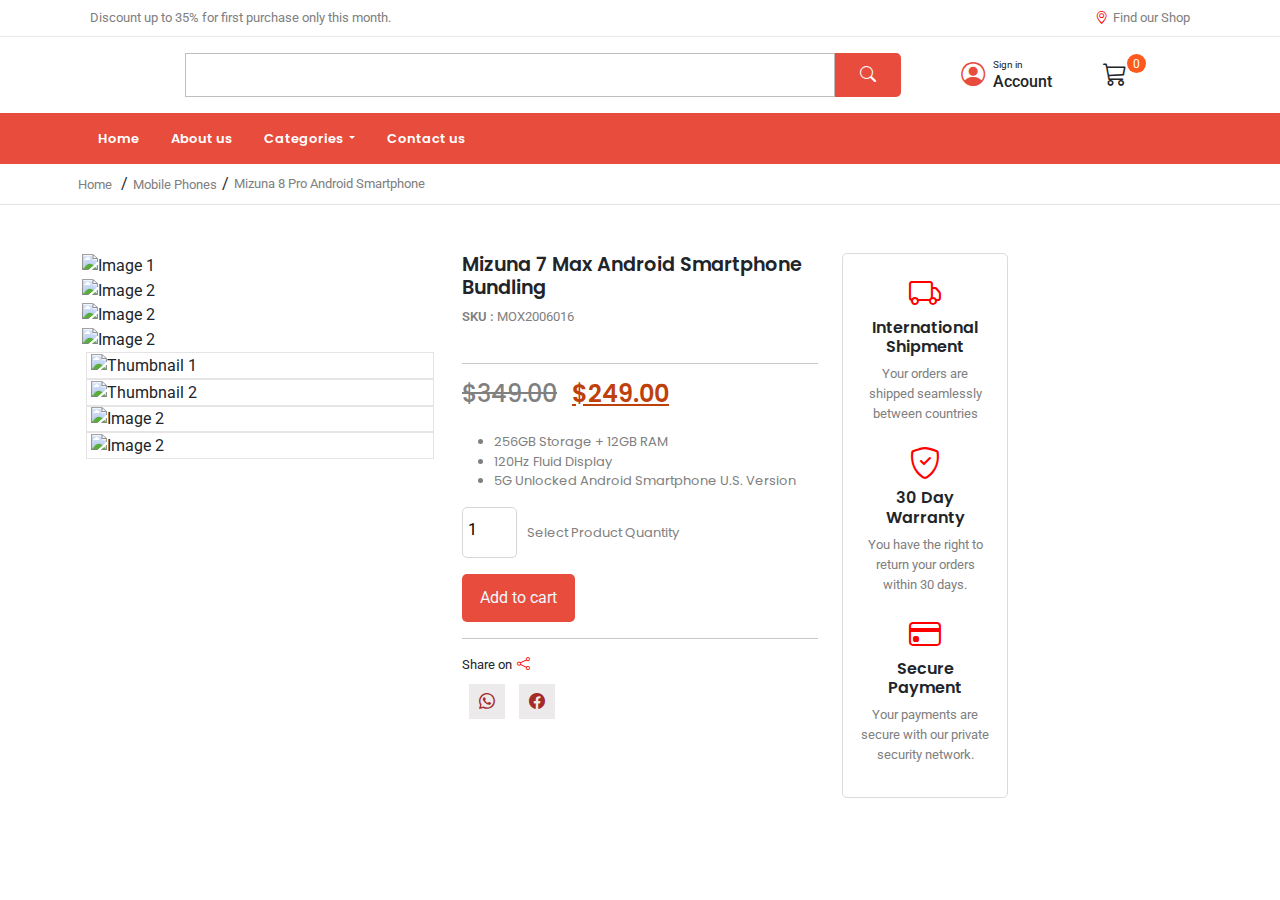
==== product-page.html @ e71a4077 "Add files via upload" ====
<!DOCTYPE html>
<html lang="en">
  <head>
    <meta charset="UTF-8" />
    <meta name="viewport" content="width=device-width, initial-scale=1.0" />
    <title>Sample Web App</title>
    <!-- Style -->
    <link rel="stylesheet" href="css/style.css" />
    <link rel="stylesheet" href="css/index.css" />
    <link rel="stylesheet" href="css/product-page.css" />
    <!-- JQuery CDN -->
    <script src="https://ajax.googleapis.com/ajax/libs/jquery/3.7.1/jquery.min.js"></script>
    <!-- Icons -->
    <link
      rel="stylesheet"
      href="https://cdn.jsdelivr.net/npm/@tabler/icons-webfont@latest/dist/tabler-icons.min.css"
    />
    <link
      rel="stylesheet"
      href="https://cdn.jsdelivr.net/npm/bootstrap-icons@1.11.3/font/bootstrap-icons.min.css"
    />
    <!-- Slick Slider -->
    <link
      rel="stylesheet"
      type="text/css"
      href="//cdn.jsdelivr.net/npm/slick-carousel@1.8.1/slick/slick.css"
    />
  </head>
  <body>
    <div class="body-wrapper">
      <div class="top-nav">
        <div class="container">
          <div class="top-nav-wrapper">
            <div class="discount-note">
              <p class="d-flex my-auto">
                Discount up to 35% for first purchase only this month.
              </p>
            </div>

            <div class="location d-none d-sm-block">
              <p class="d-flex my-auto">
                <i class="bi bi-geo-alt" style="padding-right: 5px"></i> Find
                our Shop
              </p>
            </div>
          </div>
        </div>
      </div>
      <div class="logo-section p-3">
        <div class="container">
          <div class="logo-section-wrapper">
            <div class="site-logo">
              <img
                src="https://fullkit.moxcreative.com/electrodeals/wp-content/uploads/sites/8/elementor/thumbs/Logo_electrodeals-1-pqh2rs7jj702t6120hf28oa9rgzhabts8ff3d9id4w.png"
                alt=""
              />
            </div>
            <div class="d-none d-sm-block">
              <div class="search-bar-wrapper">
                <input type="text" class="search-bar" />
                <button class="search-btn"><i class="bi bi-search"></i></button>
              </div>
            </div>
            <div class="sign-up-section d-flex my-auto">
              <div class="user-icon d-flex my-auto px-2">
                <i class="bi bi-person-circle fs-4"></i>
              </div>
              <div class="sign-up">
                <p class="d-flex my-auto">Sign in</p>
                <h6 class="d-flex my-auto">Account</h6>
              </div>
            </div>
            <div class="cart-wrapper d-flex my-auto">
              <i class="bi bi-cart3 fs-4"></i><span><sup>0</sup></span>
            </div>
          </div>
        </div>
      </div>
      <div class="main-nav">
        <nav class="navbar navbar-expand-lg">
          <div class="container">
            <button
              class="navbar-toggler"
              type="button"
              data-bs-toggle="collapse"
              data-bs-target="#navbarSupportedContent"
              aria-controls="navbarSupportedContent"
              aria-expanded="false"
              aria-label="Toggle navigation"
            >
              <span class="navbar-toggler-icon"></span>
            </button>
            <div class="collapse navbar-collapse" id="navbarSupportedContent">
              <ul class="navbar-nav me-auto mb-2 mb-lg-0">
                <li class="nav-item px-2">
                  <a class="nav-link" aria-current="page" href="#">Home</a>
                </li>
                <li class="nav-item px-2">
                  <a class="nav-link" href="#">About us</a>
                </li>
                <li class="nav-item px-2 dropdown">
                  <a
                    class="nav-link dropdown-toggle"
                    href="#"
                    role="button"
                    data-bs-toggle="dropdown"
                    aria-expanded="false"
                  >
                    Categories
                  </a>
                  <ul class="dropdown-menu">
                    <li><a class="dropdown-item" href="#">Action</a></li>
                    <li>
                      <a class="dropdown-item" href="#">Another action</a>
                    </li>
                    <li><hr class="dropdown-divider" /></li>
                    <li>
                      <a class="dropdown-item" href="#">Something else here</a>
                    </li>
                  </ul>
                </li>
                <li class="nav-item px-2">
                  <a class="nav-link" href="">Contact us</a>
                </li>
              </ul>
            </div>
          </div>
        </nav>
      </div>
    </div>

    <!-- Page Links -->
    <div class="page-links-wrapper">
      <div class="container p-2">
        <div class="page-links">
          <div class="page-links-home">
            <a href="index.html">Home</a>
            <span style="padding: 0 5px 0 5px">/</span>
          </div>
          <div class="page-links-category">
            <a href="">Mobile Phones</a
            ><span style="padding: 0 5px 0 5px">/</span>
          </div>

          <div class="page-links-product-name d-flex my-auto">
            <a href="">Mizuna 8 Pro Android Smartphone</a>
          </div>
        </div>
      </div>
    </div>
    <!-- Page Links End -->

    <!-- Product Details -->
    <div class="product-details-wrapper pt-5">
      <div class="container">
        <div class="row">
          <div class="col-md-4">
            <div class="slider-for">
              <div>
                <img
                  src="https://fullkit.moxcreative.com/electrodeals/wp-content/uploads/sites/8/2022/06/3.jpg"
                  width="100%"
                  height="100%"
                  alt="Image 1"
                />
              </div>
              <div>
                <img
                  src="https://fullkit.moxcreative.com/electrodeals/wp-content/uploads/sites/8/2022/06/4-300x300.jpg"
                  width="100%"
                  alt="Image 2"
                />
              </div>
              <div>
                <img
                  src="https://fullkit.moxcreative.com/electrodeals/wp-content/uploads/sites/8/2022/06/2.jpg"
                  width="100%"
                  alt="Image 2"
                />
              </div>
              <div>
                <img
                  src="https://fullkit.moxcreative.com/electrodeals/wp-content/uploads/sites/8/2022/06/9-100x100.jpg"
                  width="100%"
                  alt="Image 2"
                />
              </div>
            </div>

            <div class="slider-nav">
              <div class="px-1">
                <div class="thamb-image px-1">
                  <img
                    src="https://fullkit.moxcreative.com/electrodeals/wp-content/uploads/sites/8/2022/06/3.jpg"
                    width="100%"
                    height="100%"
                    alt="Thumbnail 1"
                  />
                </div>
              </div>
              <div class="px-1">
                <div class="thamb-image px-1">
                  <img
                    src="https://fullkit.moxcreative.com/electrodeals/wp-content/uploads/sites/8/2022/06/4-300x300.jpg"
                    width="100%"
                    height="100%"
                    alt="Thumbnail 2"
                  />
                </div>
              </div>
              <div class="px-1">
                <div class="thamb-image px-1">
                  <img
                    src="https://fullkit.moxcreative.com/electrodeals/wp-content/uploads/sites/8/2022/06/2.jpg"
                    width="100%"
                    alt="Image 2"
                  />
                </div>
              </div>
              <div class="px-1">
                <div class="thamb-image px-1">
                  <img
                    src="https://fullkit.moxcreative.com/electrodeals/wp-content/uploads/sites/8/2022/06/9-100x100.jpg"
                    width="100%"
                    alt="Image 2"
                  />
                </div>
              </div>
            </div>
          </div>
          <div class="col-md-4">
            <form action="cart.html">
              <div class="product-details-section pb-1">
                <div class="product-details-name">
                  <h4>Mizuna 7 Max Android Smartphone Bundling</h4>
                </div>
                <div class="product-SKU">
                  <p><span>SKU : </span>MOX2006016</p>
                </div>
              </div>
              <hr />
              <div class="product-details-prices">
                <div class="product-details-was-price">
                  <h4>$349.00</h4>
                </div>
                <div class="product-details-new-price">
                  <h4>$249.00</h4>
                </div>
              </div>
              <div class="product-details-main-description pt-3">
                <ul style="list-style: disc">
                  <li>256GB Storage + 12GB RAM</li>
                  <li>120Hz Fluid Display</li>
                  <li>5G Unlocked Android Smartphone U.S. Version</li>
                </ul>
              </div>

              <div class="product-qty-wrapper mb-3">
                <input
                  type="number"
                  name=""
                  id=""
                  value="1"
                  max="10"
                  min="1"
                  class="product-qty"
                />

                <p
                  class="product-qty-wrapper-note d-flex my-auto"
                  style="padding-left: 10px"
                >
                  Select Product Quantity
                </p>
              </div>

              <div class="product-add-to-cart mb-3">
                <button type="submit" class="product-add-to-cart-btn">
                  Add to cart
                </button>
              </div>
            </form>
            <hr />
            <div class="share-this-product">
              <p class="d-flex my-auto">
                Share on <i class="bi bi-share" style="padding-left: 5px"></i>
              </p>
            </div>
            <div class="share-apps pt-3 pb-5">
              <a
                href="https://api.whatsapp.com/send?text=Check%20out%20this%20awesome%20Product:%20http://127.0.0.1:5500/product-page.html"
                class="whatsapp px-1"
                ><i class="bi bi-whatsapp fs-6"></i
              ></a>
              <a
                href="https://www.facebook.com/sharer/sharer.php?u=http://127.0.0.1:5500/product-page.html"
                class="facebook px-1"
                ><i class="bi-facebook fs-6"></i
              ></a>
            </div>
          </div>
          <div class="col-md-2">
            <div class="our-services">
              <div class="services-card p-3 text-center">
                <div class="service-icon">
                  <i class="bi bi-truck fs-2"></i>
                </div>
                <div class="service-header">
                  <h6>International Shipment</h6>
                </div>
                <div class="service-description mb-3">
                  <p>Your orders are shipped seamlessly between countries</p>
                </div>
                <div class="service-icon">
                  <i class="bi bi-shield-check fs-2"></i>
                </div>
                <div class="service-header">
                  <h6>30 Day Warranty</h6>
                </div>
                <div class="service-description mb-3">
                  <p>
                    You have the right to return your orders within 30 days.
                  </p>
                </div>
                <div class="service-icon">
                  <i class="bi bi-credit-card fs-2"></i>
                </div>
                <div class="service-header">
                  <h6>Secure Payment</h6>
                </div>
                <div class="service-description mb-3">
                  <p>
                    Your payments are secure with our private security network.
                  </p>
                </div>
              </div>
            </div>
          </div>
        </div>
      </div>
    </div>

    <!-- Bootstrap JS -->
    <script src="js/style.js"></script>
    <script src="https://ajax.googleapis.com/ajax/libs/jquery/3.7.1/jquery.min.js"></script>
    <script
      type="text/javascript"
      src="//cdn.jsdelivr.net/npm/slick-carousel@1.8.1/slick/slick.min.js"
    ></script>
    <script src="js/slick.js"></script>
  </body>
</html>
---- css/style.css ----
@charset "UTF-8"; /*!
 * Bootstrap  v5.2.3 (https://getbootstrap.com/)
 * Copyright 2011-2022 The Bootstrap Authors
 * Copyright 2011-2022 Twitter, Inc.
 * Licensed under MIT (https://github.com/twbs/bootstrap/blob/main/LICENSE)
 */
:root {
  --bs-blue: #0d6efd;
  --bs-indigo: #6610f2;
  --bs-purple: #6f42c1;
  --bs-pink: #d63384;
  --bs-red: #dc3545;
  --bs-orange: #fd7e14;
  --bs-yellow: #ffc107;
  --bs-green: #198754;
  --bs-teal: #20c997;
  --bs-cyan: #0dcaf0;
  --bs-black: #000;
  --bs-white: #fff;
  --bs-gray: #6c757d;
  --bs-gray-dark: #343a40;
  --bs-gray-100: #f8f9fa;
  --bs-gray-200: #e9ecef;
  --bs-gray-300: #dee2e6;
  --bs-gray-400: #ced4da;
  --bs-gray-500: #adb5bd;
  --bs-gray-600: #6c757d;
  --bs-gray-700: #495057;
  --bs-gray-800: #343a40;
  --bs-gray-900: #212529;
  --bs-primary: #0d6efd;
  --bs-secondary: #6c757d;
  --bs-success: #198754;
  --bs-info: #0dcaf0;
  --bs-warning: #ffc107;
  --bs-danger: #dc3545;
  --bs-light: #f8f9fa;
  --bs-dark: #212529;
  --bs-primary-rgb: 13, 110, 253;
  --bs-secondary-rgb: 108, 117, 125;
  --bs-success-rgb: 25, 135, 84;
  --bs-info-rgb: 13, 202, 240;
  --bs-warning-rgb: 255, 193, 7;
  --bs-danger-rgb: 220, 53, 69;
  --bs-light-rgb: 248, 249, 250;
  --bs-dark-rgb: 33, 37, 41;
  --bs-white-rgb: 255, 255, 255;
  --bs-black-rgb: 0, 0, 0;
  --bs-body-color-rgb: 33, 37, 41;
  --bs-body-bg-rgb: 255, 255, 255;
  --bs-font-sans-serif: system-ui, -apple-system, "Segoe UI", Roboto,
    "Helvetica Neue", "Noto Sans", "Liberation Sans", Arial, sans-serif,
    "Apple Color Emoji", "Segoe UI Emoji", "Segoe UI Symbol", "Noto Color Emoji";
  --bs-font-monospace: SFMono-Regular, Menlo, Monaco, Consolas,
    "Liberation Mono", "Courier New", monospace;
  --bs-gradient: linear-gradient(
    180deg,
    rgba(255, 255, 255, 0.15),
    rgba(255, 255, 255, 0)
  );
  --bs-body-font-family: var(--bs-font-sans-serif);
  --bs-body-font-size: 1rem;
  --bs-body-font-weight: 400;
  --bs-body-line-height: 1.5;
  --bs-body-color: #212529;
  --bs-body-bg: #fff;
  --bs-border-width: 1px;
  --bs-border-style: solid;
  --bs-border-color: #dee2e6;
  --bs-border-color-translucent: rgba(0, 0, 0, 0.175);
  --bs-border-radius: 0.375rem;
  --bs-border-radius-sm: 0.25rem;
  --bs-border-radius-lg: 0.5rem;
  --bs-border-radius-xl: 1rem;
  --bs-border-radius-2xl: 2rem;
  --bs-border-radius-pill: 50rem;
  --bs-link-color: #0d6efd;
  --bs-link-hover-color: #0a58ca;
  --bs-code-color: #d63384;
  --bs-highlight-bg: #fff3cd;
}
*,
::after,
::before {
  box-sizing: border-box;
}
@media (prefers-reduced-motion: no-preference) {
  :root {
    scroll-behavior: smooth;
  }
}
body {
  margin: 0;
  font-family: var(--bs-body-font-family);
  font-size: var(--bs-body-font-size);
  font-weight: var(--bs-body-font-weight);
  line-height: var(--bs-body-line-height);
  color: var(--bs-body-color);
  text-align: var(--bs-body-text-align);
  background-color: var(--bs-body-bg);
  -webkit-text-size-adjust: 100%;
  -webkit-tap-highlight-color: transparent;
}
hr {
  margin: 1rem 0;
  color: inherit;
  border: 0;
  border-top: 1px solid;
  opacity: 0.25;
}
.h1,
.h2,
.h3,
.h4,
.h5,
.h6,
h1,
h2,
h3,
h4,
h5,
h6 {
  margin-top: 0;
  margin-bottom: 0.5rem;
  font-weight: 500;
  line-height: 1.2;
}
.h1,
h1 {
  font-size: calc(1.375rem + 1.5vw);
}
@media (min-width: 1200px) {
  .h1,
  h1 {
    font-size: 2.5rem;
  }
}
.h2,
h2 {
  font-size: calc(1.325rem + 0.9vw);
}
@media (min-width: 1200px) {
  .h2,
  h2 {
    font-size: 2rem;
  }
}
.h3,
h3 {
  font-size: calc(1.3rem + 0.6vw);
}
@media (min-width: 1200px) {
  .h3,
  h3 {
    font-size: 1.75rem;
  }
}
.h4,
h4 {
  font-size: calc(1.275rem + 0.3vw);
}
@media (min-width: 1200px) {
  .h4,
  h4 {
    font-size: 1.5rem;
  }
}
.h5,
h5 {
  font-size: 1.25rem;
}
.h6,
h6 {
  font-size: 1rem;
}
p {
  margin-top: 0;
  margin-bottom: 1rem;
}
abbr[title] {
  -webkit-text-decoration: underline dotted;
  text-decoration: underline dotted;
  cursor: help;
  -webkit-text-decoration-skip-ink: none;
  text-decoration-skip-ink: none;
}
address {
  margin-bottom: 1rem;
  font-style: normal;
  line-height: inherit;
}
ol,
ul {
  padding-left: 2rem;
}
dl,
ol,
ul {
  margin-top: 0;
  margin-bottom: 1rem;
}
ol ol,
ol ul,
ul ol,
ul ul {
  margin-bottom: 0;
}
dt {
  font-weight: 700;
}
dd {
  margin-bottom: 0.5rem;
  margin-left: 0;
}
blockquote {
  margin: 0 0 1rem;
}
b,
strong {
  font-weight: bolder;
}
.small,
small {
  font-size: 0.875em;
}
.mark,
mark {
  padding: 0.1875em;
  background-color: var(--bs-highlight-bg);
}
sub,
sup {
  position: relative;
  font-size: 0.75em;
  line-height: 0;
  vertical-align: baseline;
}
sub {
  bottom: -0.25em;
}
sup {
  top: -0.5em;
}
a {
  color: var(--bs-link-color);
  text-decoration: underline;
}
a:hover {
  color: var(--bs-link-hover-color);
}
a:not([href]):not([class]),
a:not([href]):not([class]):hover {
  color: inherit;
  text-decoration: none;
}
code,
kbd,
pre,
samp {
  font-family: var(--bs-font-monospace);
  font-size: 1em;
}
pre {
  display: block;
  margin-top: 0;
  margin-bottom: 1rem;
  overflow: auto;
  font-size: 0.875em;
}
pre code {
  font-size: inherit;
  color: inherit;
  word-break: normal;
}
code {
  font-size: 0.875em;
  color: var(--bs-code-color);
  word-wrap: break-word;
}
a > code {
  color: inherit;
}
kbd {
  padding: 0.1875rem 0.375rem;
  font-size: 0.875em;
  color: var(--bs-body-bg);
  background-color: var(--bs-body-color);
  border-radius: 0.25rem;
}
kbd kbd {
  padding: 0;
  font-size: 1em;
}
figure {
  margin: 0 0 1rem;
}
img,
svg {
  vertical-align: middle;
}
table {
  caption-side: bottom;
  border-collapse: collapse;
}
caption {
  padding-top: 0.5rem;
  padding-bottom: 0.5rem;
  color: #6c757d;
  text-align: left;
}
th {
  text-align: inherit;
  text-align: -webkit-match-parent;
}
tbody,
td,
tfoot,
th,
thead,
tr {
  border-color: inherit;
  border-style: solid;
  border-width: 0;
}
label {
  display: inline-block;
}
button {
  border-radius: 0;
}
button:focus:not(:focus-visible) {
  outline: 0;
}
button,
input,
optgroup,
select,
textarea {
  margin: 0;
  font-family: inherit;
  font-size: inherit;
  line-height: inherit;
}
button,
select {
  text-transform: none;
}
[role="button"] {
  cursor: pointer;
}
select {
  word-wrap: normal;
}
select:disabled {
  opacity: 1;
}
[list]:not([type="date"]):not([type="datetime-local"]):not([type="month"]):not(
    [type="week"]
  ):not([type="time"])::-webkit-calendar-picker-indicator {
  display: none !important;
}
[type="button"],
[type="reset"],
[type="submit"],
button {
  -webkit-appearance: button;
}
[type="button"]:not(:disabled),
[type="reset"]:not(:disabled),
[type="submit"]:not(:disabled),
button:not(:disabled) {
  cursor: pointer;
}
::-moz-focus-inner {
  padding: 0;
  border-style: none;
}
textarea {
  resize: vertical;
}
fieldset {
  min-width: 0;
  padding: 0;
  margin: 0;
  border: 0;
}
legend {
  float: left;
  width: 100%;
  padding: 0;
  margin-bottom: 0.5rem;
  font-size: calc(1.275rem + 0.3vw);
  line-height: inherit;
}
@media (min-width: 1200px) {
  legend {
    font-size: 1.5rem;
  }
}
legend + * {
  clear: left;
}
::-webkit-datetime-edit-day-field,
::-webkit-datetime-edit-fields-wrapper,
::-webkit-datetime-edit-hour-field,
::-webkit-datetime-edit-minute,
::-webkit-datetime-edit-month-field,
::-webkit-datetime-edit-text,
::-webkit-datetime-edit-year-field {
  padding: 0;
}
::-webkit-inner-spin-button {
  height: auto;
}
[type="search"] {
  outline-offset: -2px;
  -webkit-appearance: textfield;
}
::-webkit-search-decoration {
  -webkit-appearance: none;
}
::-webkit-color-swatch-wrapper {
  padding: 0;
}
::-webkit-file-upload-button {
  font: inherit;
  -webkit-appearance: button;
}
::file-selector-button {
  font: inherit;
  -webkit-appearance: button;
}
output {
  display: inline-block;
}
iframe {
  border: 0;
}
summary {
  display: list-item;
  cursor: pointer;
}
progress {
  vertical-align: baseline;
}
[hidden] {
  display: none !important;
}
.lead {
  font-size: 1.25rem;
  font-weight: 300;
}
.display-1 {
  font-size: calc(1.625rem + 4.5vw);
  font-weight: 300;
  line-height: 1.2;
}
@media (min-width: 1200px) {
  .display-1 {
    font-size: 5rem;
  }
}
.display-2 {
  font-size: calc(1.575rem + 3.9vw);
  font-weight: 300;
  line-height: 1.2;
}
@media (min-width: 1200px) {
  .display-2 {
    font-size: 4.5rem;
  }
}
.display-3 {
  font-size: calc(1.525rem + 3.3vw);
  font-weight: 300;
  line-height: 1.2;
}
@media (min-width: 1200px) {
  .display-3 {
    font-size: 4rem;
  }
}
.display-4 {
  font-size: calc(1.475rem + 2.7vw);
  font-weight: 300;
  line-height: 1.2;
}
@media (min-width: 1200px) {
  .display-4 {
    font-size: 3.5rem;
  }
}
.display-5 {
  font-size: calc(1.425rem + 2.1vw);
  font-weight: 300;
  line-height: 1.2;
}
@media (min-width: 1200px) {
  .display-5 {
    font-size: 3rem;
  }
}
.display-6 {
  font-size: calc(1.375rem + 1.5vw);
  font-weight: 300;
  line-height: 1.2;
}
@media (min-width: 1200px) {
  .display-6 {
    font-size: 2.5rem;
  }
}
.list-unstyled {
  padding-left: 0;
  list-style: none;
}
.list-inline {
  padding-left: 0;
  list-style: none;
}
.list-inline-item {
  display: inline-block;
}
.list-inline-item:not(:last-child) {
  margin-right: 0.5rem;
}
.initialism {
  font-size: 0.875em;
  text-transform: uppercase;
}
.blockquote {
  margin-bottom: 1rem;
  font-size: 1.25rem;
}
.blockquote > :last-child {
  margin-bottom: 0;
}
.blockquote-footer {
  margin-top: -1rem;
  margin-bottom: 1rem;
  font-size: 0.875em;
  color: #6c757d;
}
.blockquote-footer::before {
  content: "— ";
}
.img-fluid {
  max-width: 100%;
  height: auto;
}
.img-thumbnail {
  padding: 0.25rem;
  background-color: #fff;
  border: 1px solid var(--bs-border-color);
  border-radius: 0.375rem;
  max-width: 100%;
  height: auto;
}
.figure {
  display: inline-block;
}
.figure-img {
  margin-bottom: 0.5rem;
  line-height: 1;
}
.figure-caption {
  font-size: 0.875em;
  color: #6c757d;
}
.container,
.container-fluid,
.container-lg,
.container-md,
.container-sm,
.container-xl,
.container-xxl {
  --bs-gutter-x: 1.5rem;
  --bs-gutter-y: 0;
  width: 100%;
  padding-right: calc(var(--bs-gutter-x) * 0.5);
  padding-left: calc(var(--bs-gutter-x) * 0.5);
  margin-right: auto;
  margin-left: auto;
}
@media (min-width: 576px) {
  .container,
  .container-sm {
    max-width: 540px;
  }
}
@media (min-width: 768px) {
  .container,
  .container-md,
  .container-sm {
    max-width: 720px;
  }
}
@media (min-width: 992px) {
  .container,
  .container-lg,
  .container-md,
  .container-sm {
    max-width: 960px;
  }
}
@media (min-width: 1200px) {
  .container,
  .container-lg,
  .container-md,
  .container-sm,
  .container-xl {
    max-width: 1140px;
  }
}
@media (min-width: 1400px) {
  .container,
  .container-lg,
  .container-md,
  .container-sm,
  .container-xl,
  .container-xxl {
    max-width: 1320px;
  }
}
.row {
  --bs-gutter-x: 1.5rem;
  --bs-gutter-y: 0;
  display: flex;
  flex-wrap: wrap;
  margin-top: calc(-1 * var(--bs-gutter-y));
  margin-right: calc(-0.5 * var(--bs-gutter-x));
  margin-left: calc(-0.5 * var(--bs-gutter-x));
}
.row > * {
  flex-shrink: 0;
  width: 100%;
  max-width: 100%;
  padding-right: calc(var(--bs-gutter-x) * 0.5);
  padding-left: calc(var(--bs-gutter-x) * 0.5);
  margin-top: var(--bs-gutter-y);
}
.col {
  flex: 1 0 0%;
}
.row-cols-auto > * {
  flex: 0 0 auto;
  width: auto;
}
.row-cols-1 > * {
  flex: 0 0 auto;
  width: 100%;
}
.row-cols-2 > * {
  flex: 0 0 auto;
  width: 50%;
}
.row-cols-3 > * {
  flex: 0 0 auto;
  width: 33.3333333333%;
}
.row-cols-4 > * {
  flex: 0 0 auto;
  width: 25%;
}
.row-cols-5 > * {
  flex: 0 0 auto;
  width: 20%;
}
.row-cols-6 > * {
  flex: 0 0 auto;
  width: 16.6666666667%;
}
.col-auto {
  flex: 0 0 auto;
  width: auto;
}
.col-1 {
  flex: 0 0 auto;
  width: 8.33333333%;
}
.col-2 {
  flex: 0 0 auto;
  width: 16.66666667%;
}
.col-3 {
  flex: 0 0 auto;
  width: 25%;
}
.col-4 {
  flex: 0 0 auto;
  width: 33.33333333%;
}
.col-5 {
  flex: 0 0 auto;
  width: 41.66666667%;
}
.col-6 {
  flex: 0 0 auto;
  width: 50%;
}
.col-7 {
  flex: 0 0 auto;
  width: 58.33333333%;
}
.col-8 {
  flex: 0 0 auto;
  width: 66.66666667%;
}
.col-9 {
  flex: 0 0 auto;
  width: 75%;
}
.col-10 {
  flex: 0 0 auto;
  width: 83.33333333%;
}
.col-11 {
  flex: 0 0 auto;
  width: 91.66666667%;
}
.col-12 {
  flex: 0 0 auto;
  width: 100%;
}
.offset-1 {
  margin-left: 8.33333333%;
}
.offset-2 {
  margin-left: 16.66666667%;
}
.offset-3 {
  margin-left: 25%;
}
.offset-4 {
  margin-left: 33.33333333%;
}
.offset-5 {
  margin-left: 41.66666667%;
}
.offset-6 {
  margin-left: 50%;
}
.offset-7 {
  margin-left: 58.33333333%;
}
.offset-8 {
  margin-left: 66.66666667%;
}
.offset-9 {
  margin-left: 75%;
}
.offset-10 {
  margin-left: 83.33333333%;
}
.offset-11 {
  margin-left: 91.66666667%;
}
.g-0,
.gx-0 {
  --bs-gutter-x: 0;
}
.g-0,
.gy-0 {
  --bs-gutter-y: 0;
}
.g-1,
.gx-1 {
  --bs-gutter-x: 0.25rem;
}
.g-1,
.gy-1 {
  --bs-gutter-y: 0.25rem;
}
.g-2,
.gx-2 {
  --bs-gutter-x: 0.5rem;
}
.g-2,
.gy-2 {
  --bs-gutter-y: 0.5rem;
}
.g-3,
.gx-3 {
  --bs-gutter-x: 1rem;
}
.g-3,
.gy-3 {
  --bs-gutter-y: 1rem;
}
.g-4,
.gx-4 {
  --bs-gutter-x: 1.5rem;
}
.g-4,
.gy-4 {
  --bs-gutter-y: 1.5rem;
}
.g-5,
.gx-5 {
  --bs-gutter-x: 3rem;
}
.g-5,
.gy-5 {
  --bs-gutter-y: 3rem;
}
@media (min-width: 576px) {
  .col-sm {
    flex: 1 0 0%;
  }
  .row-cols-sm-auto > * {
    flex: 0 0 auto;
    width: auto;
  }
  .row-cols-sm-1 > * {
    flex: 0 0 auto;
    width: 100%;
  }
  .row-cols-sm-2 > * {
    flex: 0 0 auto;
    width: 50%;
  }
  .row-cols-sm-3 > * {
    flex: 0 0 auto;
    width: 33.3333333333%;
  }
  .row-cols-sm-4 > * {
    flex: 0 0 auto;
    width: 25%;
  }
  .row-cols-sm-5 > * {
    flex: 0 0 auto;
    width: 20%;
  }
  .row-cols-sm-6 > * {
    flex: 0 0 auto;
    width: 16.6666666667%;
  }
  .col-sm-auto {
    flex: 0 0 auto;
    width: auto;
  }
  .col-sm-1 {
    flex: 0 0 auto;
    width: 8.33333333%;
  }
  .col-sm-2 {
    flex: 0 0 auto;
    width: 16.66666667%;
  }
  .col-sm-3 {
    flex: 0 0 auto;
    width: 25%;
  }
  .col-sm-4 {
    flex: 0 0 auto;
    width: 33.33333333%;
  }
  .col-sm-5 {
    flex: 0 0 auto;
    width: 41.66666667%;
  }
  .col-sm-6 {
    flex: 0 0 auto;
    width: 50%;
  }
  .col-sm-7 {
    flex: 0 0 auto;
    width: 58.33333333%;
  }
  .col-sm-8 {
    flex: 0 0 auto;
    width: 66.66666667%;
  }
  .col-sm-9 {
    flex: 0 0 auto;
    width: 75%;
  }
  .col-sm-10 {
    flex: 0 0 auto;
    width: 83.33333333%;
  }
  .col-sm-11 {
    flex: 0 0 auto;
    width: 91.66666667%;
  }
  .col-sm-12 {
    flex: 0 0 auto;
    width: 100%;
  }
  .offset-sm-0 {
    margin-left: 0;
  }
  .offset-sm-1 {
    margin-left: 8.33333333%;
  }
  .offset-sm-2 {
    margin-left: 16.66666667%;
  }
  .offset-sm-3 {
    margin-left: 25%;
  }
  .offset-sm-4 {
    margin-left: 33.33333333%;
  }
  .offset-sm-5 {
    margin-left: 41.66666667%;
  }
  .offset-sm-6 {
    margin-left: 50%;
  }
  .offset-sm-7 {
    margin-left: 58.33333333%;
  }
  .offset-sm-8 {
    margin-left: 66.66666667%;
  }
  .offset-sm-9 {
    margin-left: 75%;
  }
  .offset-sm-10 {
    margin-left: 83.33333333%;
  }
  .offset-sm-11 {
    margin-left: 91.66666667%;
  }
  .g-sm-0,
  .gx-sm-0 {
    --bs-gutter-x: 0;
  }
  .g-sm-0,
  .gy-sm-0 {
    --bs-gutter-y: 0;
  }
  .g-sm-1,
  .gx-sm-1 {
    --bs-gutter-x: 0.25rem;
  }
  .g-sm-1,
  .gy-sm-1 {
    --bs-gutter-y: 0.25rem;
  }
  .g-sm-2,
  .gx-sm-2 {
    --bs-gutter-x: 0.5rem;
  }
  .g-sm-2,
  .gy-sm-2 {
    --bs-gutter-y: 0.5rem;
  }
  .g-sm-3,
  .gx-sm-3 {
    --bs-gutter-x: 1rem;
  }
  .g-sm-3,
  .gy-sm-3 {
    --bs-gutter-y: 1rem;
  }
  .g-sm-4,
  .gx-sm-4 {
    --bs-gutter-x: 1.5rem;
  }
  .g-sm-4,
  .gy-sm-4 {
    --bs-gutter-y: 1.5rem;
  }
  .g-sm-5,
  .gx-sm-5 {
    --bs-gutter-x: 3rem;
  }
  .g-sm-5,
  .gy-sm-5 {
    --bs-gutter-y: 3rem;
  }
}
@media (min-width: 768px) {
  .col-md {
    flex: 1 0 0%;
  }
  .row-cols-md-auto > * {
    flex: 0 0 auto;
    width: auto;
  }
  .row-cols-md-1 > * {
    flex: 0 0 auto;
    width: 100%;
  }
  .row-cols-md-2 > * {
    flex: 0 0 auto;
    width: 50%;
  }
  .row-cols-md-3 > * {
    flex: 0 0 auto;
    width: 33.3333333333%;
  }
  .row-cols-md-4 > * {
    flex: 0 0 auto;
    width: 25%;
  }
  .row-cols-md-5 > * {
    flex: 0 0 auto;
    width: 20%;
  }
  .row-cols-md-6 > * {
    flex: 0 0 auto;
    width: 16.6666666667%;
  }
  .col-md-auto {
    flex: 0 0 auto;
    width: auto;
  }
  .col-md-1 {
    flex: 0 0 auto;
    width: 8.33333333%;
  }
  .col-md-2 {
    flex: 0 0 auto;
    width: 16.66666667%;
  }
  .col-md-3 {
    flex: 0 0 auto;
    width: 25%;
  }
  .col-md-4 {
    flex: 0 0 auto;
    width: 33.33333333%;
  }
  .col-md-5 {
    flex: 0 0 auto;
    width: 41.66666667%;
  }
  .col-md-6 {
    flex: 0 0 auto;
    width: 50%;
  }
  .col-md-7 {
    flex: 0 0 auto;
    width: 58.33333333%;
  }
  .col-md-8 {
    flex: 0 0 auto;
    width: 66.66666667%;
  }
  .col-md-9 {
    flex: 0 0 auto;
    width: 75%;
  }
  .col-md-10 {
    flex: 0 0 auto;
    width: 83.33333333%;
  }
  .col-md-11 {
    flex: 0 0 auto;
    width: 91.66666667%;
  }
  .col-md-12 {
    flex: 0 0 auto;
    width: 100%;
  }
  .offset-md-0 {
    margin-left: 0;
  }
  .offset-md-1 {
    margin-left: 8.33333333%;
  }
  .offset-md-2 {
    margin-left: 16.66666667%;
  }
  .offset-md-3 {
    margin-left: 25%;
  }
  .offset-md-4 {
    margin-left: 33.33333333%;
  }
  .offset-md-5 {
    margin-left: 41.66666667%;
  }
  .offset-md-6 {
    margin-left: 50%;
  }
  .offset-md-7 {
    margin-left: 58.33333333%;
  }
  .offset-md-8 {
    margin-left: 66.66666667%;
  }
  .offset-md-9 {
    margin-left: 75%;
  }
  .offset-md-10 {
    margin-left: 83.33333333%;
  }
  .offset-md-11 {
    margin-left: 91.66666667%;
  }
  .g-md-0,
  .gx-md-0 {
    --bs-gutter-x: 0;
  }
  .g-md-0,
  .gy-md-0 {
    --bs-gutter-y: 0;
  }
  .g-md-1,
  .gx-md-1 {
    --bs-gutter-x: 0.25rem;
  }
  .g-md-1,
  .gy-md-1 {
    --bs-gutter-y: 0.25rem;
  }
  .g-md-2,
  .gx-md-2 {
    --bs-gutter-x: 0.5rem;
  }
  .g-md-2,
  .gy-md-2 {
    --bs-gutter-y: 0.5rem;
  }
  .g-md-3,
  .gx-md-3 {
    --bs-gutter-x: 1rem;
  }
  .g-md-3,
  .gy-md-3 {
    --bs-gutter-y: 1rem;
  }
  .g-md-4,
  .gx-md-4 {
    --bs-gutter-x: 1.5rem;
  }
  .g-md-4,
  .gy-md-4 {
    --bs-gutter-y: 1.5rem;
  }
  .g-md-5,
  .gx-md-5 {
    --bs-gutter-x: 3rem;
  }
  .g-md-5,
  .gy-md-5 {
    --bs-gutter-y: 3rem;
  }
}
@media (min-width: 992px) {
  .col-lg {
    flex: 1 0 0%;
  }
  .row-cols-lg-auto > * {
    flex: 0 0 auto;
    width: auto;
  }
  .row-cols-lg-1 > * {
    flex: 0 0 auto;
    width: 100%;
  }
  .row-cols-lg-2 > * {
    flex: 0 0 auto;
    width: 50%;
  }
  .row-cols-lg-3 > * {
    flex: 0 0 auto;
    width: 33.3333333333%;
  }
  .row-cols-lg-4 > * {
    flex: 0 0 auto;
    width: 25%;
  }
  .row-cols-lg-5 > * {
    flex: 0 0 auto;
    width: 20%;
  }
  .row-cols-lg-6 > * {
    flex: 0 0 auto;
    width: 16.6666666667%;
  }
  .col-lg-auto {
    flex: 0 0 auto;
    width: auto;
  }
  .col-lg-1 {
    flex: 0 0 auto;
    width: 8.33333333%;
  }
  .col-lg-2 {
    flex: 0 0 auto;
    width: 16.66666667%;
  }
  .col-lg-3 {
    flex: 0 0 auto;
    width: 25%;
  }
  .col-lg-4 {
    flex: 0 0 auto;
    width: 33.33333333%;
  }
  .col-lg-5 {
    flex: 0 0 auto;
    width: 41.66666667%;
  }
  .col-lg-6 {
    flex: 0 0 auto;
    width: 50%;
  }
  .col-lg-7 {
    flex: 0 0 auto;
    width: 58.33333333%;
  }
  .col-lg-8 {
    flex: 0 0 auto;
    width: 66.66666667%;
  }
  .col-lg-9 {
    flex: 0 0 auto;
    width: 75%;
  }
  .col-lg-10 {
    flex: 0 0 auto;
    width: 83.33333333%;
  }
  .col-lg-11 {
    flex: 0 0 auto;
    width: 91.66666667%;
  }
  .col-lg-12 {
    flex: 0 0 auto;
    width: 100%;
  }
  .offset-lg-0 {
    margin-left: 0;
  }
  .offset-lg-1 {
    margin-left: 8.33333333%;
  }
  .offset-lg-2 {
    margin-left: 16.66666667%;
  }
  .offset-lg-3 {
    margin-left: 25%;
  }
  .offset-lg-4 {
    margin-left: 33.33333333%;
  }
  .offset-lg-5 {
    margin-left: 41.66666667%;
  }
  .offset-lg-6 {
    margin-left: 50%;
  }
  .offset-lg-7 {
    margin-left: 58.33333333%;
  }
  .offset-lg-8 {
    margin-left: 66.66666667%;
  }
  .offset-lg-9 {
    margin-left: 75%;
  }
  .offset-lg-10 {
    margin-left: 83.33333333%;
  }
  .offset-lg-11 {
    margin-left: 91.66666667%;
  }
  .g-lg-0,
  .gx-lg-0 {
    --bs-gutter-x: 0;
  }
  .g-lg-0,
  .gy-lg-0 {
    --bs-gutter-y: 0;
  }
  .g-lg-1,
  .gx-lg-1 {
    --bs-gutter-x: 0.25rem;
  }
  .g-lg-1,
  .gy-lg-1 {
    --bs-gutter-y: 0.25rem;
  }
  .g-lg-2,
  .gx-lg-2 {
    --bs-gutter-x: 0.5rem;
  }
  .g-lg-2,
  .gy-lg-2 {
    --bs-gutter-y: 0.5rem;
  }
  .g-lg-3,
  .gx-lg-3 {
    --bs-gutter-x: 1rem;
  }
  .g-lg-3,
  .gy-lg-3 {
    --bs-gutter-y: 1rem;
  }
  .g-lg-4,
  .gx-lg-4 {
    --bs-gutter-x: 1.5rem;
  }
  .g-lg-4,
  .gy-lg-4 {
    --bs-gutter-y: 1.5rem;
  }
  .g-lg-5,
  .gx-lg-5 {
    --bs-gutter-x: 3rem;
  }
  .g-lg-5,
  .gy-lg-5 {
    --bs-gutter-y: 3rem;
  }
}
@media (min-width: 1200px) {
  .col-xl {
    flex: 1 0 0%;
  }
  .row-cols-xl-auto > * {
    flex: 0 0 auto;
    width: auto;
  }
  .row-cols-xl-1 > * {
    flex: 0 0 auto;
    width: 100%;
  }
  .row-cols-xl-2 > * {
    flex: 0 0 auto;
    width: 50%;
  }
  .row-cols-xl-3 > * {
    flex: 0 0 auto;
    width: 33.3333333333%;
  }
  .row-cols-xl-4 > * {
    flex: 0 0 auto;
    width: 25%;
  }
  .row-cols-xl-5 > * {
    flex: 0 0 auto;
    width: 20%;
  }
  .row-cols-xl-6 > * {
    flex: 0 0 auto;
    width: 16.6666666667%;
  }
  .col-xl-auto {
    flex: 0 0 auto;
    width: auto;
  }
  .col-xl-1 {
    flex: 0 0 auto;
    width: 8.33333333%;
  }
  .col-xl-2 {
    flex: 0 0 auto;
    width: 16.66666667%;
  }
  .col-xl-3 {
    flex: 0 0 auto;
    width: 25%;
  }
  .col-xl-4 {
    flex: 0 0 auto;
    width: 33.33333333%;
  }
  .col-xl-5 {
    flex: 0 0 auto;
    width: 41.66666667%;
  }
  .col-xl-6 {
    flex: 0 0 auto;
    width: 50%;
  }
  .col-xl-7 {
    flex: 0 0 auto;
    width: 58.33333333%;
  }
  .col-xl-8 {
    flex: 0 0 auto;
    width: 66.66666667%;
  }
  .col-xl-9 {
    flex: 0 0 auto;
    width: 75%;
  }
  .col-xl-10 {
    flex: 0 0 auto;
    width: 83.33333333%;
  }
  .col-xl-11 {
    flex: 0 0 auto;
    width: 91.66666667%;
  }
  .col-xl-12 {
    flex: 0 0 auto;
    width: 100%;
  }
  .offset-xl-0 {
    margin-left: 0;
  }
  .offset-xl-1 {
    margin-left: 8.33333333%;
  }
  .offset-xl-2 {
    margin-left: 16.66666667%;
  }
  .offset-xl-3 {
    margin-left: 25%;
  }
  .offset-xl-4 {
    margin-left: 33.33333333%;
  }
  .offset-xl-5 {
    margin-left: 41.66666667%;
  }
  .offset-xl-6 {
    margin-left: 50%;
  }
  .offset-xl-7 {
    margin-left: 58.33333333%;
  }
  .offset-xl-8 {
    margin-left: 66.66666667%;
  }
  .offset-xl-9 {
    margin-left: 75%;
  }
  .offset-xl-10 {
    margin-left: 83.33333333%;
  }
  .offset-xl-11 {
    margin-left: 91.66666667%;
  }
  .g-xl-0,
  .gx-xl-0 {
    --bs-gutter-x: 0;
  }
  .g-xl-0,
  .gy-xl-0 {
    --bs-gutter-y: 0;
  }
  .g-xl-1,
  .gx-xl-1 {
    --bs-gutter-x: 0.25rem;
  }
  .g-xl-1,
  .gy-xl-1 {
    --bs-gutter-y: 0.25rem;
  }
  .g-xl-2,
  .gx-xl-2 {
    --bs-gutter-x: 0.5rem;
  }
  .g-xl-2,
  .gy-xl-2 {
    --bs-gutter-y: 0.5rem;
  }
  .g-xl-3,
  .gx-xl-3 {
    --bs-gutter-x: 1rem;
  }
  .g-xl-3,
  .gy-xl-3 {
    --bs-gutter-y: 1rem;
  }
  .g-xl-4,
  .gx-xl-4 {
    --bs-gutter-x: 1.5rem;
  }
  .g-xl-4,
  .gy-xl-4 {
    --bs-gutter-y: 1.5rem;
  }
  .g-xl-5,
  .gx-xl-5 {
    --bs-gutter-x: 3rem;
  }
  .g-xl-5,
  .gy-xl-5 {
    --bs-gutter-y: 3rem;
  }
}
@media (min-width: 1400px) {
  .col-xxl {
    flex: 1 0 0%;
  }
  .row-cols-xxl-auto > * {
    flex: 0 0 auto;
    width: auto;
  }
  .row-cols-xxl-1 > * {
    flex: 0 0 auto;
    width: 100%;
  }
  .row-cols-xxl-2 > * {
    flex: 0 0 auto;
    width: 50%;
  }
  .row-cols-xxl-3 > * {
    flex: 0 0 auto;
    width: 33.3333333333%;
  }
  .row-cols-xxl-4 > * {
    flex: 0 0 auto;
    width: 25%;
  }
  .row-cols-xxl-5 > * {
    flex: 0 0 auto;
    width: 20%;
  }
  .row-cols-xxl-6 > * {
    flex: 0 0 auto;
    width: 16.6666666667%;
  }
  .col-xxl-auto {
    flex: 0 0 auto;
    width: auto;
  }
  .col-xxl-1 {
    flex: 0 0 auto;
    width: 8.33333333%;
  }
  .col-xxl-2 {
    flex: 0 0 auto;
    width: 16.66666667%;
  }
  .col-xxl-3 {
    flex: 0 0 auto;
    width: 25%;
  }
  .col-xxl-4 {
    flex: 0 0 auto;
    width: 33.33333333%;
  }
  .col-xxl-5 {
    flex: 0 0 auto;
    width: 41.66666667%;
  }
  .col-xxl-6 {
    flex: 0 0 auto;
    width: 50%;
  }
  .col-xxl-7 {
    flex: 0 0 auto;
    width: 58.33333333%;
  }
  .col-xxl-8 {
    flex: 0 0 auto;
    width: 66.66666667%;
  }
  .col-xxl-9 {
    flex: 0 0 auto;
    width: 75%;
  }
  .col-xxl-10 {
    flex: 0 0 auto;
    width: 83.33333333%;
  }
  .col-xxl-11 {
    flex: 0 0 auto;
    width: 91.66666667%;
  }
  .col-xxl-12 {
    flex: 0 0 auto;
    width: 100%;
  }
  .offset-xxl-0 {
    margin-left: 0;
  }
  .offset-xxl-1 {
    margin-left: 8.33333333%;
  }
  .offset-xxl-2 {
    margin-left: 16.66666667%;
  }
  .offset-xxl-3 {
    margin-left: 25%;
  }
  .offset-xxl-4 {
    margin-left: 33.33333333%;
  }
  .offset-xxl-5 {
    margin-left: 41.66666667%;
  }
  .offset-xxl-6 {
    margin-left: 50%;
  }
  .offset-xxl-7 {
    margin-left: 58.33333333%;
  }
  .offset-xxl-8 {
    margin-left: 66.66666667%;
  }
  .offset-xxl-9 {
    margin-left: 75%;
  }
  .offset-xxl-10 {
    margin-left: 83.33333333%;
  }
  .offset-xxl-11 {
    margin-left: 91.66666667%;
  }
  .g-xxl-0,
  .gx-xxl-0 {
    --bs-gutter-x: 0;
  }
  .g-xxl-0,
  .gy-xxl-0 {
    --bs-gutter-y: 0;
  }
  .g-xxl-1,
  .gx-xxl-1 {
    --bs-gutter-x: 0.25rem;
  }
  .g-xxl-1,
  .gy-xxl-1 {
    --bs-gutter-y: 0.25rem;
  }
  .g-xxl-2,
  .gx-xxl-2 {
    --bs-gutter-x: 0.5rem;
  }
  .g-xxl-2,
  .gy-xxl-2 {
    --bs-gutter-y: 0.5rem;
  }
  .g-xxl-3,
  .gx-xxl-3 {
    --bs-gutter-x: 1rem;
  }
  .g-xxl-3,
  .gy-xxl-3 {
    --bs-gutter-y: 1rem;
  }
  .g-xxl-4,
  .gx-xxl-4 {
    --bs-gutter-x: 1.5rem;
  }
  .g-xxl-4,
  .gy-xxl-4 {
    --bs-gutter-y: 1.5rem;
  }
  .g-xxl-5,
  .gx-xxl-5 {
    --bs-gutter-x: 3rem;
  }
  .g-xxl-5,
  .gy-xxl-5 {
    --bs-gutter-y: 3rem;
  }
}
.table {
  --bs-table-color: var(--bs-body-color);
  --bs-table-bg: transparent;
  --bs-table-border-color: var(--bs-border-color);
  --bs-table-accent-bg: transparent;
  --bs-table-striped-color: var(--bs-body-color);
  --bs-table-striped-bg: rgba(0, 0, 0, 0.05);
  --bs-table-active-color: var(--bs-body-color);
  --bs-table-active-bg: rgba(0, 0, 0, 0.1);
  --bs-table-hover-color: var(--bs-body-color);
  --bs-table-hover-bg: rgba(0, 0, 0, 0.075);
  width: 100%;
  margin-bottom: 1rem;
  color: var(--bs-table-color);
  vertical-align: top;
  border-color: var(--bs-table-border-color);
}
.table > :not(caption) > * > * {
  padding: 0.5rem 0.5rem;
  background-color: var(--bs-table-bg);
  border-bottom-width: 1px;
  box-shadow: inset 0 0 0 9999px var(--bs-table-accent-bg);
}
.table > tbody {
  vertical-align: inherit;
}
.table > thead {
  vertical-align: bottom;
}
.table-group-divider {
  border-top: 2px solid currentcolor;
}
.caption-top {
  caption-side: top;
}
.table-sm > :not(caption) > * > * {
  padding: 0.25rem 0.25rem;
}
.table-bordered > :not(caption) > * {
  border-width: 1px 0;
}
.table-bordered > :not(caption) > * > * {
  border-width: 0 1px;
}
.table-borderless > :not(caption) > * > * {
  border-bottom-width: 0;
}
.table-borderless > :not(:first-child) {
  border-top-width: 0;
}
.table-striped > tbody > tr:nth-of-type(odd) > * {
  --bs-table-accent-bg: var(--bs-table-striped-bg);
  color: var(--bs-table-striped-color);
}
.table-striped-columns > :not(caption) > tr > :nth-child(2n) {
  --bs-table-accent-bg: var(--bs-table-striped-bg);
  color: var(--bs-table-striped-color);
}
.table-active {
  --bs-table-accent-bg: var(--bs-table-active-bg);
  color: var(--bs-table-active-color);
}
.table-hover > tbody > tr:hover > * {
  --bs-table-accent-bg: var(--bs-table-hover-bg);
  color: var(--bs-table-hover-color);
}
.table-primary {
  --bs-table-color: #000;
  --bs-table-bg: #cfe2ff;
  --bs-table-border-color: #bacbe6;
  --bs-table-striped-bg: #c5d7f2;
  --bs-table-striped-color: #000;
  --bs-table-active-bg: #bacbe6;
  --bs-table-active-color: #000;
  --bs-table-hover-bg: #bfd1ec;
  --bs-table-hover-color: #000;
  color: var(--bs-table-color);
  border-color: var(--bs-table-border-color);
}
.table-secondary {
  --bs-table-color: #000;
  --bs-table-bg: #e2e3e5;
  --bs-table-border-color: #cbccce;
  --bs-table-striped-bg: #d7d8da;
  --bs-table-striped-color: #000;
  --bs-table-active-bg: #cbccce;
  --bs-table-active-color: #000;
  --bs-table-hover-bg: #d1d2d4;
  --bs-table-hover-color: #000;
  color: var(--bs-table-color);
  border-color: var(--bs-table-border-color);
}
.table-success {
  --bs-table-color: #000;
  --bs-table-bg: #d1e7dd;
  --bs-table-border-color: #bcd0c7;
  --bs-table-striped-bg: #c7dbd2;
  --bs-table-striped-color: #000;
  --bs-table-active-bg: #bcd0c7;
  --bs-table-active-color: #000;
  --bs-table-hover-bg: #c1d6cc;
  --bs-table-hover-color: #000;
  color: var(--bs-table-color);
  border-color: var(--bs-table-border-color);
}
.table-info {
  --bs-table-color: #000;
  --bs-table-bg: #cff4fc;
  --bs-table-border-color: #badce3;
  --bs-table-striped-bg: #c5e8ef;
  --bs-table-striped-color: #000;
  --bs-table-active-bg: #badce3;
  --bs-table-active-color: #000;
  --bs-table-hover-bg: #bfe2e9;
  --bs-table-hover-color: #000;
  color: var(--bs-table-color);
  border-color: var(--bs-table-border-color);
}
.table-warning {
  --bs-table-color: #000;
  --bs-table-bg: #fff3cd;
  --bs-table-border-color: #e6dbb9;
  --bs-table-striped-bg: #f2e7c3;
  --bs-table-striped-color: #000;
  --bs-table-active-bg: #e6dbb9;
  --bs-table-active-color: #000;
  --bs-table-hover-bg: #ece1be;
  --bs-table-hover-color: #000;
  color: var(--bs-table-color);
  border-color: var(--bs-table-border-color);
}
.table-danger {
  --bs-table-color: #000;
  --bs-table-bg: #f8d7da;
  --bs-table-border-color: #dfc2c4;
  --bs-table-striped-bg: #eccccf;
  --bs-table-striped-color: #000;
  --bs-table-active-bg: #dfc2c4;
  --bs-table-active-color: #000;
  --bs-table-hover-bg: #e5c7ca;
  --bs-table-hover-color: #000;
  color: var(--bs-table-color);
  border-color: var(--bs-table-border-color);
}
.table-light {
  --bs-table-color: #000;
  --bs-table-bg: #f8f9fa;
  --bs-table-border-color: #dfe0e1;
  --bs-table-striped-bg: #ecedee;
  --bs-table-striped-color: #000;
  --bs-table-active-bg: #dfe0e1;
  --bs-table-active-color: #000;
  --bs-table-hover-bg: #e5e6e7;
  --bs-table-hover-color: #000;
  color: var(--bs-table-color);
  border-color: var(--bs-table-border-color);
}
.table-dark {
  --bs-table-color: #fff;
  --bs-table-bg: #212529;
  --bs-table-border-color: #373b3e;
  --bs-table-striped-bg: #2c3034;
  --bs-table-striped-color: #fff;
  --bs-table-active-bg: #373b3e;
  --bs-table-active-color: #fff;
  --bs-table-hover-bg: #323539;
  --bs-table-hover-color: #fff;
  color: var(--bs-table-color);
  border-color: var(--bs-table-border-color);
}
.table-responsive {
  overflow-x: auto;
  -webkit-overflow-scrolling: touch;
}
@media (max-width: 575.98px) {
  .table-responsive-sm {
    overflow-x: auto;
    -webkit-overflow-scrolling: touch;
  }
}
@media (max-width: 767.98px) {
  .table-responsive-md {
    overflow-x: auto;
    -webkit-overflow-scrolling: touch;
  }
}
@media (max-width: 991.98px) {
  .table-responsive-lg {
    overflow-x: auto;
    -webkit-overflow-scrolling: touch;
  }
}
@media (max-width: 1199.98px) {
  .table-responsive-xl {
    overflow-x: auto;
    -webkit-overflow-scrolling: touch;
  }
}
@media (max-width: 1399.98px) {
  .table-responsive-xxl {
    overflow-x: auto;
    -webkit-overflow-scrolling: touch;
  }
}
.form-label {
  margin-bottom: 0.5rem;
}
.col-form-label {
  padding-top: calc(0.375rem + 1px);
  padding-bottom: calc(0.375rem + 1px);
  margin-bottom: 0;
  font-size: inherit;
  line-height: 1.5;
}
.col-form-label-lg {
  padding-top: calc(0.5rem + 1px);
  padding-bottom: calc(0.5rem + 1px);
  font-size: 1.25rem;
}
.col-form-label-sm {
  padding-top: calc(0.25rem + 1px);
  padding-bottom: calc(0.25rem + 1px);
  font-size: 0.875rem;
}
.form-text {
  margin-top: 0.25rem;
  font-size: 0.875em;
  color: #6c757d;
}
.form-control {
  display: block;
  width: 100%;
  padding: 0.375rem 0.75rem;
  font-size: 1rem;
  font-weight: 400;
  line-height: 1.5;
  color: #212529;
  background-color: #fff;
  background-clip: padding-box;
  border: 1px solid #ced4da;
  -webkit-appearance: none;
  -moz-appearance: none;
  appearance: none;
  border-radius: 0.375rem;
  transition: border-color 0.15s ease-in-out, box-shadow 0.15s ease-in-out;
}
@media (prefers-reduced-motion: reduce) {
  .form-control {
    transition: none;
  }
}
.form-control[type="file"] {
  overflow: hidden;
}
.form-control[type="file"]:not(:disabled):not([readonly]) {
  cursor: pointer;
}
.form-control:focus {
  color: #212529;
  background-color: #fff;
  border-color: #86b7fe;
  outline: 0;
  box-shadow: 0 0 0 0.25rem rgba(13, 110, 253, 0.25);
}
.form-control::-webkit-date-and-time-value {
  height: 1.5em;
}
.form-control::-moz-placeholder {
  color: #6c757d;
  opacity: 1;
}
.form-control::placeholder {
  color: #6c757d;
  opacity: 1;
}
.form-control:disabled {
  background-color: #e9ecef;
  opacity: 1;
}
.form-control::-webkit-file-upload-button {
  padding: 0.375rem 0.75rem;
  margin: -0.375rem -0.75rem;
  -webkit-margin-end: 0.75rem;
  margin-inline-end: 0.75rem;
  color: #212529;
  background-color: #e9ecef;
  pointer-events: none;
  border-color: inherit;
  border-style: solid;
  border-width: 0;
  border-inline-end-width: 1px;
  border-radius: 0;
  -webkit-transition: color 0.15s ease-in-out,
    background-color 0.15s ease-in-out, border-color 0.15s ease-in-out,
    box-shadow 0.15s ease-in-out;
  transition: color 0.15s ease-in-out, background-color 0.15s ease-in-out,
    border-color 0.15s ease-in-out, box-shadow 0.15s ease-in-out;
}
.form-control::file-selector-button {
  padding: 0.375rem 0.75rem;
  margin: -0.375rem -0.75rem;
  -webkit-margin-end: 0.75rem;
  margin-inline-end: 0.75rem;
  color: #212529;
  background-color: #e9ecef;
  pointer-events: none;
  border-color: inherit;
  border-style: solid;
  border-width: 0;
  border-inline-end-width: 1px;
  border-radius: 0;
  transition: color 0.15s ease-in-out, background-color 0.15s ease-in-out,
    border-color 0.15s ease-in-out, box-shadow 0.15s ease-in-out;
}
@media (prefers-reduced-motion: reduce) {
  .form-control::-webkit-file-upload-button {
    -webkit-transition: none;
    transition: none;
  }
  .form-control::file-selector-button {
    transition: none;
  }
}
.form-control:hover:not(:disabled):not([readonly])::-webkit-file-upload-button {
  background-color: #dde0e3;
}
.form-control:hover:not(:disabled):not([readonly])::file-selector-button {
  background-color: #dde0e3;
}
.form-control-plaintext {
  display: block;
  width: 100%;
  padding: 0.375rem 0;
  margin-bottom: 0;
  line-height: 1.5;
  color: #212529;
  background-color: transparent;
  border: solid transparent;
  border-width: 1px 0;
}
.form-control-plaintext:focus {
  outline: 0;
}
.form-control-plaintext.form-control-lg,
.form-control-plaintext.form-control-sm {
  padding-right: 0;
  padding-left: 0;
}
.form-control-sm {
  min-height: calc(1.5em + 0.5rem + 2px);
  padding: 0.25rem 0.5rem;
  font-size: 0.875rem;
  border-radius: 0.25rem;
}
.form-control-sm::-webkit-file-upload-button {
  padding: 0.25rem 0.5rem;
  margin: -0.25rem -0.5rem;
  -webkit-margin-end: 0.5rem;
  margin-inline-end: 0.5rem;
}
.form-control-sm::file-selector-button {
  padding: 0.25rem 0.5rem;
  margin: -0.25rem -0.5rem;
  -webkit-margin-end: 0.5rem;
  margin-inline-end: 0.5rem;
}
.form-control-lg {
  min-height: calc(1.5em + 1rem + 2px);
  padding: 0.5rem 1rem;
  font-size: 1.25rem;
  border-radius: 0.5rem;
}
.form-control-lg::-webkit-file-upload-button {
  padding: 0.5rem 1rem;
  margin: -0.5rem -1rem;
  -webkit-margin-end: 1rem;
  margin-inline-end: 1rem;
}
.form-control-lg::file-selector-button {
  padding: 0.5rem 1rem;
  margin: -0.5rem -1rem;
  -webkit-margin-end: 1rem;
  margin-inline-end: 1rem;
}
textarea.form-control {
  min-height: calc(1.5em + 0.75rem + 2px);
}
textarea.form-control-sm {
  min-height: calc(1.5em + 0.5rem + 2px);
}
textarea.form-control-lg {
  min-height: calc(1.5em + 1rem + 2px);
}
.form-control-color {
  width: 3rem;
  height: calc(1.5em + 0.75rem + 2px);
  padding: 0.375rem;
}
.form-control-color:not(:disabled):not([readonly]) {
  cursor: pointer;
}
.form-control-color::-moz-color-swatch {
  border: 0 !important;
  border-radius: 0.375rem;
}
.form-control-color::-webkit-color-swatch {
  border-radius: 0.375rem;
}
.form-control-color.form-control-sm {
  height: calc(1.5em + 0.5rem + 2px);
}
.form-control-color.form-control-lg {
  height: calc(1.5em + 1rem + 2px);
}
.form-select {
  display: block;
  width: 100%;
  padding: 0.375rem 2.25rem 0.375rem 0.75rem;
  -moz-padding-start: calc(0.75rem - 3px);
  font-size: 1rem;
  font-weight: 400;
  line-height: 1.5;
  color: #212529;
  background-color: #fff;
  background-image: url("data:image/svg+xml,%3csvg xmlns='http://www.w3.org/2000/svg' viewBox='0 0 16 16'%3e%3cpath fill='none' stroke='%23343a40' stroke-linecap='round' stroke-linejoin='round' stroke-width='2' d='m2 5 6 6 6-6'/%3e%3c/svg%3e");
  background-repeat: no-repeat;
  background-position: right 0.75rem center;
  background-size: 16px 12px;
  border: 1px solid #ced4da;
  border-radius: 0.375rem;
  transition: border-color 0.15s ease-in-out, box-shadow 0.15s ease-in-out;
  -webkit-appearance: none;
  -moz-appearance: none;
  appearance: none;
}
@media (prefers-reduced-motion: reduce) {
  .form-select {
    transition: none;
  }
}
.form-select:focus {
  border-color: #86b7fe;
  outline: 0;
  box-shadow: 0 0 0 0.25rem rgba(13, 110, 253, 0.25);
}
.form-select[multiple],
.form-select[size]:not([size="1"]) {
  padding-right: 0.75rem;
  background-image: none;
}
.form-select:disabled {
  background-color: #e9ecef;
}
.form-select:-moz-focusring {
  color: transparent;
  text-shadow: 0 0 0 #212529;
}
.form-select-sm {
  padding-top: 0.25rem;
  padding-bottom: 0.25rem;
  padding-left: 0.5rem;
  font-size: 0.875rem;
  border-radius: 0.25rem;
}
.form-select-lg {
  padding-top: 0.5rem;
  padding-bottom: 0.5rem;
  padding-left: 1rem;
  font-size: 1.25rem;
  border-radius: 0.5rem;
}
.form-check {
  display: block;
  min-height: 1.5rem;
  padding-left: 1.5em;
  margin-bottom: 0.125rem;
}
.form-check .form-check-input {
  float: left;
  margin-left: -1.5em;
}
.form-check-reverse {
  padding-right: 1.5em;
  padding-left: 0;
  text-align: right;
}
.form-check-reverse .form-check-input {
  float: right;
  margin-right: -1.5em;
  margin-left: 0;
}
.form-check-input {
  width: 1em;
  height: 1em;
  margin-top: 0.25em;
  vertical-align: top;
  background-color: #fff;
  background-repeat: no-repeat;
  background-position: center;
  background-size: contain;
  border: 1px solid rgba(0, 0, 0, 0.25);
  -webkit-appearance: none;
  -moz-appearance: none;
  appearance: none;
  -webkit-print-color-adjust: exact;
  color-adjust: exact;
  print-color-adjust: exact;
}
.form-check-input[type="checkbox"] {
  border-radius: 0.25em;
}
.form-check-input[type="radio"] {
  border-radius: 50%;
}
.form-check-input:active {
  filter: brightness(90%);
}
.form-check-input:focus {
  border-color: #86b7fe;
  outline: 0;
  box-shadow: 0 0 0 0.25rem rgba(13, 110, 253, 0.25);
}
.form-check-input:checked {
  background-color: #0d6efd;
  border-color: #0d6efd;
}
.form-check-input:checked[type="checkbox"] {
  background-image: url("data:image/svg+xml,%3csvg xmlns='http://www.w3.org/2000/svg' viewBox='0 0 20 20'%3e%3cpath fill='none' stroke='%23fff' stroke-linecap='round' stroke-linejoin='round' stroke-width='3' d='m6 10 3 3 6-6'/%3e%3c/svg%3e");
}
.form-check-input:checked[type="radio"] {
  background-image: url("data:image/svg+xml,%3csvg xmlns='http://www.w3.org/2000/svg' viewBox='-4 -4 8 8'%3e%3ccircle r='2' fill='%23fff'/%3e%3c/svg%3e");
}
.form-check-input[type="checkbox"]:indeterminate {
  background-color: #0d6efd;
  border-color: #0d6efd;
  background-image: url("data:image/svg+xml,%3csvg xmlns='http://www.w3.org/2000/svg' viewBox='0 0 20 20'%3e%3cpath fill='none' stroke='%23fff' stroke-linecap='round' stroke-linejoin='round' stroke-width='3' d='M6 10h8'/%3e%3c/svg%3e");
}
.form-check-input:disabled {
  pointer-events: none;
  filter: none;
  opacity: 0.5;
}
.form-check-input:disabled ~ .form-check-label,
.form-check-input[disabled] ~ .form-check-label {
  cursor: default;
  opacity: 0.5;
}
.form-switch {
  padding-left: 2.5em;
}
.form-switch .form-check-input {
  width: 2em;
  margin-left: -2.5em;
  background-image: url("data:image/svg+xml,%3csvg xmlns='http://www.w3.org/2000/svg' viewBox='-4 -4 8 8'%3e%3ccircle r='3' fill='rgba%280, 0, 0, 0.25%29'/%3e%3c/svg%3e");
  background-position: left center;
  border-radius: 2em;
  transition: background-position 0.15s ease-in-out;
}
@media (prefers-reduced-motion: reduce) {
  .form-switch .form-check-input {
    transition: none;
  }
}
.form-switch .form-check-input:focus {
  background-image: url("data:image/svg+xml,%3csvg xmlns='http://www.w3.org/2000/svg' viewBox='-4 -4 8 8'%3e%3ccircle r='3' fill='%2386b7fe'/%3e%3c/svg%3e");
}
.form-switch .form-check-input:checked {
  background-position: right center;
  background-image: url("data:image/svg+xml,%3csvg xmlns='http://www.w3.org/2000/svg' viewBox='-4 -4 8 8'%3e%3ccircle r='3' fill='%23fff'/%3e%3c/svg%3e");
}
.form-switch.form-check-reverse {
  padding-right: 2.5em;
  padding-left: 0;
}
.form-switch.form-check-reverse .form-check-input {
  margin-right: -2.5em;
  margin-left: 0;
}
.form-check-inline {
  display: inline-block;
  margin-right: 1rem;
}
.btn-check {
  position: absolute;
  clip: rect(0, 0, 0, 0);
  pointer-events: none;
}
.btn-check:disabled + .btn,
.btn-check[disabled] + .btn {
  pointer-events: none;
  filter: none;
  opacity: 0.65;
}
.form-range {
  width: 100%;
  height: 1.5rem;
  padding: 0;
  background-color: transparent;
  -webkit-appearance: none;
  -moz-appearance: none;
  appearance: none;
}
.form-range:focus {
  outline: 0;
}
.form-range:focus::-webkit-slider-thumb {
  box-shadow: 0 0 0 1px #fff, 0 0 0 0.25rem rgba(13, 110, 253, 0.25);
}
.form-range:focus::-moz-range-thumb {
  box-shadow: 0 0 0 1px #fff, 0 0 0 0.25rem rgba(13, 110, 253, 0.25);
}
.form-range::-moz-focus-outer {
  border: 0;
}
.form-range::-webkit-slider-thumb {
  width: 1rem;
  height: 1rem;
  margin-top: -0.25rem;
  background-color: #0d6efd;
  border: 0;
  border-radius: 1rem;
  -webkit-transition: background-color 0.15s ease-in-out,
    border-color 0.15s ease-in-out, box-shadow 0.15s ease-in-out;
  transition: background-color 0.15s ease-in-out, border-color 0.15s ease-in-out,
    box-shadow 0.15s ease-in-out;
  -webkit-appearance: none;
  appearance: none;
}
@media (prefers-reduced-motion: reduce) {
  .form-range::-webkit-slider-thumb {
    -webkit-transition: none;
    transition: none;
  }
}
.form-range::-webkit-slider-thumb:active {
  background-color: #b6d4fe;
}
.form-range::-webkit-slider-runnable-track {
  width: 100%;
  height: 0.5rem;
  color: transparent;
  cursor: pointer;
  background-color: #dee2e6;
  border-color: transparent;
  border-radius: 1rem;
}
.form-range::-moz-range-thumb {
  width: 1rem;
  height: 1rem;
  background-color: #0d6efd;
  border: 0;
  border-radius: 1rem;
  -moz-transition: background-color 0.15s ease-in-out,
    border-color 0.15s ease-in-out, box-shadow 0.15s ease-in-out;
  transition: background-color 0.15s ease-in-out, border-color 0.15s ease-in-out,
    box-shadow 0.15s ease-in-out;
  -moz-appearance: none;
  appearance: none;
}
@media (prefers-reduced-motion: reduce) {
  .form-range::-moz-range-thumb {
    -moz-transition: none;
    transition: none;
  }
}
.form-range::-moz-range-thumb:active {
  background-color: #b6d4fe;
}
.form-range::-moz-range-track {
  width: 100%;
  height: 0.5rem;
  color: transparent;
  cursor: pointer;
  background-color: #dee2e6;
  border-color: transparent;
  border-radius: 1rem;
}
.form-range:disabled {
  pointer-events: none;
}
.form-range:disabled::-webkit-slider-thumb {
  background-color: #adb5bd;
}
.form-range:disabled::-moz-range-thumb {
  background-color: #adb5bd;
}
.form-floating {
  position: relative;
}
.form-floating > .form-control,
.form-floating > .form-control-plaintext,
.form-floating > .form-select {
  height: calc(3.5rem + 2px);
  line-height: 1.25;
}
.form-floating > label {
  position: absolute;
  top: 0;
  left: 0;
  width: 100%;
  height: 100%;
  padding: 1rem 0.75rem;
  overflow: hidden;
  text-align: start;
  text-overflow: ellipsis;
  white-space: nowrap;
  pointer-events: none;
  border: 1px solid transparent;
  transform-origin: 0 0;
  transition: opacity 0.1s ease-in-out, transform 0.1s ease-in-out;
}
@media (prefers-reduced-motion: reduce) {
  .form-floating > label {
    transition: none;
  }
}
.form-floating > .form-control,
.form-floating > .form-control-plaintext {
  padding: 1rem 0.75rem;
}
.form-floating > .form-control-plaintext::-moz-placeholder,
.form-floating > .form-control::-moz-placeholder {
  color: transparent;
}
.form-floating > .form-control-plaintext::placeholder,
.form-floating > .form-control::placeholder {
  color: transparent;
}
.form-floating > .form-control-plaintext:not(:-moz-placeholder-shown),
.form-floating > .form-control:not(:-moz-placeholder-shown) {
  padding-top: 1.625rem;
  padding-bottom: 0.625rem;
}
.form-floating > .form-control-plaintext:focus,
.form-floating > .form-control-plaintext:not(:placeholder-shown),
.form-floating > .form-control:focus,
.form-floating > .form-control:not(:placeholder-shown) {
  padding-top: 1.625rem;
  padding-bottom: 0.625rem;
}
.form-floating > .form-control-plaintext:-webkit-autofill,
.form-floating > .form-control:-webkit-autofill {
  padding-top: 1.625rem;
  padding-bottom: 0.625rem;
}
.form-floating > .form-select {
  padding-top: 1.625rem;
  padding-bottom: 0.625rem;
}
.form-floating > .form-control:not(:-moz-placeholder-shown) ~ label {
  opacity: 0.65;
  transform: scale(0.85) translateY(-0.5rem) translateX(0.15rem);
}
.form-floating > .form-control-plaintext ~ label,
.form-floating > .form-control:focus ~ label,
.form-floating > .form-control:not(:placeholder-shown) ~ label,
.form-floating > .form-select ~ label {
  opacity: 0.65;
  transform: scale(0.85) translateY(-0.5rem) translateX(0.15rem);
}
.form-floating > .form-control:-webkit-autofill ~ label {
  opacity: 0.65;
  transform: scale(0.85) translateY(-0.5rem) translateX(0.15rem);
}
.form-floating > .form-control-plaintext ~ label {
  border-width: 1px 0;
}
.input-group {
  position: relative;
  display: flex;
  flex-wrap: wrap;
  align-items: stretch;
  width: 100%;
}
.input-group > .form-control,
.input-group > .form-floating,
.input-group > .form-select {
  position: relative;
  flex: 1 1 auto;
  width: 1%;
  min-width: 0;
}
.input-group > .form-control:focus,
.input-group > .form-floating:focus-within,
.input-group > .form-select:focus {
  z-index: 5;
}
.input-group .btn {
  position: relative;
  z-index: 2;
}
.input-group .btn:focus {
  z-index: 5;
}
.input-group-text {
  display: flex;
  align-items: center;
  padding: 0.375rem 0.75rem;
  font-size: 1rem;
  font-weight: 400;
  line-height: 1.5;
  color: #212529;
  text-align: center;
  white-space: nowrap;
  background-color: #e9ecef;
  border: 1px solid #ced4da;
  border-radius: 0.375rem;
}
.input-group-lg > .btn,
.input-group-lg > .form-control,
.input-group-lg > .form-select,
.input-group-lg > .input-group-text {
  padding: 0.5rem 1rem;
  font-size: 1.25rem;
  border-radius: 0.5rem;
}
.input-group-sm > .btn,
.input-group-sm > .form-control,
.input-group-sm > .form-select,
.input-group-sm > .input-group-text {
  padding: 0.25rem 0.5rem;
  font-size: 0.875rem;
  border-radius: 0.25rem;
}
.input-group-lg > .form-select,
.input-group-sm > .form-select {
  padding-right: 3rem;
}
.input-group:not(.has-validation) > .dropdown-toggle:nth-last-child(n + 3),
.input-group:not(.has-validation)
  > .form-floating:not(:last-child)
  > .form-control,
.input-group:not(.has-validation)
  > .form-floating:not(:last-child)
  > .form-select,
.input-group:not(.has-validation)
  > :not(:last-child):not(.dropdown-toggle):not(.dropdown-menu):not(
    .form-floating
  ) {
  border-top-right-radius: 0;
  border-bottom-right-radius: 0;
}
.input-group.has-validation > .dropdown-toggle:nth-last-child(n + 4),
.input-group.has-validation
  > .form-floating:nth-last-child(n + 3)
  > .form-control,
.input-group.has-validation
  > .form-floating:nth-last-child(n + 3)
  > .form-select,
.input-group.has-validation
  > :nth-last-child(n + 3):not(.dropdown-toggle):not(.dropdown-menu):not(
    .form-floating
  ) {
  border-top-right-radius: 0;
  border-bottom-right-radius: 0;
}
.input-group
  > :not(:first-child):not(.dropdown-menu):not(.valid-tooltip):not(
    .valid-feedback
  ):not(.invalid-tooltip):not(.invalid-feedback) {
  margin-left: -1px;
  border-top-left-radius: 0;
  border-bottom-left-radius: 0;
}
.input-group > .form-floating:not(:first-child) > .form-control,
.input-group > .form-floating:not(:first-child) > .form-select {
  border-top-left-radius: 0;
  border-bottom-left-radius: 0;
}
.valid-feedback {
  display: none;
  width: 100%;
  margin-top: 0.25rem;
  font-size: 0.875em;
  color: #198754;
}
.valid-tooltip {
  position: absolute;
  top: 100%;
  z-index: 5;
  display: none;
  max-width: 100%;
  padding: 0.25rem 0.5rem;
  margin-top: 0.1rem;
  font-size: 0.875rem;
  color: #fff;
  background-color: rgba(25, 135, 84, 0.9);
  border-radius: 0.375rem;
}
.is-valid ~ .valid-feedback,
.is-valid ~ .valid-tooltip,
.was-validated :valid ~ .valid-feedback,
.was-validated :valid ~ .valid-tooltip {
  display: block;
}
.form-control.is-valid,
.was-validated .form-control:valid {
  border-color: #198754;
  padding-right: calc(1.5em + 0.75rem);
  background-image: url("data:image/svg+xml,%3csvg xmlns='http://www.w3.org/2000/svg' viewBox='0 0 8 8'%3e%3cpath fill='%23198754' d='M2.3 6.73.6 4.53c-.4-1.04.46-1.4 1.1-.8l1.1 1.4 3.4-3.8c.6-.63 1.6-.27 1.2.7l-4 4.6c-.43.5-.8.4-1.1.1z'/%3e%3c/svg%3e");
  background-repeat: no-repeat;
  background-position: right calc(0.375em + 0.1875rem) center;
  background-size: calc(0.75em + 0.375rem) calc(0.75em + 0.375rem);
}
.form-control.is-valid:focus,
.was-validated .form-control:valid:focus {
  border-color: #198754;
  box-shadow: 0 0 0 0.25rem rgba(25, 135, 84, 0.25);
}
.was-validated textarea.form-control:valid,
textarea.form-control.is-valid {
  padding-right: calc(1.5em + 0.75rem);
  background-position: top calc(0.375em + 0.1875rem) right
    calc(0.375em + 0.1875rem);
}
.form-select.is-valid,
.was-validated .form-select:valid {
  border-color: #198754;
}
.form-select.is-valid:not([multiple]):not([size]),
.form-select.is-valid:not([multiple])[size="1"],
.was-validated .form-select:valid:not([multiple]):not([size]),
.was-validated .form-select:valid:not([multiple])[size="1"] {
  padding-right: 4.125rem;
  background-image: url("data:image/svg+xml,%3csvg xmlns='http://www.w3.org/2000/svg' viewBox='0 0 16 16'%3e%3cpath fill='none' stroke='%23343a40' stroke-linecap='round' stroke-linejoin='round' stroke-width='2' d='m2 5 6 6 6-6'/%3e%3c/svg%3e"),
    url("data:image/svg+xml,%3csvg xmlns='http://www.w3.org/2000/svg' viewBox='0 0 8 8'%3e%3cpath fill='%23198754' d='M2.3 6.73.6 4.53c-.4-1.04.46-1.4 1.1-.8l1.1 1.4 3.4-3.8c.6-.63 1.6-.27 1.2.7l-4 4.6c-.43.5-.8.4-1.1.1z'/%3e%3c/svg%3e");
  background-position: right 0.75rem center, center right 2.25rem;
  background-size: 16px 12px, calc(0.75em + 0.375rem) calc(0.75em + 0.375rem);
}
.form-select.is-valid:focus,
.was-validated .form-select:valid:focus {
  border-color: #198754;
  box-shadow: 0 0 0 0.25rem rgba(25, 135, 84, 0.25);
}
.form-control-color.is-valid,
.was-validated .form-control-color:valid {
  width: calc(3rem + calc(1.5em + 0.75rem));
}
.form-check-input.is-valid,
.was-validated .form-check-input:valid {
  border-color: #198754;
}
.form-check-input.is-valid:checked,
.was-validated .form-check-input:valid:checked {
  background-color: #198754;
}
.form-check-input.is-valid:focus,
.was-validated .form-check-input:valid:focus {
  box-shadow: 0 0 0 0.25rem rgba(25, 135, 84, 0.25);
}
.form-check-input.is-valid ~ .form-check-label,
.was-validated .form-check-input:valid ~ .form-check-label {
  color: #198754;
}
.form-check-inline .form-check-input ~ .valid-feedback {
  margin-left: 0.5em;
}
.input-group > .form-control:not(:focus).is-valid,
.input-group > .form-floating:not(:focus-within).is-valid,
.input-group > .form-select:not(:focus).is-valid,
.was-validated .input-group > .form-control:not(:focus):valid,
.was-validated .input-group > .form-floating:not(:focus-within):valid,
.was-validated .input-group > .form-select:not(:focus):valid {
  z-index: 3;
}
.invalid-feedback {
  display: none;
  width: 100%;
  margin-top: 0.25rem;
  font-size: 0.875em;
  color: #dc3545;
}
.invalid-tooltip {
  position: absolute;
  top: 100%;
  z-index: 5;
  display: none;
  max-width: 100%;
  padding: 0.25rem 0.5rem;
  margin-top: 0.1rem;
  font-size: 0.875rem;
  color: #fff;
  background-color: rgba(220, 53, 69, 0.9);
  border-radius: 0.375rem;
}
.is-invalid ~ .invalid-feedback,
.is-invalid ~ .invalid-tooltip,
.was-validated :invalid ~ .invalid-feedback,
.was-validated :invalid ~ .invalid-tooltip {
  display: block;
}
.form-control.is-invalid,
.was-validated .form-control:invalid {
  border-color: #dc3545;
  padding-right: calc(1.5em + 0.75rem);
  background-image: url("data:image/svg+xml,%3csvg xmlns='http://www.w3.org/2000/svg' viewBox='0 0 12 12' width='12' height='12' fill='none' stroke='%23dc3545'%3e%3ccircle cx='6' cy='6' r='4.5'/%3e%3cpath stroke-linejoin='round' d='M5.8 3.6h.4L6 6.5z'/%3e%3ccircle cx='6' cy='8.2' r='.6' fill='%23dc3545' stroke='none'/%3e%3c/svg%3e");
  background-repeat: no-repeat;
  background-position: right calc(0.375em + 0.1875rem) center;
  background-size: calc(0.75em + 0.375rem) calc(0.75em + 0.375rem);
}
.form-control.is-invalid:focus,
.was-validated .form-control:invalid:focus {
  border-color: #dc3545;
  box-shadow: 0 0 0 0.25rem rgba(220, 53, 69, 0.25);
}
.was-validated textarea.form-control:invalid,
textarea.form-control.is-invalid {
  padding-right: calc(1.5em + 0.75rem);
  background-position: top calc(0.375em + 0.1875rem) right
    calc(0.375em + 0.1875rem);
}
.form-select.is-invalid,
.was-validated .form-select:invalid {
  border-color: #dc3545;
}
.form-select.is-invalid:not([multiple]):not([size]),
.form-select.is-invalid:not([multiple])[size="1"],
.was-validated .form-select:invalid:not([multiple]):not([size]),
.was-validated .form-select:invalid:not([multiple])[size="1"] {
  padding-right: 4.125rem;
  background-image: url("data:image/svg+xml,%3csvg xmlns='http://www.w3.org/2000/svg' viewBox='0 0 16 16'%3e%3cpath fill='none' stroke='%23343a40' stroke-linecap='round' stroke-linejoin='round' stroke-width='2' d='m2 5 6 6 6-6'/%3e%3c/svg%3e"),
    url("data:image/svg+xml,%3csvg xmlns='http://www.w3.org/2000/svg' viewBox='0 0 12 12' width='12' height='12' fill='none' stroke='%23dc3545'%3e%3ccircle cx='6' cy='6' r='4.5'/%3e%3cpath stroke-linejoin='round' d='M5.8 3.6h.4L6 6.5z'/%3e%3ccircle cx='6' cy='8.2' r='.6' fill='%23dc3545' stroke='none'/%3e%3c/svg%3e");
  background-position: right 0.75rem center, center right 2.25rem;
  background-size: 16px 12px, calc(0.75em + 0.375rem) calc(0.75em + 0.375rem);
}
.form-select.is-invalid:focus,
.was-validated .form-select:invalid:focus {
  border-color: #dc3545;
  box-shadow: 0 0 0 0.25rem rgba(220, 53, 69, 0.25);
}
.form-control-color.is-invalid,
.was-validated .form-control-color:invalid {
  width: calc(3rem + calc(1.5em + 0.75rem));
}
.form-check-input.is-invalid,
.was-validated .form-check-input:invalid {
  border-color: #dc3545;
}
.form-check-input.is-invalid:checked,
.was-validated .form-check-input:invalid:checked {
  background-color: #dc3545;
}
.form-check-input.is-invalid:focus,
.was-validated .form-check-input:invalid:focus {
  box-shadow: 0 0 0 0.25rem rgba(220, 53, 69, 0.25);
}
.form-check-input.is-invalid ~ .form-check-label,
.was-validated .form-check-input:invalid ~ .form-check-label {
  color: #dc3545;
}
.form-check-inline .form-check-input ~ .invalid-feedback {
  margin-left: 0.5em;
}
.input-group > .form-control:not(:focus).is-invalid,
.input-group > .form-floating:not(:focus-within).is-invalid,
.input-group > .form-select:not(:focus).is-invalid,
.was-validated .input-group > .form-control:not(:focus):invalid,
.was-validated .input-group > .form-floating:not(:focus-within):invalid,
.was-validated .input-group > .form-select:not(:focus):invalid {
  z-index: 4;
}
.btn {
  --bs-btn-padding-x: 0.75rem;
  --bs-btn-padding-y: 0.375rem;
  --bs-btn-font-family: ;
  --bs-btn-font-size: 1rem;
  --bs-btn-font-weight: 400;
  --bs-btn-line-height: 1.5;
  --bs-btn-color: #212529;
  --bs-btn-bg: transparent;
  --bs-btn-border-width: 1px;
  --bs-btn-border-color: transparent;
  --bs-btn-border-radius: 0.375rem;
  --bs-btn-hover-border-color: transparent;
  --bs-btn-box-shadow: inset 0 1px 0 rgba(255, 255, 255, 0.15),
    0 1px 1px rgba(0, 0, 0, 0.075);
  --bs-btn-disabled-opacity: 0.65;
  --bs-btn-focus-box-shadow: 0 0 0 0.25rem
    rgba(var(--bs-btn-focus-shadow-rgb), 0.5);
  display: inline-block;
  padding: var(--bs-btn-padding-y) var(--bs-btn-padding-x);
  font-family: var(--bs-btn-font-family);
  font-size: var(--bs-btn-font-size);
  font-weight: var(--bs-btn-font-weight);
  line-height: var(--bs-btn-line-height);
  color: var(--bs-btn-color);
  text-align: center;
  text-decoration: none;
  vertical-align: middle;
  cursor: pointer;
  -webkit-user-select: none;
  -moz-user-select: none;
  user-select: none;
  border: var(--bs-btn-border-width) solid var(--bs-btn-border-color);
  border-radius: var(--bs-btn-border-radius);
  background-color: var(--bs-btn-bg);
  transition: color 0.15s ease-in-out, background-color 0.15s ease-in-out,
    border-color 0.15s ease-in-out, box-shadow 0.15s ease-in-out;
}
@media (prefers-reduced-motion: reduce) {
  .btn {
    transition: none;
  }
}
.btn:hover {
  color: var(--bs-btn-hover-color);
  background-color: var(--bs-btn-hover-bg);
  border-color: var(--bs-btn-hover-border-color);
}
.btn-check + .btn:hover {
  color: var(--bs-btn-color);
  background-color: var(--bs-btn-bg);
  border-color: var(--bs-btn-border-color);
}
.btn:focus-visible {
  color: var(--bs-btn-hover-color);
  background-color: var(--bs-btn-hover-bg);
  border-color: var(--bs-btn-hover-border-color);
  outline: 0;
  box-shadow: var(--bs-btn-focus-box-shadow);
}
.btn-check:focus-visible + .btn {
  border-color: var(--bs-btn-hover-border-color);
  outline: 0;
  box-shadow: var(--bs-btn-focus-box-shadow);
}
.btn-check:checked + .btn,
.btn.active,
.btn.show,
.btn:first-child:active,
:not(.btn-check) + .btn:active {
  color: var(--bs-btn-active-color);
  background-color: var(--bs-btn-active-bg);
  border-color: var(--bs-btn-active-border-color);
}
.btn-check:checked + .btn:focus-visible,
.btn.active:focus-visible,
.btn.show:focus-visible,
.btn:first-child:active:focus-visible,
:not(.btn-check) + .btn:active:focus-visible {
  box-shadow: var(--bs-btn-focus-box-shadow);
}
.btn.disabled,
.btn:disabled,
fieldset:disabled .btn {
  color: var(--bs-btn-disabled-color);
  pointer-events: none;
  background-color: var(--bs-btn-disabled-bg);
  border-color: var(--bs-btn-disabled-border-color);
  opacity: var(--bs-btn-disabled-opacity);
}
.btn-primary {
  --bs-btn-color: #fff;
  --bs-btn-bg: #0d6efd;
  --bs-btn-border-color: #0d6efd;
  --bs-btn-hover-color: #fff;
  --bs-btn-hover-bg: #0b5ed7;
  --bs-btn-hover-border-color: #0a58ca;
  --bs-btn-focus-shadow-rgb: 49, 132, 253;
  --bs-btn-active-color: #fff;
  --bs-btn-active-bg: #0a58ca;
  --bs-btn-active-border-color: #0a53be;
  --bs-btn-active-shadow: inset 0 3px 5px rgba(0, 0, 0, 0.125);
  --bs-btn-disabled-color: #fff;
  --bs-btn-disabled-bg: #0d6efd;
  --bs-btn-disabled-border-color: #0d6efd;
}
.btn-secondary {
  --bs-btn-color: #fff;
  --bs-btn-bg: #6c757d;
  --bs-btn-border-color: #6c757d;
  --bs-btn-hover-color: #fff;
  --bs-btn-hover-bg: #5c636a;
  --bs-btn-hover-border-color: #565e64;
  --bs-btn-focus-shadow-rgb: 130, 138, 145;
  --bs-btn-active-color: #fff;
  --bs-btn-active-bg: #565e64;
  --bs-btn-active-border-color: #51585e;
  --bs-btn-active-shadow: inset 0 3px 5px rgba(0, 0, 0, 0.125);
  --bs-btn-disabled-color: #fff;
  --bs-btn-disabled-bg: #6c757d;
  --bs-btn-disabled-border-color: #6c757d;
}
.btn-success {
  --bs-btn-color: #fff;
  --bs-btn-bg: #198754;
  --bs-btn-border-color: #198754;
  --bs-btn-hover-color: #fff;
  --bs-btn-hover-bg: #157347;
  --bs-btn-hover-border-color: #146c43;
  --bs-btn-focus-shadow-rgb: 60, 153, 110;
  --bs-btn-active-color: #fff;
  --bs-btn-active-bg: #146c43;
  --bs-btn-active-border-color: #13653f;
  --bs-btn-active-shadow: inset 0 3px 5px rgba(0, 0, 0, 0.125);
  --bs-btn-disabled-color: #fff;
  --bs-btn-disabled-bg: #198754;
  --bs-btn-disabled-border-color: #198754;
}
.btn-info {
  --bs-btn-color: #000;
  --bs-btn-bg: #0dcaf0;
  --bs-btn-border-color: #0dcaf0;
  --bs-btn-hover-color: #000;
  --bs-btn-hover-bg: #31d2f2;
  --bs-btn-hover-border-color: #25cff2;
  --bs-btn-focus-shadow-rgb: 11, 172, 204;
  --bs-btn-active-color: #000;
  --bs-btn-active-bg: #3dd5f3;
  --bs-btn-active-border-color: #25cff2;
  --bs-btn-active-shadow: inset 0 3px 5px rgba(0, 0, 0, 0.125);
  --bs-btn-disabled-color: #000;
  --bs-btn-disabled-bg: #0dcaf0;
  --bs-btn-disabled-border-color: #0dcaf0;
}
.btn-warning {
  --bs-btn-color: #000;
  --bs-btn-bg: #ffc107;
  --bs-btn-border-color: #ffc107;
  --bs-btn-hover-color: #000;
  --bs-btn-hover-bg: #ffca2c;
  --bs-btn-hover-border-color: #ffc720;
  --bs-btn-focus-shadow-rgb: 217, 164, 6;
  --bs-btn-active-color: #000;
  --bs-btn-active-bg: #ffcd39;
  --bs-btn-active-border-color: #ffc720;
  --bs-btn-active-shadow: inset 0 3px 5px rgba(0, 0, 0, 0.125);
  --bs-btn-disabled-color: #000;
  --bs-btn-disabled-bg: #ffc107;
  --bs-btn-disabled-border-color: #ffc107;
}
.btn-danger {
  --bs-btn-color: #fff;
  --bs-btn-bg: #dc3545;
  --bs-btn-border-color: #dc3545;
  --bs-btn-hover-color: #fff;
  --bs-btn-hover-bg: #bb2d3b;
  --bs-btn-hover-border-color: #b02a37;
  --bs-btn-focus-shadow-rgb: 225, 83, 97;
  --bs-btn-active-color: #fff;
  --bs-btn-active-bg: #b02a37;
  --bs-btn-active-border-color: #a52834;
  --bs-btn-active-shadow: inset 0 3px 5px rgba(0, 0, 0, 0.125);
  --bs-btn-disabled-color: #fff;
  --bs-btn-disabled-bg: #dc3545;
  --bs-btn-disabled-border-color: #dc3545;
}
.btn-light {
  --bs-btn-color: #000;
  --bs-btn-bg: #f8f9fa;
  --bs-btn-border-color: #f8f9fa;
  --bs-btn-hover-color: #000;
  --bs-btn-hover-bg: #d3d4d5;
  --bs-btn-hover-border-color: #c6c7c8;
  --bs-btn-focus-shadow-rgb: 211, 212, 213;
  --bs-btn-active-color: #000;
  --bs-btn-active-bg: #c6c7c8;
  --bs-btn-active-border-color: #babbbc;
  --bs-btn-active-shadow: inset 0 3px 5px rgba(0, 0, 0, 0.125);
  --bs-btn-disabled-color: #000;
  --bs-btn-disabled-bg: #f8f9fa;
  --bs-btn-disabled-border-color: #f8f9fa;
}
.btn-dark {
  --bs-btn-color: #fff;
  --bs-btn-bg: #212529;
  --bs-btn-border-color: #212529;
  --bs-btn-hover-color: #fff;
  --bs-btn-hover-bg: #424649;
  --bs-btn-hover-border-color: #373b3e;
  --bs-btn-focus-shadow-rgb: 66, 70, 73;
  --bs-btn-active-color: #fff;
  --bs-btn-active-bg: #4d5154;
  --bs-btn-active-border-color: #373b3e;
  --bs-btn-active-shadow: inset 0 3px 5px rgba(0, 0, 0, 0.125);
  --bs-btn-disabled-color: #fff;
  --bs-btn-disabled-bg: #212529;
  --bs-btn-disabled-border-color: #212529;
}
.btn-outline-primary {
  --bs-btn-color: #0d6efd;
  --bs-btn-border-color: #0d6efd;
  --bs-btn-hover-color: #fff;
  --bs-btn-hover-bg: #0d6efd;
  --bs-btn-hover-border-color: #0d6efd;
  --bs-btn-focus-shadow-rgb: 13, 110, 253;
  --bs-btn-active-color: #fff;
  --bs-btn-active-bg: #0d6efd;
  --bs-btn-active-border-color: #0d6efd;
  --bs-btn-active-shadow: inset 0 3px 5px rgba(0, 0, 0, 0.125);
  --bs-btn-disabled-color: #0d6efd;
  --bs-btn-disabled-bg: transparent;
  --bs-btn-disabled-border-color: #0d6efd;
  --bs-gradient: none;
}
.btn-outline-secondary {
  --bs-btn-color: #6c757d;
  --bs-btn-border-color: #6c757d;
  --bs-btn-hover-color: #fff;
  --bs-btn-hover-bg: #6c757d;
  --bs-btn-hover-border-color: #6c757d;
  --bs-btn-focus-shadow-rgb: 108, 117, 125;
  --bs-btn-active-color: #fff;
  --bs-btn-active-bg: #6c757d;
  --bs-btn-active-border-color: #6c757d;
  --bs-btn-active-shadow: inset 0 3px 5px rgba(0, 0, 0, 0.125);
  --bs-btn-disabled-color: #6c757d;
  --bs-btn-disabled-bg: transparent;
  --bs-btn-disabled-border-color: #6c757d;
  --bs-gradient: none;
}
.btn-outline-success {
  --bs-btn-color: #198754;
  --bs-btn-border-color: #198754;
  --bs-btn-hover-color: #fff;
  --bs-btn-hover-bg: #198754;
  --bs-btn-hover-border-color: #198754;
  --bs-btn-focus-shadow-rgb: 25, 135, 84;
  --bs-btn-active-color: #fff;
  --bs-btn-active-bg: #198754;
  --bs-btn-active-border-color: #198754;
  --bs-btn-active-shadow: inset 0 3px 5px rgba(0, 0, 0, 0.125);
  --bs-btn-disabled-color: #198754;
  --bs-btn-disabled-bg: transparent;
  --bs-btn-disabled-border-color: #198754;
  --bs-gradient: none;
}
.btn-outline-info {
  --bs-btn-color: #0dcaf0;
  --bs-btn-border-color: #0dcaf0;
  --bs-btn-hover-color: #000;
  --bs-btn-hover-bg: #0dcaf0;
  --bs-btn-hover-border-color: #0dcaf0;
  --bs-btn-focus-shadow-rgb: 13, 202, 240;
  --bs-btn-active-color: #000;
  --bs-btn-active-bg: #0dcaf0;
  --bs-btn-active-border-color: #0dcaf0;
  --bs-btn-active-shadow: inset 0 3px 5px rgba(0, 0, 0, 0.125);
  --bs-btn-disabled-color: #0dcaf0;
  --bs-btn-disabled-bg: transparent;
  --bs-btn-disabled-border-color: #0dcaf0;
  --bs-gradient: none;
}
.btn-outline-warning {
  --bs-btn-color: #ffc107;
  --bs-btn-border-color: #ffc107;
  --bs-btn-hover-color: #000;
  --bs-btn-hover-bg: #ffc107;
  --bs-btn-hover-border-color: #ffc107;
  --bs-btn-focus-shadow-rgb: 255, 193, 7;
  --bs-btn-active-color: #000;
  --bs-btn-active-bg: #ffc107;
  --bs-btn-active-border-color: #ffc107;
  --bs-btn-active-shadow: inset 0 3px 5px rgba(0, 0, 0, 0.125);
  --bs-btn-disabled-color: #ffc107;
  --bs-btn-disabled-bg: transparent;
  --bs-btn-disabled-border-color: #ffc107;
  --bs-gradient: none;
}
.btn-outline-danger {
  --bs-btn-color: #dc3545;
  --bs-btn-border-color: #dc3545;
  --bs-btn-hover-color: #fff;
  --bs-btn-hover-bg: #dc3545;
  --bs-btn-hover-border-color: #dc3545;
  --bs-btn-focus-shadow-rgb: 220, 53, 69;
  --bs-btn-active-color: #fff;
  --bs-btn-active-bg: #dc3545;
  --bs-btn-active-border-color: #dc3545;
  --bs-btn-active-shadow: inset 0 3px 5px rgba(0, 0, 0, 0.125);
  --bs-btn-disabled-color: #dc3545;
  --bs-btn-disabled-bg: transparent;
  --bs-btn-disabled-border-color: #dc3545;
  --bs-gradient: none;
}
.btn-outline-light {
  --bs-btn-color: #f8f9fa;
  --bs-btn-border-color: #f8f9fa;
  --bs-btn-hover-color: #000;
  --bs-btn-hover-bg: #f8f9fa;
  --bs-btn-hover-border-color: #f8f9fa;
  --bs-btn-focus-shadow-rgb: 248, 249, 250;
  --bs-btn-active-color: #000;
  --bs-btn-active-bg: #f8f9fa;
  --bs-btn-active-border-color: #f8f9fa;
  --bs-btn-active-shadow: inset 0 3px 5px rgba(0, 0, 0, 0.125);
  --bs-btn-disabled-color: #f8f9fa;
  --bs-btn-disabled-bg: transparent;
  --bs-btn-disabled-border-color: #f8f9fa;
  --bs-gradient: none;
}
.btn-outline-dark {
  --bs-btn-color: #212529;
  --bs-btn-border-color: #212529;
  --bs-btn-hover-color: #fff;
  --bs-btn-hover-bg: #212529;
  --bs-btn-hover-border-color: #212529;
  --bs-btn-focus-shadow-rgb: 33, 37, 41;
  --bs-btn-active-color: #fff;
  --bs-btn-active-bg: #212529;
  --bs-btn-active-border-color: #212529;
  --bs-btn-active-shadow: inset 0 3px 5px rgba(0, 0, 0, 0.125);
  --bs-btn-disabled-color: #212529;
  --bs-btn-disabled-bg: transparent;
  --bs-btn-disabled-border-color: #212529;
  --bs-gradient: none;
}
.btn-link {
  --bs-btn-font-weight: 400;
  --bs-btn-color: var(--bs-link-color);
  --bs-btn-bg: transparent;
  --bs-btn-border-color: transparent;
  --bs-btn-hover-color: var(--bs-link-hover-color);
  --bs-btn-hover-border-color: transparent;
  --bs-btn-active-color: var(--bs-link-hover-color);
  --bs-btn-active-border-color: transparent;
  --bs-btn-disabled-color: #6c757d;
  --bs-btn-disabled-border-color: transparent;
  --bs-btn-box-shadow: none;
  --bs-btn-focus-shadow-rgb: 49, 132, 253;
  text-decoration: underline;
}
.btn-link:focus-visible {
  color: var(--bs-btn-color);
}
.btn-link:hover {
  color: var(--bs-btn-hover-color);
}
.btn-group-lg > .btn,
.btn-lg {
  --bs-btn-padding-y: 0.5rem;
  --bs-btn-padding-x: 1rem;
  --bs-btn-font-size: 1.25rem;
  --bs-btn-border-radius: 0.5rem;
}
.btn-group-sm > .btn,
.btn-sm {
  --bs-btn-padding-y: 0.25rem;
  --bs-btn-padding-x: 0.5rem;
  --bs-btn-font-size: 0.875rem;
  --bs-btn-border-radius: 0.25rem;
}
.fade {
  transition: opacity 0.15s linear;
}
@media (prefers-reduced-motion: reduce) {
  .fade {
    transition: none;
  }
}
.fade:not(.show) {
  opacity: 0;
}
.collapse:not(.show) {
  display: none;
}
.collapsing {
  height: 0;
  overflow: hidden;
  transition: height 0.35s ease;
}
@media (prefers-reduced-motion: reduce) {
  .collapsing {
    transition: none;
  }
}
.collapsing.collapse-horizontal {
  width: 0;
  height: auto;
  transition: width 0.35s ease;
}
@media (prefers-reduced-motion: reduce) {
  .collapsing.collapse-horizontal {
    transition: none;
  }
}
.dropdown,
.dropdown-center,
.dropend,
.dropstart,
.dropup,
.dropup-center {
  position: relative;
}
.dropdown-toggle {
  white-space: nowrap;
}
.dropdown-toggle::after {
  display: inline-block;
  margin-left: 0.255em;
  vertical-align: 0.255em;
  content: "";
  border-top: 0.3em solid;
  border-right: 0.3em solid transparent;
  border-bottom: 0;
  border-left: 0.3em solid transparent;
}
.dropdown-toggle:empty::after {
  margin-left: 0;
}
.dropdown-menu {
  --bs-dropdown-zindex: 1000;
  --bs-dropdown-min-width: 10rem;
  --bs-dropdown-padding-x: 0;
  --bs-dropdown-padding-y: 0.5rem;
  --bs-dropdown-spacer: 0.125rem;
  --bs-dropdown-font-size: 1rem;
  --bs-dropdown-color: #212529;
  --bs-dropdown-bg: #fff;
  --bs-dropdown-border-color: var(--bs-border-color-translucent);
  --bs-dropdown-border-radius: 0.375rem;
  --bs-dropdown-border-width: 1px;
  --bs-dropdown-inner-border-radius: calc(0.375rem - 1px);
  --bs-dropdown-divider-bg: var(--bs-border-color-translucent);
  --bs-dropdown-divider-margin-y: 0.5rem;
  --bs-dropdown-box-shadow: 0 0.5rem 1rem rgba(0, 0, 0, 0.15);
  --bs-dropdown-link-color: #212529;
  --bs-dropdown-link-hover-color: #1e2125;
  --bs-dropdown-link-hover-bg: #e9ecef;
  --bs-dropdown-link-active-color: #fff;
  --bs-dropdown-link-active-bg: #0d6efd;
  --bs-dropdown-link-disabled-color: #adb5bd;
  --bs-dropdown-item-padding-x: 1rem;
  --bs-dropdown-item-padding-y: 0.25rem;
  --bs-dropdown-header-color: #6c757d;
  --bs-dropdown-header-padding-x: 1rem;
  --bs-dropdown-header-padding-y: 0.5rem;
  position: absolute;
  z-index: var(--bs-dropdown-zindex);
  display: none;
  min-width: var(--bs-dropdown-min-width);
  padding: var(--bs-dropdown-padding-y) var(--bs-dropdown-padding-x);
  margin: 0;
  font-size: var(--bs-dropdown-font-size);
  color: var(--bs-dropdown-color);
  text-align: left;
  list-style: none;
  background-color: var(--bs-dropdown-bg);
  background-clip: padding-box;
  border: var(--bs-dropdown-border-width) solid var(--bs-dropdown-border-color);
  border-radius: var(--bs-dropdown-border-radius);
}
.dropdown-menu[data-bs-popper] {
  top: 100%;
  left: 0;
  margin-top: var(--bs-dropdown-spacer);
}
.dropdown-menu-start {
  --bs-position: start;
}
.dropdown-menu-start[data-bs-popper] {
  right: auto;
  left: 0;
}
.dropdown-menu-end {
  --bs-position: end;
}
.dropdown-menu-end[data-bs-popper] {
  right: 0;
  left: auto;
}
@media (min-width: 576px) {
  .dropdown-menu-sm-start {
    --bs-position: start;
  }
  .dropdown-menu-sm-start[data-bs-popper] {
    right: auto;
    left: 0;
  }
  .dropdown-menu-sm-end {
    --bs-position: end;
  }
  .dropdown-menu-sm-end[data-bs-popper] {
    right: 0;
    left: auto;
  }
}
@media (min-width: 768px) {
  .dropdown-menu-md-start {
    --bs-position: start;
  }
  .dropdown-menu-md-start[data-bs-popper] {
    right: auto;
    left: 0;
  }
  .dropdown-menu-md-end {
    --bs-position: end;
  }
  .dropdown-menu-md-end[data-bs-popper] {
    right: 0;
    left: auto;
  }
}
@media (min-width: 992px) {
  .dropdown-menu-lg-start {
    --bs-position: start;
  }
  .dropdown-menu-lg-start[data-bs-popper] {
    right: auto;
    left: 0;
  }
  .dropdown-menu-lg-end {
    --bs-position: end;
  }
  .dropdown-menu-lg-end[data-bs-popper] {
    right: 0;
    left: auto;
  }
}
@media (min-width: 1200px) {
  .dropdown-menu-xl-start {
    --bs-position: start;
  }
  .dropdown-menu-xl-start[data-bs-popper] {
    right: auto;
    left: 0;
  }
  .dropdown-menu-xl-end {
    --bs-position: end;
  }
  .dropdown-menu-xl-end[data-bs-popper] {
    right: 0;
    left: auto;
  }
}
@media (min-width: 1400px) {
  .dropdown-menu-xxl-start {
    --bs-position: start;
  }
  .dropdown-menu-xxl-start[data-bs-popper] {
    right: auto;
    left: 0;
  }
  .dropdown-menu-xxl-end {
    --bs-position: end;
  }
  .dropdown-menu-xxl-end[data-bs-popper] {
    right: 0;
    left: auto;
  }
}
.dropup .dropdown-menu[data-bs-popper] {
  top: auto;
  bottom: 100%;
  margin-top: 0;
  margin-bottom: var(--bs-dropdown-spacer);
}
.dropup .dropdown-toggle::after {
  display: inline-block;
  margin-left: 0.255em;
  vertical-align: 0.255em;
  content: "";
  border-top: 0;
  border-right: 0.3em solid transparent;
  border-bottom: 0.3em solid;
  border-left: 0.3em solid transparent;
}
.dropup .dropdown-toggle:empty::after {
  margin-left: 0;
}
.dropend .dropdown-menu[data-bs-popper] {
  top: 0;
  right: auto;
  left: 100%;
  margin-top: 0;
  margin-left: var(--bs-dropdown-spacer);
}
.dropend .dropdown-toggle::after {
  display: inline-block;
  margin-left: 0.255em;
  vertical-align: 0.255em;
  content: "";
  border-top: 0.3em solid transparent;
  border-right: 0;
  border-bottom: 0.3em solid transparent;
  border-left: 0.3em solid;
}
.dropend .dropdown-toggle:empty::after {
  margin-left: 0;
}
.dropend .dropdown-toggle::after {
  vertical-align: 0;
}
.dropstart .dropdown-menu[data-bs-popper] {
  top: 0;
  right: 100%;
  left: auto;
  margin-top: 0;
  margin-right: var(--bs-dropdown-spacer);
}
.dropstart .dropdown-toggle::after {
  display: inline-block;
  margin-left: 0.255em;
  vertical-align: 0.255em;
  content: "";
}
.dropstart .dropdown-toggle::after {
  display: none;
}
.dropstart .dropdown-toggle::before {
  display: inline-block;
  margin-right: 0.255em;
  vertical-align: 0.255em;
  content: "";
  border-top: 0.3em solid transparent;
  border-right: 0.3em solid;
  border-bottom: 0.3em solid transparent;
}
.dropstart .dropdown-toggle:empty::after {
  margin-left: 0;
}
.dropstart .dropdown-toggle::before {
  vertical-align: 0;
}
.dropdown-divider {
  height: 0;
  margin: var(--bs-dropdown-divider-margin-y) 0;
  overflow: hidden;
  border-top: 1px solid var(--bs-dropdown-divider-bg);
  opacity: 1;
}
.dropdown-item {
  display: block;
  width: 100%;
  padding: var(--bs-dropdown-item-padding-y) var(--bs-dropdown-item-padding-x);
  clear: both;
  font-weight: 400;
  color: var(--bs-dropdown-link-color);
  text-align: inherit;
  text-decoration: none;
  white-space: nowrap;
  background-color: transparent;
  border: 0;
}
.dropdown-item:focus,
.dropdown-item:hover {
  color: var(--bs-dropdown-link-hover-color);
  background-color: var(--bs-dropdown-link-hover-bg);
}
.dropdown-item.active,
.dropdown-item:active {
  color: var(--bs-dropdown-link-active-color);
  text-decoration: none;
  background-color: var(--bs-dropdown-link-active-bg);
}
.dropdown-item.disabled,
.dropdown-item:disabled {
  color: var(--bs-dropdown-link-disabled-color);
  pointer-events: none;
  background-color: transparent;
}
.dropdown-menu.show {
  display: block;
}
.dropdown-header {
  display: block;
  padding: var(--bs-dropdown-header-padding-y)
    var(--bs-dropdown-header-padding-x);
  margin-bottom: 0;
  font-size: 0.875rem;
  color: var(--bs-dropdown-header-color);
  white-space: nowrap;
}
.dropdown-item-text {
  display: block;
  padding: var(--bs-dropdown-item-padding-y) var(--bs-dropdown-item-padding-x);
  color: var(--bs-dropdown-link-color);
}
.dropdown-menu-dark {
  --bs-dropdown-color: #dee2e6;
  --bs-dropdown-bg: #343a40;
  --bs-dropdown-border-color: var(--bs-border-color-translucent);
  --bs-dropdown-box-shadow: ;
  --bs-dropdown-link-color: #dee2e6;
  --bs-dropdown-link-hover-color: #fff;
  --bs-dropdown-divider-bg: var(--bs-border-color-translucent);
  --bs-dropdown-link-hover-bg: rgba(255, 255, 255, 0.15);
  --bs-dropdown-link-active-color: #fff;
  --bs-dropdown-link-active-bg: #0d6efd;
  --bs-dropdown-link-disabled-color: #adb5bd;
  --bs-dropdown-header-color: #adb5bd;
}
.btn-group,
.btn-group-vertical {
  position: relative;
  display: inline-flex;
  vertical-align: middle;
}
.btn-group-vertical > .btn,
.btn-group > .btn {
  position: relative;
  flex: 1 1 auto;
}
.btn-group-vertical > .btn-check:checked + .btn,
.btn-group-vertical > .btn-check:focus + .btn,
.btn-group-vertical > .btn.active,
.btn-group-vertical > .btn:active,
.btn-group-vertical > .btn:focus,
.btn-group-vertical > .btn:hover,
.btn-group > .btn-check:checked + .btn,
.btn-group > .btn-check:focus + .btn,
.btn-group > .btn.active,
.btn-group > .btn:active,
.btn-group > .btn:focus,
.btn-group > .btn:hover {
  z-index: 1;
}
.btn-toolbar {
  display: flex;
  flex-wrap: wrap;
  justify-content: flex-start;
}
.btn-toolbar .input-group {
  width: auto;
}
.btn-group {
  border-radius: 0.375rem;
}
.btn-group > .btn-group:not(:first-child),
.btn-group > :not(.btn-check:first-child) + .btn {
  margin-left: -1px;
}
.btn-group > .btn-group:not(:last-child) > .btn,
.btn-group > .btn.dropdown-toggle-split:first-child,
.btn-group > .btn:not(:last-child):not(.dropdown-toggle) {
  border-top-right-radius: 0;
  border-bottom-right-radius: 0;
}
.btn-group > .btn-group:not(:first-child) > .btn,
.btn-group > .btn:nth-child(n + 3),
.btn-group > :not(.btn-check) + .btn {
  border-top-left-radius: 0;
  border-bottom-left-radius: 0;
}
.dropdown-toggle-split {
  padding-right: 0.5625rem;
  padding-left: 0.5625rem;
}
.dropdown-toggle-split::after,
.dropend .dropdown-toggle-split::after,
.dropup .dropdown-toggle-split::after {
  margin-left: 0;
}
.dropstart .dropdown-toggle-split::before {
  margin-right: 0;
}
.btn-group-sm > .btn + .dropdown-toggle-split,
.btn-sm + .dropdown-toggle-split {
  padding-right: 0.375rem;
  padding-left: 0.375rem;
}
.btn-group-lg > .btn + .dropdown-toggle-split,
.btn-lg + .dropdown-toggle-split {
  padding-right: 0.75rem;
  padding-left: 0.75rem;
}
.btn-group-vertical {
  flex-direction: column;
  align-items: flex-start;
  justify-content: center;
}
.btn-group-vertical > .btn,
.btn-group-vertical > .btn-group {
  width: 100%;
}
.btn-group-vertical > .btn-group:not(:first-child),
.btn-group-vertical > .btn:not(:first-child) {
  margin-top: -1px;
}
.btn-group-vertical > .btn-group:not(:last-child) > .btn,
.btn-group-vertical > .btn:not(:last-child):not(.dropdown-toggle) {
  border-bottom-right-radius: 0;
  border-bottom-left-radius: 0;
}
.btn-group-vertical > .btn-group:not(:first-child) > .btn,
.btn-group-vertical > .btn ~ .btn {
  border-top-left-radius: 0;
  border-top-right-radius: 0;
}
.nav {
  --bs-nav-link-padding-x: 1rem;
  --bs-nav-link-padding-y: 0.5rem;
  --bs-nav-link-font-weight: ;
  --bs-nav-link-color: var(--bs-link-color);
  --bs-nav-link-hover-color: var(--bs-link-hover-color);
  --bs-nav-link-disabled-color: #6c757d;
  display: flex;
  flex-wrap: wrap;
  padding-left: 0;
  margin-bottom: 0;
  list-style: none;
}
.nav-link {
  display: block;
  padding: var(--bs-nav-link-padding-y) var(--bs-nav-link-padding-x);
  font-size: var(--bs-nav-link-font-size);
  font-weight: var(--bs-nav-link-font-weight);
  color: var(--bs-nav-link-color);
  text-decoration: none;
  transition: color 0.15s ease-in-out, background-color 0.15s ease-in-out,
    border-color 0.15s ease-in-out;
}
@media (prefers-reduced-motion: reduce) {
  .nav-link {
    transition: none;
  }
}
.nav-link:focus,
.nav-link:hover {
  color: var(--bs-nav-link-hover-color);
}
.nav-link.disabled {
  color: var(--bs-nav-link-disabled-color);
  pointer-events: none;
  cursor: default;
}
.nav-tabs {
  --bs-nav-tabs-border-width: 1px;
  --bs-nav-tabs-border-color: #dee2e6;
  --bs-nav-tabs-border-radius: 0.375rem;
  --bs-nav-tabs-link-hover-border-color: #e9ecef #e9ecef #dee2e6;
  --bs-nav-tabs-link-active-color: #495057;
  --bs-nav-tabs-link-active-bg: #fff;
  --bs-nav-tabs-link-active-border-color: #dee2e6 #dee2e6 #fff;
  border-bottom: var(--bs-nav-tabs-border-width) solid
    var(--bs-nav-tabs-border-color);
}
.nav-tabs .nav-link {
  margin-bottom: calc(-1 * var(--bs-nav-tabs-border-width));
  background: 0 0;
  border: var(--bs-nav-tabs-border-width) solid transparent;
  border-top-left-radius: var(--bs-nav-tabs-border-radius);
  border-top-right-radius: var(--bs-nav-tabs-border-radius);
}
.nav-tabs .nav-link:focus,
.nav-tabs .nav-link:hover {
  isolation: isolate;
  border-color: var(--bs-nav-tabs-link-hover-border-color);
}
.nav-tabs .nav-link.disabled,
.nav-tabs .nav-link:disabled {
  color: var(--bs-nav-link-disabled-color);
  background-color: transparent;
  border-color: transparent;
}
.nav-tabs .nav-item.show .nav-link,
.nav-tabs .nav-link.active {
  color: var(--bs-nav-tabs-link-active-color);
  background-color: var(--bs-nav-tabs-link-active-bg);
  border-color: var(--bs-nav-tabs-link-active-border-color);
}
.nav-tabs .dropdown-menu {
  margin-top: calc(-1 * var(--bs-nav-tabs-border-width));
  border-top-left-radius: 0;
  border-top-right-radius: 0;
}
.nav-pills {
  --bs-nav-pills-border-radius: 0.375rem;
  --bs-nav-pills-link-active-color: #fff;
  --bs-nav-pills-link-active-bg: #0d6efd;
}
.nav-pills .nav-link {
  background: 0 0;
  border: 0;
  border-radius: var(--bs-nav-pills-border-radius);
}
.nav-pills .nav-link:disabled {
  color: var(--bs-nav-link-disabled-color);
  background-color: transparent;
  border-color: transparent;
}
.nav-pills .nav-link.active,
.nav-pills .show > .nav-link {
  color: var(--bs-nav-pills-link-active-color);
  background-color: var(--bs-nav-pills-link-active-bg);
}
.nav-fill .nav-item,
.nav-fill > .nav-link {
  flex: 1 1 auto;
  text-align: center;
}
.nav-justified .nav-item,
.nav-justified > .nav-link {
  flex-basis: 0;
  flex-grow: 1;
  text-align: center;
}
.nav-fill .nav-item .nav-link,
.nav-justified .nav-item .nav-link {
  width: 100%;
}
.tab-content > .tab-pane {
  display: none;
}
.tab-content > .active {
  display: block;
}
.navbar {
  --bs-navbar-padding-x: 0;
  --bs-navbar-padding-y: 0.5rem;
  --bs-navbar-color: rgba(0, 0, 0, 0.55);
  --bs-navbar-hover-color: rgba(0, 0, 0, 0.7);
  --bs-navbar-disabled-color: rgba(0, 0, 0, 0.3);
  --bs-navbar-active-color: rgba(0, 0, 0, 0.9);
  --bs-navbar-brand-padding-y: 0.3125rem;
  --bs-navbar-brand-margin-end: 1rem;
  --bs-navbar-brand-font-size: 1.25rem;
  --bs-navbar-brand-color: rgba(0, 0, 0, 0.9);
  --bs-navbar-brand-hover-color: rgba(0, 0, 0, 0.9);
  --bs-navbar-nav-link-padding-x: 0.5rem;
  --bs-navbar-toggler-padding-y: 0.25rem;
  --bs-navbar-toggler-padding-x: 0.75rem;
  --bs-navbar-toggler-font-size: 1.25rem;
  --bs-navbar-toggler-icon-bg: url("data:image/svg+xml,%3csvg xmlns='http://www.w3.org/2000/svg' viewBox='0 0 30 30'%3e%3cpath stroke='rgba%280, 0, 0, 0.55%29' stroke-linecap='round' stroke-miterlimit='10' stroke-width='2' d='M4 7h22M4 15h22M4 23h22'/%3e%3c/svg%3e");
  --bs-navbar-toggler-border-color: rgba(0, 0, 0, 0.1);
  --bs-navbar-toggler-border-radius: 0.375rem;
  --bs-navbar-toggler-focus-width: 0.25rem;
  --bs-navbar-toggler-transition: box-shadow 0.15s ease-in-out;
  position: relative;
  display: flex;
  flex-wrap: wrap;
  align-items: center;
  justify-content: space-between;
  padding: var(--bs-navbar-padding-y) var(--bs-navbar-padding-x);
}
.navbar > .container,
.navbar > .container-fluid,
.navbar > .container-lg,
.navbar > .container-md,
.navbar > .container-sm,
.navbar > .container-xl,
.navbar > .container-xxl {
  display: flex;
  flex-wrap: inherit;
  align-items: center;
  justify-content: space-between;
}
.navbar-brand {
  padding-top: var(--bs-navbar-brand-padding-y);
  padding-bottom: var(--bs-navbar-brand-padding-y);
  margin-right: var(--bs-navbar-brand-margin-end);
  font-size: var(--bs-navbar-brand-font-size);
  color: var(--bs-navbar-brand-color);
  text-decoration: none;
  white-space: nowrap;
}
.navbar-brand:focus,
.navbar-brand:hover {
  color: var(--bs-navbar-brand-hover-color);
}
.navbar-nav {
  --bs-nav-link-padding-x: 0;
  --bs-nav-link-padding-y: 0.5rem;
  --bs-nav-link-font-weight: ;
  --bs-nav-link-color: var(--bs-navbar-color);
  --bs-nav-link-hover-color: var(--bs-navbar-hover-color);
  --bs-nav-link-disabled-color: var(--bs-navbar-disabled-color);
  display: flex;
  flex-direction: column;
  padding-left: 0;
  margin-bottom: 0;
  list-style: none;
}
.navbar-nav .nav-link.active,
.navbar-nav .show > .nav-link {
  color: var(--bs-navbar-active-color);
}
.navbar-nav .dropdown-menu {
  position: static;
}
.navbar-text {
  padding-top: 0.5rem;
  padding-bottom: 0.5rem;
  color: var(--bs-navbar-color);
}
.navbar-text a,
.navbar-text a:focus,
.navbar-text a:hover {
  color: var(--bs-navbar-active-color);
}
.navbar-collapse {
  flex-basis: 100%;
  flex-grow: 1;
  align-items: center;
}
.navbar-toggler {
  padding: var(--bs-navbar-toggler-padding-y) var(--bs-navbar-toggler-padding-x);
  font-size: var(--bs-navbar-toggler-font-size);
  line-height: 1;
  color: var(--bs-navbar-color);
  background-color: transparent;
  border: var(--bs-border-width) solid var(--bs-navbar-toggler-border-color);
  border-radius: var(--bs-navbar-toggler-border-radius);
  transition: var(--bs-navbar-toggler-transition);
}
@media (prefers-reduced-motion: reduce) {
  .navbar-toggler {
    transition: none;
  }
}
.navbar-toggler:hover {
  text-decoration: none;
}
.navbar-toggler:focus {
  text-decoration: none;
  outline: 0;
  box-shadow: 0 0 0 var(--bs-navbar-toggler-focus-width);
}
.navbar-toggler-icon {
  display: inline-block;
  width: 1.5em;
  height: 1.5em;
  vertical-align: middle;
  background-image: var(--bs-navbar-toggler-icon-bg);
  background-repeat: no-repeat;
  background-position: center;
  background-size: 100%;
}
.navbar-nav-scroll {
  max-height: var(--bs-scroll-height, 75vh);
  overflow-y: auto;
}
@media (min-width: 576px) {
  .navbar-expand-sm {
    flex-wrap: nowrap;
    justify-content: flex-start;
  }
  .navbar-expand-sm .navbar-nav {
    flex-direction: row;
  }
  .navbar-expand-sm .navbar-nav .dropdown-menu {
    position: absolute;
  }
  .navbar-expand-sm .navbar-nav .nav-link {
    padding-right: var(--bs-navbar-nav-link-padding-x);
    padding-left: var(--bs-navbar-nav-link-padding-x);
  }
  .navbar-expand-sm .navbar-nav-scroll {
    overflow: visible;
  }
  .navbar-expand-sm .navbar-collapse {
    display: flex !important;
    flex-basis: auto;
  }
  .navbar-expand-sm .navbar-toggler {
    display: none;
  }
  .navbar-expand-sm .offcanvas {
    position: static;
    z-index: auto;
    flex-grow: 1;
    width: auto !important;
    height: auto !important;
    visibility: visible !important;
    background-color: transparent !important;
    border: 0 !important;
    transform: none !important;
    transition: none;
  }
  .navbar-expand-sm .offcanvas .offcanvas-header {
    display: none;
  }
  .navbar-expand-sm .offcanvas .offcanvas-body {
    display: flex;
    flex-grow: 0;
    padding: 0;
    overflow-y: visible;
  }
}
@media (min-width: 768px) {
  .navbar-expand-md {
    flex-wrap: nowrap;
    justify-content: flex-start;
  }
  .navbar-expand-md .navbar-nav {
    flex-direction: row;
  }
  .navbar-expand-md .navbar-nav .dropdown-menu {
    position: absolute;
  }
  .navbar-expand-md .navbar-nav .nav-link {
    padding-right: var(--bs-navbar-nav-link-padding-x);
    padding-left: var(--bs-navbar-nav-link-padding-x);
  }
  .navbar-expand-md .navbar-nav-scroll {
    overflow: visible;
  }
  .navbar-expand-md .navbar-collapse {
    display: flex !important;
    flex-basis: auto;
  }
  .navbar-expand-md .navbar-toggler {
    display: none;
  }
  .navbar-expand-md .offcanvas {
    position: static;
    z-index: auto;
    flex-grow: 1;
    width: auto !important;
    height: auto !important;
    visibility: visible !important;
    background-color: transparent !important;
    border: 0 !important;
    transform: none !important;
    transition: none;
  }
  .navbar-expand-md .offcanvas .offcanvas-header {
    display: none;
  }
  .navbar-expand-md .offcanvas .offcanvas-body {
    display: flex;
    flex-grow: 0;
    padding: 0;
    overflow-y: visible;
  }
}
@media (min-width: 992px) {
  .navbar-expand-lg {
    flex-wrap: nowrap;
    justify-content: flex-start;
  }
  .navbar-expand-lg .navbar-nav {
    flex-direction: row;
  }
  .navbar-expand-lg .navbar-nav .dropdown-menu {
    position: absolute;
  }
  .navbar-expand-lg .navbar-nav .nav-link {
    padding-right: var(--bs-navbar-nav-link-padding-x);
    padding-left: var(--bs-navbar-nav-link-padding-x);
  }
  .navbar-expand-lg .navbar-nav-scroll {
    overflow: visible;
  }
  .navbar-expand-lg .navbar-collapse {
    display: flex !important;
    flex-basis: auto;
  }
  .navbar-expand-lg .navbar-toggler {
    display: none;
  }
  .navbar-expand-lg .offcanvas {
    position: static;
    z-index: auto;
    flex-grow: 1;
    width: auto !important;
    height: auto !important;
    visibility: visible !important;
    background-color: transparent !important;
    border: 0 !important;
    transform: none !important;
    transition: none;
  }
  .navbar-expand-lg .offcanvas .offcanvas-header {
    display: none;
  }
  .navbar-expand-lg .offcanvas .offcanvas-body {
    display: flex;
    flex-grow: 0;
    padding: 0;
    overflow-y: visible;
  }
}
@media (min-width: 1200px) {
  .navbar-expand-xl {
    flex-wrap: nowrap;
    justify-content: flex-start;
  }
  .navbar-expand-xl .navbar-nav {
    flex-direction: row;
  }
  .navbar-expand-xl .navbar-nav .dropdown-menu {
    position: absolute;
  }
  .navbar-expand-xl .navbar-nav .nav-link {
    padding-right: var(--bs-navbar-nav-link-padding-x);
    padding-left: var(--bs-navbar-nav-link-padding-x);
  }
  .navbar-expand-xl .navbar-nav-scroll {
    overflow: visible;
  }
  .navbar-expand-xl .navbar-collapse {
    display: flex !important;
    flex-basis: auto;
  }
  .navbar-expand-xl .navbar-toggler {
    display: none;
  }
  .navbar-expand-xl .offcanvas {
    position: static;
    z-index: auto;
    flex-grow: 1;
    width: auto !important;
    height: auto !important;
    visibility: visible !important;
    background-color: transparent !important;
    border: 0 !important;
    transform: none !important;
    transition: none;
  }
  .navbar-expand-xl .offcanvas .offcanvas-header {
    display: none;
  }
  .navbar-expand-xl .offcanvas .offcanvas-body {
    display: flex;
    flex-grow: 0;
    padding: 0;
    overflow-y: visible;
  }
}
@media (min-width: 1400px) {
  .navbar-expand-xxl {
    flex-wrap: nowrap;
    justify-content: flex-start;
  }
  .navbar-expand-xxl .navbar-nav {
    flex-direction: row;
  }
  .navbar-expand-xxl .navbar-nav .dropdown-menu {
    position: absolute;
  }
  .navbar-expand-xxl .navbar-nav .nav-link {
    padding-right: var(--bs-navbar-nav-link-padding-x);
    padding-left: var(--bs-navbar-nav-link-padding-x);
  }
  .navbar-expand-xxl .navbar-nav-scroll {
    overflow: visible;
  }
  .navbar-expand-xxl .navbar-collapse {
    display: flex !important;
    flex-basis: auto;
  }
  .navbar-expand-xxl .navbar-toggler {
    display: none;
  }
  .navbar-expand-xxl .offcanvas {
    position: static;
    z-index: auto;
    flex-grow: 1;
    width: auto !important;
    height: auto !important;
    visibility: visible !important;
    background-color: transparent !important;
    border: 0 !important;
    transform: none !important;
    transition: none;
  }
  .navbar-expand-xxl .offcanvas .offcanvas-header {
    display: none;
  }
  .navbar-expand-xxl .offcanvas .offcanvas-body {
    display: flex;
    flex-grow: 0;
    padding: 0;
    overflow-y: visible;
  }
}
.navbar-expand {
  flex-wrap: nowrap;
  justify-content: flex-start;
}
.navbar-expand .navbar-nav {
  flex-direction: row;
}
.navbar-expand .navbar-nav .dropdown-menu {
  position: absolute;
}
.navbar-expand .navbar-nav .nav-link {
  padding-right: var(--bs-navbar-nav-link-padding-x);
  padding-left: var(--bs-navbar-nav-link-padding-x);
}
.navbar-expand .navbar-nav-scroll {
  overflow: visible;
}
.navbar-expand .navbar-collapse {
  display: flex !important;
  flex-basis: auto;
}
.navbar-expand .navbar-toggler {
  display: none;
}
.navbar-expand .offcanvas {
  position: static;
  z-index: auto;
  flex-grow: 1;
  width: auto !important;
  height: auto !important;
  visibility: visible !important;
  background-color: transparent !important;
  border: 0 !important;
  transform: none !important;
  transition: none;
}
.navbar-expand .offcanvas .offcanvas-header {
  display: none;
}
.navbar-expand .offcanvas .offcanvas-body {
  display: flex;
  flex-grow: 0;
  padding: 0;
  overflow-y: visible;
}
.navbar-dark {
  --bs-navbar-color: rgba(255, 255, 255, 0.55);
  --bs-navbar-hover-color: rgba(255, 255, 255, 0.75);
  --bs-navbar-disabled-color: rgba(255, 255, 255, 0.25);
  --bs-navbar-active-color: #fff;
  --bs-navbar-brand-color: #fff;
  --bs-navbar-brand-hover-color: #fff;
  --bs-navbar-toggler-border-color: rgba(255, 255, 255, 0.1);
  --bs-navbar-toggler-icon-bg: url("data:image/svg+xml,%3csvg xmlns='http://www.w3.org/2000/svg' viewBox='0 0 30 30'%3e%3cpath stroke='rgba%28255, 255, 255, 0.55%29' stroke-linecap='round' stroke-miterlimit='10' stroke-width='2' d='M4 7h22M4 15h22M4 23h22'/%3e%3c/svg%3e");
}
.card {
  --bs-card-spacer-y: 1rem;
  --bs-card-spacer-x: 1rem;
  --bs-card-title-spacer-y: 0.5rem;
  --bs-card-border-width: 1px;
  --bs-card-border-color: var(--bs-border-color-translucent);
  --bs-card-border-radius: 0.375rem;
  --bs-card-box-shadow: ;
  --bs-card-inner-border-radius: calc(0.375rem - 1px);
  --bs-card-cap-padding-y: 0.5rem;
  --bs-card-cap-padding-x: 1rem;
  --bs-card-cap-bg: rgba(0, 0, 0, 0.03);
  --bs-card-cap-color: ;
  --bs-card-height: ;
  --bs-card-color: ;
  --bs-card-bg: #fff;
  --bs-card-img-overlay-padding: 1rem;
  --bs-card-group-margin: 0.75rem;
  position: relative;
  display: flex;
  flex-direction: column;
  min-width: 0;
  height: var(--bs-card-height);
  word-wrap: break-word;
  background-color: var(--bs-card-bg);
  background-clip: border-box;
  border: var(--bs-card-border-width) solid var(--bs-card-border-color);
  border-radius: var(--bs-card-border-radius);
}
.card > hr {
  margin-right: 0;
  margin-left: 0;
}
.card > .list-group {
  border-top: inherit;
  border-bottom: inherit;
}
.card > .list-group:first-child {
  border-top-width: 0;
  border-top-left-radius: var(--bs-card-inner-border-radius);
  border-top-right-radius: var(--bs-card-inner-border-radius);
}
.card > .list-group:last-child {
  border-bottom-width: 0;
  border-bottom-right-radius: var(--bs-card-inner-border-radius);
  border-bottom-left-radius: var(--bs-card-inner-border-radius);
}
.card > .card-header + .list-group,
.card > .list-group + .card-footer {
  border-top: 0;
}
.card-body {
  flex: 1 1 auto;
  padding: var(--bs-card-spacer-y) var(--bs-card-spacer-x);
  color: var(--bs-card-color);
}
.card-title {
  margin-bottom: var(--bs-card-title-spacer-y);
}
.card-subtitle {
  margin-top: calc(-0.5 * var(--bs-card-title-spacer-y));
  margin-bottom: 0;
}
.card-text:last-child {
  margin-bottom: 0;
}
.card-link + .card-link {
  margin-left: var(--bs-card-spacer-x);
}
.card-header {
  padding: var(--bs-card-cap-padding-y) var(--bs-card-cap-padding-x);
  margin-bottom: 0;
  color: var(--bs-card-cap-color);
  background-color: var(--bs-card-cap-bg);
  border-bottom: var(--bs-card-border-width) solid var(--bs-card-border-color);
}
.card-header:first-child {
  border-radius: var(--bs-card-inner-border-radius)
    var(--bs-card-inner-border-radius) 0 0;
}
.card-footer {
  padding: var(--bs-card-cap-padding-y) var(--bs-card-cap-padding-x);
  color: var(--bs-card-cap-color);
  background-color: var(--bs-card-cap-bg);
  border-top: var(--bs-card-border-width) solid var(--bs-card-border-color);
}
.card-footer:last-child {
  border-radius: 0 0 var(--bs-card-inner-border-radius)
    var(--bs-card-inner-border-radius);
}
.card-header-tabs {
  margin-right: calc(-0.5 * var(--bs-card-cap-padding-x));
  margin-bottom: calc(-1 * var(--bs-card-cap-padding-y));
  margin-left: calc(-0.5 * var(--bs-card-cap-padding-x));
  border-bottom: 0;
}
.card-header-tabs .nav-link.active {
  background-color: var(--bs-card-bg);
  border-bottom-color: var(--bs-card-bg);
}
.card-header-pills {
  margin-right: calc(-0.5 * var(--bs-card-cap-padding-x));
  margin-left: calc(-0.5 * var(--bs-card-cap-padding-x));
}
.card-img-overlay {
  position: absolute;
  top: 0;
  right: 0;
  bottom: 0;
  left: 0;
  padding: var(--bs-card-img-overlay-padding);
  border-radius: var(--bs-card-inner-border-radius);
}
.card-img,
.card-img-bottom,
.card-img-top {
  width: 100%;
}
.card-img,
.card-img-top {
  border-top-left-radius: var(--bs-card-inner-border-radius);
  border-top-right-radius: var(--bs-card-inner-border-radius);
}
.card-img,
.card-img-bottom {
  border-bottom-right-radius: var(--bs-card-inner-border-radius);
  border-bottom-left-radius: var(--bs-card-inner-border-radius);
}
.card-group > .card {
  margin-bottom: var(--bs-card-group-margin);
}
@media (min-width: 576px) {
  .card-group {
    display: flex;
    flex-flow: row wrap;
  }
  .card-group > .card {
    flex: 1 0 0%;
    margin-bottom: 0;
  }
  .card-group > .card + .card {
    margin-left: 0;
    border-left: 0;
  }
  .card-group > .card:not(:last-child) {
    border-top-right-radius: 0;
    border-bottom-right-radius: 0;
  }
  .card-group > .card:not(:last-child) .card-header,
  .card-group > .card:not(:last-child) .card-img-top {
    border-top-right-radius: 0;
  }
  .card-group > .card:not(:last-child) .card-footer,
  .card-group > .card:not(:last-child) .card-img-bottom {
    border-bottom-right-radius: 0;
  }
  .card-group > .card:not(:first-child) {
    border-top-left-radius: 0;
    border-bottom-left-radius: 0;
  }
  .card-group > .card:not(:first-child) .card-header,
  .card-group > .card:not(:first-child) .card-img-top {
    border-top-left-radius: 0;
  }
  .card-group > .card:not(:first-child) .card-footer,
  .card-group > .card:not(:first-child) .card-img-bottom {
    border-bottom-left-radius: 0;
  }
}
.accordion {
  --bs-accordion-color: #212529;
  --bs-accordion-bg: #fff;
  --bs-accordion-transition: color 0.15s ease-in-out,
    background-color 0.15s ease-in-out, border-color 0.15s ease-in-out,
    box-shadow 0.15s ease-in-out, border-radius 0.15s ease;
  --bs-accordion-border-color: var(--bs-border-color);
  --bs-accordion-border-width: 1px;
  --bs-accordion-border-radius: 0.375rem;
  --bs-accordion-inner-border-radius: calc(0.375rem - 1px);
  --bs-accordion-btn-padding-x: 1.25rem;
  --bs-accordion-btn-padding-y: 1rem;
  --bs-accordion-btn-color: #212529;
  --bs-accordion-btn-bg: var(--bs-accordion-bg);
  --bs-accordion-btn-icon: url("data:image/svg+xml,%3csvg xmlns='http://www.w3.org/2000/svg' viewBox='0 0 16 16' fill='%23212529'%3e%3cpath fill-rule='evenodd' d='M1.646 4.646a.5.5 0 0 1 .708 0L8 10.293l5.646-5.647a.5.5 0 0 1 .708.708l-6 6a.5.5 0 0 1-.708 0l-6-6a.5.5 0 0 1 0-.708z'/%3e%3c/svg%3e");
  --bs-accordion-btn-icon-width: 1.25rem;
  --bs-accordion-btn-icon-transform: rotate(-180deg);
  --bs-accordion-btn-icon-transition: transform 0.2s ease-in-out;
  --bs-accordion-btn-active-icon: url("data:image/svg+xml,%3csvg xmlns='http://www.w3.org/2000/svg' viewBox='0 0 16 16' fill='%230c63e4'%3e%3cpath fill-rule='evenodd' d='M1.646 4.646a.5.5 0 0 1 .708 0L8 10.293l5.646-5.647a.5.5 0 0 1 .708.708l-6 6a.5.5 0 0 1-.708 0l-6-6a.5.5 0 0 1 0-.708z'/%3e%3c/svg%3e");
  --bs-accordion-btn-focus-border-color: #86b7fe;
  --bs-accordion-btn-focus-box-shadow: 0 0 0 0.25rem rgba(13, 110, 253, 0.25);
  --bs-accordion-body-padding-x: 1.25rem;
  --bs-accordion-body-padding-y: 1rem;
  --bs-accordion-active-color: #0c63e4;
  --bs-accordion-active-bg: #e7f1ff;
}
.accordion-button {
  position: relative;
  display: flex;
  align-items: center;
  width: 100%;
  padding: var(--bs-accordion-btn-padding-y) var(--bs-accordion-btn-padding-x);
  font-size: 1rem;
  color: var(--bs-accordion-btn-color);
  text-align: left;
  background-color: var(--bs-accordion-btn-bg);
  border: 0;
  border-radius: 0;
  overflow-anchor: none;
  transition: var(--bs-accordion-transition);
}
@media (prefers-reduced-motion: reduce) {
  .accordion-button {
    transition: none;
  }
}
.accordion-button:not(.collapsed) {
  color: var(--bs-accordion-active-color);
  background-color: var(--bs-accordion-active-bg);
  box-shadow: inset 0 calc(-1 * var(--bs-accordion-border-width)) 0
    var(--bs-accordion-border-color);
}
.accordion-button:not(.collapsed)::after {
  background-image: var(--bs-accordion-btn-active-icon);
  transform: var(--bs-accordion-btn-icon-transform);
}
.accordion-button::after {
  flex-shrink: 0;
  width: var(--bs-accordion-btn-icon-width);
  height: var(--bs-accordion-btn-icon-width);
  margin-left: auto;
  content: "";
  background-image: var(--bs-accordion-btn-icon);
  background-repeat: no-repeat;
  background-size: var(--bs-accordion-btn-icon-width);
  transition: var(--bs-accordion-btn-icon-transition);
}
@media (prefers-reduced-motion: reduce) {
  .accordion-button::after {
    transition: none;
  }
}
.accordion-button:hover {
  z-index: 2;
}
.accordion-button:focus {
  z-index: 3;
  border-color: var(--bs-accordion-btn-focus-border-color);
  outline: 0;
  box-shadow: var(--bs-accordion-btn-focus-box-shadow);
}
.accordion-header {
  margin-bottom: 0;
}
.accordion-item {
  color: var(--bs-accordion-color);
  background-color: var(--bs-accordion-bg);
  border: var(--bs-accordion-border-width) solid
    var(--bs-accordion-border-color);
}
.accordion-item:first-of-type {
  border-top-left-radius: var(--bs-accordion-border-radius);
  border-top-right-radius: var(--bs-accordion-border-radius);
}
.accordion-item:first-of-type .accordion-button {
  border-top-left-radius: var(--bs-accordion-inner-border-radius);
  border-top-right-radius: var(--bs-accordion-inner-border-radius);
}
.accordion-item:not(:first-of-type) {
  border-top: 0;
}
.accordion-item:last-of-type {
  border-bottom-right-radius: var(--bs-accordion-border-radius);
  border-bottom-left-radius: var(--bs-accordion-border-radius);
}
.accordion-item:last-of-type .accordion-button.collapsed {
  border-bottom-right-radius: var(--bs-accordion-inner-border-radius);
  border-bottom-left-radius: var(--bs-accordion-inner-border-radius);
}
.accordion-item:last-of-type .accordion-collapse {
  border-bottom-right-radius: var(--bs-accordion-border-radius);
  border-bottom-left-radius: var(--bs-accordion-border-radius);
}
.accordion-body {
  padding: var(--bs-accordion-body-padding-y) var(--bs-accordion-body-padding-x);
}
.accordion-flush .accordion-collapse {
  border-width: 0;
}
.accordion-flush .accordion-item {
  border-right: 0;
  border-left: 0;
  border-radius: 0;
}
.accordion-flush .accordion-item:first-child {
  border-top: 0;
}
.accordion-flush .accordion-item:last-child {
  border-bottom: 0;
}
.accordion-flush .accordion-item .accordion-button,
.accordion-flush .accordion-item .accordion-button.collapsed {
  border-radius: 0;
}
.breadcrumb {
  --bs-breadcrumb-padding-x: 0;
  --bs-breadcrumb-padding-y: 0;
  --bs-breadcrumb-margin-bottom: 1rem;
  --bs-breadcrumb-bg: ;
  --bs-breadcrumb-border-radius: ;
  --bs-breadcrumb-divider-color: #6c757d;
  --bs-breadcrumb-item-padding-x: 0.5rem;
  --bs-breadcrumb-item-active-color: #6c757d;
  display: flex;
  flex-wrap: wrap;
  padding: var(--bs-breadcrumb-padding-y) var(--bs-breadcrumb-padding-x);
  margin-bottom: var(--bs-breadcrumb-margin-bottom);
  font-size: var(--bs-breadcrumb-font-size);
  list-style: none;
  background-color: var(--bs-breadcrumb-bg);
  border-radius: var(--bs-breadcrumb-border-radius);
}
.breadcrumb-item + .breadcrumb-item {
  padding-left: var(--bs-breadcrumb-item-padding-x);
}
.breadcrumb-item + .breadcrumb-item::before {
  float: left;
  padding-right: var(--bs-breadcrumb-item-padding-x);
  color: var(--bs-breadcrumb-divider-color);
  content: var(--bs-breadcrumb-divider, "/");
}
.breadcrumb-item.active {
  color: var(--bs-breadcrumb-item-active-color);
}
.pagination {
  --bs-pagination-padding-x: 0.75rem;
  --bs-pagination-padding-y: 0.375rem;
  --bs-pagination-font-size: 1rem;
  --bs-pagination-color: var(--bs-link-color);
  --bs-pagination-bg: #fff;
  --bs-pagination-border-width: 1px;
  --bs-pagination-border-color: #dee2e6;
  --bs-pagination-border-radius: 0.375rem;
  --bs-pagination-hover-color: var(--bs-link-hover-color);
  --bs-pagination-hover-bg: #e9ecef;
  --bs-pagination-hover-border-color: #dee2e6;
  --bs-pagination-focus-color: var(--bs-link-hover-color);
  --bs-pagination-focus-bg: #e9ecef;
  --bs-pagination-focus-box-shadow: 0 0 0 0.25rem rgba(13, 110, 253, 0.25);
  --bs-pagination-active-color: #fff;
  --bs-pagination-active-bg: #0d6efd;
  --bs-pagination-active-border-color: #0d6efd;
  --bs-pagination-disabled-color: #6c757d;
  --bs-pagination-disabled-bg: #fff;
  --bs-pagination-disabled-border-color: #dee2e6;
  display: flex;
  padding-left: 0;
  list-style: none;
}
.page-link {
  position: relative;
  display: block;
  padding: var(--bs-pagination-padding-y) var(--bs-pagination-padding-x);
  font-size: var(--bs-pagination-font-size);
  color: var(--bs-pagination-color);
  text-decoration: none;
  background-color: var(--bs-pagination-bg);
  border: var(--bs-pagination-border-width) solid
    var(--bs-pagination-border-color);
  transition: color 0.15s ease-in-out, background-color 0.15s ease-in-out,
    border-color 0.15s ease-in-out, box-shadow 0.15s ease-in-out;
}
@media (prefers-reduced-motion: reduce) {
  .page-link {
    transition: none;
  }
}
.page-link:hover {
  z-index: 2;
  color: var(--bs-pagination-hover-color);
  background-color: var(--bs-pagination-hover-bg);
  border-color: var(--bs-pagination-hover-border-color);
}
.page-link:focus {
  z-index: 3;
  color: var(--bs-pagination-focus-color);
  background-color: var(--bs-pagination-focus-bg);
  outline: 0;
  box-shadow: var(--bs-pagination-focus-box-shadow);
}
.active > .page-link,
.page-link.active {
  z-index: 3;
  color: var(--bs-pagination-active-color);
  background-color: var(--bs-pagination-active-bg);
  border-color: var(--bs-pagination-active-border-color);
}
.disabled > .page-link,
.page-link.disabled {
  color: var(--bs-pagination-disabled-color);
  pointer-events: none;
  background-color: var(--bs-pagination-disabled-bg);
  border-color: var(--bs-pagination-disabled-border-color);
}
.page-item:not(:first-child) .page-link {
  margin-left: -1px;
}
.page-item:first-child .page-link {
  border-top-left-radius: var(--bs-pagination-border-radius);
  border-bottom-left-radius: var(--bs-pagination-border-radius);
}
.page-item:last-child .page-link {
  border-top-right-radius: var(--bs-pagination-border-radius);
  border-bottom-right-radius: var(--bs-pagination-border-radius);
}
.pagination-lg {
  --bs-pagination-padding-x: 1.5rem;
  --bs-pagination-padding-y: 0.75rem;
  --bs-pagination-font-size: 1.25rem;
  --bs-pagination-border-radius: 0.5rem;
}
.pagination-sm {
  --bs-pagination-padding-x: 0.5rem;
  --bs-pagination-padding-y: 0.25rem;
  --bs-pagination-font-size: 0.875rem;
  --bs-pagination-border-radius: 0.25rem;
}
.badge {
  --bs-badge-padding-x: 0.65em;
  --bs-badge-padding-y: 0.35em;
  --bs-badge-font-size: 0.75em;
  --bs-badge-font-weight: 700;
  --bs-badge-color: #fff;
  --bs-badge-border-radius: 0.375rem;
  display: inline-block;
  padding: var(--bs-badge-padding-y) var(--bs-badge-padding-x);
  font-size: var(--bs-badge-font-size);
  font-weight: var(--bs-badge-font-weight);
  line-height: 1;
  color: var(--bs-badge-color);
  text-align: center;
  white-space: nowrap;
  vertical-align: baseline;
  border-radius: var(--bs-badge-border-radius);
}
.badge:empty {
  display: none;
}
.btn .badge {
  position: relative;
  top: -1px;
}
.alert {
  --bs-alert-bg: transparent;
  --bs-alert-padding-x: 1rem;
  --bs-alert-padding-y: 1rem;
  --bs-alert-margin-bottom: 1rem;
  --bs-alert-color: inherit;
  --bs-alert-border-color: transparent;
  --bs-alert-border: 1px solid var(--bs-alert-border-color);
  --bs-alert-border-radius: 0.375rem;
  position: relative;
  padding: var(--bs-alert-padding-y) var(--bs-alert-padding-x);
  margin-bottom: var(--bs-alert-margin-bottom);
  color: var(--bs-alert-color);
  background-color: var(--bs-alert-bg);
  border: var(--bs-alert-border);
  border-radius: var(--bs-alert-border-radius);
}
.alert-heading {
  color: inherit;
}
.alert-link {
  font-weight: 700;
}
.alert-dismissible {
  padding-right: 3rem;
}
.alert-dismissible .btn-close {
  position: absolute;
  top: 0;
  right: 0;
  z-index: 2;
  padding: 1.25rem 1rem;
}
.alert-primary {
  --bs-alert-color: #084298;
  --bs-alert-bg: #cfe2ff;
  --bs-alert-border-color: #b6d4fe;
}
.alert-primary .alert-link {
  color: #06357a;
}
.alert-secondary {
  --bs-alert-color: #41464b;
  --bs-alert-bg: #e2e3e5;
  --bs-alert-border-color: #d3d6d8;
}
.alert-secondary .alert-link {
  color: #34383c;
}
.alert-success {
  --bs-alert-color: #0f5132;
  --bs-alert-bg: #d1e7dd;
  --bs-alert-border-color: #badbcc;
}
.alert-success .alert-link {
  color: #0c4128;
}
.alert-info {
  --bs-alert-color: #055160;
  --bs-alert-bg: #cff4fc;
  --bs-alert-border-color: #b6effb;
}
.alert-info .alert-link {
  color: #04414d;
}
.alert-warning {
  --bs-alert-color: #664d03;
  --bs-alert-bg: #fff3cd;
  --bs-alert-border-color: #ffecb5;
}
.alert-warning .alert-link {
  color: #523e02;
}
.alert-danger {
  --bs-alert-color: #842029;
  --bs-alert-bg: #f8d7da;
  --bs-alert-border-color: #f5c2c7;
}
.alert-danger .alert-link {
  color: #6a1a21;
}
.alert-light {
  --bs-alert-color: #636464;
  --bs-alert-bg: #fefefe;
  --bs-alert-border-color: #fdfdfe;
}
.alert-light .alert-link {
  color: #4f5050;
}
.alert-dark {
  --bs-alert-color: #141619;
  --bs-alert-bg: #d3d3d4;
  --bs-alert-border-color: #bcbebf;
}
.alert-dark .alert-link {
  color: #101214;
}
@keyframes progress-bar-stripes {
  0% {
    background-position-x: 1rem;
  }
}
.progress {
  --bs-progress-height: 1rem;
  --bs-progress-font-size: 0.75rem;
  --bs-progress-bg: #e9ecef;
  --bs-progress-border-radius: 0.375rem;
  --bs-progress-box-shadow: inset 0 1px 2px rgba(0, 0, 0, 0.075);
  --bs-progress-bar-color: #fff;
  --bs-progress-bar-bg: #0d6efd;
  --bs-progress-bar-transition: width 0.6s ease;
  display: flex;
  height: var(--bs-progress-height);
  overflow: hidden;
  font-size: var(--bs-progress-font-size);
  background-color: var(--bs-progress-bg);
  border-radius: var(--bs-progress-border-radius);
}
.progress-bar {
  display: flex;
  flex-direction: column;
  justify-content: center;
  overflow: hidden;
  color: var(--bs-progress-bar-color);
  text-align: center;
  white-space: nowrap;
  background-color: var(--bs-progress-bar-bg);
  transition: var(--bs-progress-bar-transition);
}
@media (prefers-reduced-motion: reduce) {
  .progress-bar {
    transition: none;
  }
}
.progress-bar-striped {
  background-image: linear-gradient(
    45deg,
    rgba(255, 255, 255, 0.15) 25%,
    transparent 25%,
    transparent 50%,
    rgba(255, 255, 255, 0.15) 50%,
    rgba(255, 255, 255, 0.15) 75%,
    transparent 75%,
    transparent
  );
  background-size: var(--bs-progress-height) var(--bs-progress-height);
}
.progress-bar-animated {
  animation: 1s linear infinite progress-bar-stripes;
}
@media (prefers-reduced-motion: reduce) {
  .progress-bar-animated {
    animation: none;
  }
}
.list-group {
  --bs-list-group-color: #212529;
  --bs-list-group-bg: #fff;
  --bs-list-group-border-color: rgba(0, 0, 0, 0.125);
  --bs-list-group-border-width: 1px;
  --bs-list-group-border-radius: 0.375rem;
  --bs-list-group-item-padding-x: 1rem;
  --bs-list-group-item-padding-y: 0.5rem;
  --bs-list-group-action-color: #495057;
  --bs-list-group-action-hover-color: #495057;
  --bs-list-group-action-hover-bg: #f8f9fa;
  --bs-list-group-action-active-color: #212529;
  --bs-list-group-action-active-bg: #e9ecef;
  --bs-list-group-disabled-color: #6c757d;
  --bs-list-group-disabled-bg: #fff;
  --bs-list-group-active-color: #fff;
  --bs-list-group-active-bg: #0d6efd;
  --bs-list-group-active-border-color: #0d6efd;
  display: flex;
  flex-direction: column;
  padding-left: 0;
  margin-bottom: 0;
  border-radius: var(--bs-list-group-border-radius);
}
.list-group-numbered {
  list-style-type: none;
  counter-reset: section;
}
.list-group-numbered > .list-group-item::before {
  content: counters(section, ".") ". ";
  counter-increment: section;
}
.list-group-item-action {
  width: 100%;
  color: var(--bs-list-group-action-color);
  text-align: inherit;
}
.list-group-item-action:focus,
.list-group-item-action:hover {
  z-index: 1;
  color: var(--bs-list-group-action-hover-color);
  text-decoration: none;
  background-color: var(--bs-list-group-action-hover-bg);
}
.list-group-item-action:active {
  color: var(--bs-list-group-action-active-color);
  background-color: var(--bs-list-group-action-active-bg);
}
.list-group-item {
  position: relative;
  display: block;
  padding: var(--bs-list-group-item-padding-y)
    var(--bs-list-group-item-padding-x);
  color: var(--bs-list-group-color);
  text-decoration: none;
  background-color: var(--bs-list-group-bg);
  border: var(--bs-list-group-border-width) solid
    var(--bs-list-group-border-color);
}
.list-group-item:first-child {
  border-top-left-radius: inherit;
  border-top-right-radius: inherit;
}
.list-group-item:last-child {
  border-bottom-right-radius: inherit;
  border-bottom-left-radius: inherit;
}
.list-group-item.disabled,
.list-group-item:disabled {
  color: var(--bs-list-group-disabled-color);
  pointer-events: none;
  background-color: var(--bs-list-group-disabled-bg);
}
.list-group-item.active {
  z-index: 2;
  color: var(--bs-list-group-active-color);
  background-color: var(--bs-list-group-active-bg);
  border-color: var(--bs-list-group-active-border-color);
}
.list-group-item + .list-group-item {
  border-top-width: 0;
}
.list-group-item + .list-group-item.active {
  margin-top: calc(-1 * var(--bs-list-group-border-width));
  border-top-width: var(--bs-list-group-border-width);
}
.list-group-horizontal {
  flex-direction: row;
}
.list-group-horizontal > .list-group-item:first-child:not(:last-child) {
  border-bottom-left-radius: var(--bs-list-group-border-radius);
  border-top-right-radius: 0;
}
.list-group-horizontal > .list-group-item:last-child:not(:first-child) {
  border-top-right-radius: var(--bs-list-group-border-radius);
  border-bottom-left-radius: 0;
}
.list-group-horizontal > .list-group-item.active {
  margin-top: 0;
}
.list-group-horizontal > .list-group-item + .list-group-item {
  border-top-width: var(--bs-list-group-border-width);
  border-left-width: 0;
}
.list-group-horizontal > .list-group-item + .list-group-item.active {
  margin-left: calc(-1 * var(--bs-list-group-border-width));
  border-left-width: var(--bs-list-group-border-width);
}
@media (min-width: 576px) {
  .list-group-horizontal-sm {
    flex-direction: row;
  }
  .list-group-horizontal-sm > .list-group-item:first-child:not(:last-child) {
    border-bottom-left-radius: var(--bs-list-group-border-radius);
    border-top-right-radius: 0;
  }
  .list-group-horizontal-sm > .list-group-item:last-child:not(:first-child) {
    border-top-right-radius: var(--bs-list-group-border-radius);
    border-bottom-left-radius: 0;
  }
  .list-group-horizontal-sm > .list-group-item.active {
    margin-top: 0;
  }
  .list-group-horizontal-sm > .list-group-item + .list-group-item {
    border-top-width: var(--bs-list-group-border-width);
    border-left-width: 0;
  }
  .list-group-horizontal-sm > .list-group-item + .list-group-item.active {
    margin-left: calc(-1 * var(--bs-list-group-border-width));
    border-left-width: var(--bs-list-group-border-width);
  }
}
@media (min-width: 768px) {
  .list-group-horizontal-md {
    flex-direction: row;
  }
  .list-group-horizontal-md > .list-group-item:first-child:not(:last-child) {
    border-bottom-left-radius: var(--bs-list-group-border-radius);
    border-top-right-radius: 0;
  }
  .list-group-horizontal-md > .list-group-item:last-child:not(:first-child) {
    border-top-right-radius: var(--bs-list-group-border-radius);
    border-bottom-left-radius: 0;
  }
  .list-group-horizontal-md > .list-group-item.active {
    margin-top: 0;
  }
  .list-group-horizontal-md > .list-group-item + .list-group-item {
    border-top-width: var(--bs-list-group-border-width);
    border-left-width: 0;
  }
  .list-group-horizontal-md > .list-group-item + .list-group-item.active {
    margin-left: calc(-1 * var(--bs-list-group-border-width));
    border-left-width: var(--bs-list-group-border-width);
  }
}
@media (min-width: 992px) {
  .list-group-horizontal-lg {
    flex-direction: row;
  }
  .list-group-horizontal-lg > .list-group-item:first-child:not(:last-child) {
    border-bottom-left-radius: var(--bs-list-group-border-radius);
    border-top-right-radius: 0;
  }
  .list-group-horizontal-lg > .list-group-item:last-child:not(:first-child) {
    border-top-right-radius: var(--bs-list-group-border-radius);
    border-bottom-left-radius: 0;
  }
  .list-group-horizontal-lg > .list-group-item.active {
    margin-top: 0;
  }
  .list-group-horizontal-lg > .list-group-item + .list-group-item {
    border-top-width: var(--bs-list-group-border-width);
    border-left-width: 0;
  }
  .list-group-horizontal-lg > .list-group-item + .list-group-item.active {
    margin-left: calc(-1 * var(--bs-list-group-border-width));
    border-left-width: var(--bs-list-group-border-width);
  }
}
@media (min-width: 1200px) {
  .list-group-horizontal-xl {
    flex-direction: row;
  }
  .list-group-horizontal-xl > .list-group-item:first-child:not(:last-child) {
    border-bottom-left-radius: var(--bs-list-group-border-radius);
    border-top-right-radius: 0;
  }
  .list-group-horizontal-xl > .list-group-item:last-child:not(:first-child) {
    border-top-right-radius: var(--bs-list-group-border-radius);
    border-bottom-left-radius: 0;
  }
  .list-group-horizontal-xl > .list-group-item.active {
    margin-top: 0;
  }
  .list-group-horizontal-xl > .list-group-item + .list-group-item {
    border-top-width: var(--bs-list-group-border-width);
    border-left-width: 0;
  }
  .list-group-horizontal-xl > .list-group-item + .list-group-item.active {
    margin-left: calc(-1 * var(--bs-list-group-border-width));
    border-left-width: var(--bs-list-group-border-width);
  }
}
@media (min-width: 1400px) {
  .list-group-horizontal-xxl {
    flex-direction: row;
  }
  .list-group-horizontal-xxl > .list-group-item:first-child:not(:last-child) {
    border-bottom-left-radius: var(--bs-list-group-border-radius);
    border-top-right-radius: 0;
  }
  .list-group-horizontal-xxl > .list-group-item:last-child:not(:first-child) {
    border-top-right-radius: var(--bs-list-group-border-radius);
    border-bottom-left-radius: 0;
  }
  .list-group-horizontal-xxl > .list-group-item.active {
    margin-top: 0;
  }
  .list-group-horizontal-xxl > .list-group-item + .list-group-item {
    border-top-width: var(--bs-list-group-border-width);
    border-left-width: 0;
  }
  .list-group-horizontal-xxl > .list-group-item + .list-group-item.active {
    margin-left: calc(-1 * var(--bs-list-group-border-width));
    border-left-width: var(--bs-list-group-border-width);
  }
}
.list-group-flush {
  border-radius: 0;
}
.list-group-flush > .list-group-item {
  border-width: 0 0 var(--bs-list-group-border-width);
}
.list-group-flush > .list-group-item:last-child {
  border-bottom-width: 0;
}
.list-group-item-primary {
  color: #084298;
  background-color: #cfe2ff;
}
.list-group-item-primary.list-group-item-action:focus,
.list-group-item-primary.list-group-item-action:hover {
  color: #084298;
  background-color: #bacbe6;
}
.list-group-item-primary.list-group-item-action.active {
  color: #fff;
  background-color: #084298;
  border-color: #084298;
}
.list-group-item-secondary {
  color: #41464b;
  background-color: #e2e3e5;
}
.list-group-item-secondary.list-group-item-action:focus,
.list-group-item-secondary.list-group-item-action:hover {
  color: #41464b;
  background-color: #cbccce;
}
.list-group-item-secondary.list-group-item-action.active {
  color: #fff;
  background-color: #41464b;
  border-color: #41464b;
}
.list-group-item-success {
  color: #0f5132;
  background-color: #d1e7dd;
}
.list-group-item-success.list-group-item-action:focus,
.list-group-item-success.list-group-item-action:hover {
  color: #0f5132;
  background-color: #bcd0c7;
}
.list-group-item-success.list-group-item-action.active {
  color: #fff;
  background-color: #0f5132;
  border-color: #0f5132;
}
.list-group-item-info {
  color: #055160;
  background-color: #cff4fc;
}
.list-group-item-info.list-group-item-action:focus,
.list-group-item-info.list-group-item-action:hover {
  color: #055160;
  background-color: #badce3;
}
.list-group-item-info.list-group-item-action.active {
  color: #fff;
  background-color: #055160;
  border-color: #055160;
}
.list-group-item-warning {
  color: #664d03;
  background-color: #fff3cd;
}
.list-group-item-warning.list-group-item-action:focus,
.list-group-item-warning.list-group-item-action:hover {
  color: #664d03;
  background-color: #e6dbb9;
}
.list-group-item-warning.list-group-item-action.active {
  color: #fff;
  background-color: #664d03;
  border-color: #664d03;
}
.list-group-item-danger {
  color: #842029;
  background-color: #f8d7da;
}
.list-group-item-danger.list-group-item-action:focus,
.list-group-item-danger.list-group-item-action:hover {
  color: #842029;
  background-color: #dfc2c4;
}
.list-group-item-danger.list-group-item-action.active {
  color: #fff;
  background-color: #842029;
  border-color: #842029;
}
.list-group-item-light {
  color: #636464;
  background-color: #fefefe;
}
.list-group-item-light.list-group-item-action:focus,
.list-group-item-light.list-group-item-action:hover {
  color: #636464;
  background-color: #e5e5e5;
}
.list-group-item-light.list-group-item-action.active {
  color: #fff;
  background-color: #636464;
  border-color: #636464;
}
.list-group-item-dark {
  color: #141619;
  background-color: #d3d3d4;
}
.list-group-item-dark.list-group-item-action:focus,
.list-group-item-dark.list-group-item-action:hover {
  color: #141619;
  background-color: #bebebf;
}
.list-group-item-dark.list-group-item-action.active {
  color: #fff;
  background-color: #141619;
  border-color: #141619;
}
.btn-close {
  box-sizing: content-box;
  width: 1em;
  height: 1em;
  padding: 0.25em 0.25em;
  color: #000;
  background: transparent
    url("data:image/svg+xml,%3csvg xmlns='http://www.w3.org/2000/svg' viewBox='0 0 16 16' fill='%23000'%3e%3cpath d='M.293.293a1 1 0 0 1 1.414 0L8 6.586 14.293.293a1 1 0 1 1 1.414 1.414L9.414 8l6.293 6.293a1 1 0 0 1-1.414 1.414L8 9.414l-6.293 6.293a1 1 0 0 1-1.414-1.414L6.586 8 .293 1.707a1 1 0 0 1 0-1.414z'/%3e%3c/svg%3e")
    center/1em auto no-repeat;
  border: 0;
  border-radius: 0.375rem;
  opacity: 0.5;
}
.btn-close:hover {
  color: #000;
  text-decoration: none;
  opacity: 0.75;
}
.btn-close:focus {
  outline: 0;
  box-shadow: 0 0 0 0.25rem rgba(13, 110, 253, 0.25);
  opacity: 1;
}
.btn-close.disabled,
.btn-close:disabled {
  pointer-events: none;
  -webkit-user-select: none;
  -moz-user-select: none;
  user-select: none;
  opacity: 0.25;
}
.btn-close-white {
  filter: invert(1) grayscale(100%) brightness(200%);
}
.toast {
  --bs-toast-zindex: 1090;
  --bs-toast-padding-x: 0.75rem;
  --bs-toast-padding-y: 0.5rem;
  --bs-toast-spacing: 1.5rem;
  --bs-toast-max-width: 350px;
  --bs-toast-font-size: 0.875rem;
  --bs-toast-color: ;
  --bs-toast-bg: rgba(255, 255, 255, 0.85);
  --bs-toast-border-width: 1px;
  --bs-toast-border-color: var(--bs-border-color-translucent);
  --bs-toast-border-radius: 0.375rem;
  --bs-toast-box-shadow: 0 0.5rem 1rem rgba(0, 0, 0, 0.15);
  --bs-toast-header-color: #6c757d;
  --bs-toast-header-bg: rgba(255, 255, 255, 0.85);
  --bs-toast-header-border-color: rgba(0, 0, 0, 0.05);
  width: var(--bs-toast-max-width);
  max-width: 100%;
  font-size: var(--bs-toast-font-size);
  color: var(--bs-toast-color);
  pointer-events: auto;
  background-color: var(--bs-toast-bg);
  background-clip: padding-box;
  border: var(--bs-toast-border-width) solid var(--bs-toast-border-color);
  box-shadow: var(--bs-toast-box-shadow);
  border-radius: var(--bs-toast-border-radius);
}
.toast.showing {
  opacity: 0;
}
.toast:not(.show) {
  display: none;
}
.toast-container {
  --bs-toast-zindex: 1090;
  position: absolute;
  z-index: var(--bs-toast-zindex);
  width: -webkit-max-content;
  width: -moz-max-content;
  width: max-content;
  max-width: 100%;
  pointer-events: none;
}
.toast-container > :not(:last-child) {
  margin-bottom: var(--bs-toast-spacing);
}
.toast-header {
  display: flex;
  align-items: center;
  padding: var(--bs-toast-padding-y) var(--bs-toast-padding-x);
  color: var(--bs-toast-header-color);
  background-color: var(--bs-toast-header-bg);
  background-clip: padding-box;
  border-bottom: var(--bs-toast-border-width) solid
    var(--bs-toast-header-border-color);
  border-top-left-radius: calc(
    var(--bs-toast-border-radius) - var(--bs-toast-border-width)
  );
  border-top-right-radius: calc(
    var(--bs-toast-border-radius) - var(--bs-toast-border-width)
  );
}
.toast-header .btn-close {
  margin-right: calc(-0.5 * var(--bs-toast-padding-x));
  margin-left: var(--bs-toast-padding-x);
}
.toast-body {
  padding: var(--bs-toast-padding-x);
  word-wrap: break-word;
}
.modal {
  --bs-modal-zindex: 1055;
  --bs-modal-width: 500px;
  --bs-modal-padding: 1rem;
  --bs-modal-margin: 0.5rem;
  --bs-modal-color: ;
  --bs-modal-bg: #fff;
  --bs-modal-border-color: var(--bs-border-color-translucent);
  --bs-modal-border-width: 1px;
  --bs-modal-border-radius: 0.5rem;
  --bs-modal-box-shadow: 0 0.125rem 0.25rem rgba(0, 0, 0, 0.075);
  --bs-modal-inner-border-radius: calc(0.5rem - 1px);
  --bs-modal-header-padding-x: 1rem;
  --bs-modal-header-padding-y: 1rem;
  --bs-modal-header-padding: 1rem 1rem;
  --bs-modal-header-border-color: var(--bs-border-color);
  --bs-modal-header-border-width: 1px;
  --bs-modal-title-line-height: 1.5;
  --bs-modal-footer-gap: 0.5rem;
  --bs-modal-footer-bg: ;
  --bs-modal-footer-border-color: var(--bs-border-color);
  --bs-modal-footer-border-width: 1px;
  position: fixed;
  top: 0;
  left: 0;
  z-index: var(--bs-modal-zindex);
  display: none;
  width: 100%;
  height: 100%;
  overflow-x: hidden;
  overflow-y: auto;
  outline: 0;
}
.modal-dialog {
  position: relative;
  width: auto;
  margin: var(--bs-modal-margin);
  pointer-events: none;
}
.modal.fade .modal-dialog {
  transition: transform 0.3s ease-out;
  transform: translate(0, -50px);
}
@media (prefers-reduced-motion: reduce) {
  .modal.fade .modal-dialog {
    transition: none;
  }
}
.modal.show .modal-dialog {
  transform: none;
}
.modal.modal-static .modal-dialog {
  transform: scale(1.02);
}
.modal-dialog-scrollable {
  height: calc(100% - var(--bs-modal-margin) * 2);
}
.modal-dialog-scrollable .modal-content {
  max-height: 100%;
  overflow: hidden;
}
.modal-dialog-scrollable .modal-body {
  overflow-y: auto;
}
.modal-dialog-centered {
  display: flex;
  align-items: center;
  min-height: calc(100% - var(--bs-modal-margin) * 2);
}
.modal-content {
  position: relative;
  display: flex;
  flex-direction: column;
  width: 100%;
  color: var(--bs-modal-color);
  pointer-events: auto;
  background-color: var(--bs-modal-bg);
  background-clip: padding-box;
  border: var(--bs-modal-border-width) solid var(--bs-modal-border-color);
  border-radius: var(--bs-modal-border-radius);
  outline: 0;
}
.modal-backdrop {
  --bs-backdrop-zindex: 1050;
  --bs-backdrop-bg: #000;
  --bs-backdrop-opacity: 0.5;
  position: fixed;
  top: 0;
  left: 0;
  z-index: var(--bs-backdrop-zindex);
  width: 100vw;
  height: 100vh;
  background-color: var(--bs-backdrop-bg);
}
.modal-backdrop.fade {
  opacity: 0;
}
.modal-backdrop.show {
  opacity: var(--bs-backdrop-opacity);
}
.modal-header {
  display: flex;
  flex-shrink: 0;
  align-items: center;
  justify-content: space-between;
  padding: var(--bs-modal-header-padding);
  border-bottom: var(--bs-modal-header-border-width) solid
    var(--bs-modal-header-border-color);
  border-top-left-radius: var(--bs-modal-inner-border-radius);
  border-top-right-radius: var(--bs-modal-inner-border-radius);
}
.modal-header .btn-close {
  padding: calc(var(--bs-modal-header-padding-y) * 0.5)
    calc(var(--bs-modal-header-padding-x) * 0.5);
  margin: calc(-0.5 * var(--bs-modal-header-padding-y))
    calc(-0.5 * var(--bs-modal-header-padding-x))
    calc(-0.5 * var(--bs-modal-header-padding-y)) auto;
}
.modal-title {
  margin-bottom: 0;
  line-height: var(--bs-modal-title-line-height);
}
.modal-body {
  position: relative;
  flex: 1 1 auto;
  padding: var(--bs-modal-padding);
}
.modal-footer {
  display: flex;
  flex-shrink: 0;
  flex-wrap: wrap;
  align-items: center;
  justify-content: flex-end;
  padding: calc(var(--bs-modal-padding) - var(--bs-modal-footer-gap) * 0.5);
  background-color: var(--bs-modal-footer-bg);
  border-top: var(--bs-modal-footer-border-width) solid
    var(--bs-modal-footer-border-color);
  border-bottom-right-radius: var(--bs-modal-inner-border-radius);
  border-bottom-left-radius: var(--bs-modal-inner-border-radius);
}
.modal-footer > * {
  margin: calc(var(--bs-modal-footer-gap) * 0.5);
}
@media (min-width: 576px) {
  .modal {
    --bs-modal-margin: 1.75rem;
    --bs-modal-box-shadow: 0 0.5rem 1rem rgba(0, 0, 0, 0.15);
  }
  .modal-dialog {
    max-width: var(--bs-modal-width);
    margin-right: auto;
    margin-left: auto;
  }
  .modal-sm {
    --bs-modal-width: 300px;
  }
}
@media (min-width: 992px) {
  .modal-lg,
  .modal-xl {
    --bs-modal-width: 800px;
  }
}
@media (min-width: 1200px) {
  .modal-xl {
    --bs-modal-width: 1140px;
  }
}
.modal-fullscreen {
  width: 100vw;
  max-width: none;
  height: 100%;
  margin: 0;
}
.modal-fullscreen .modal-content {
  height: 100%;
  border: 0;
  border-radius: 0;
}
.modal-fullscreen .modal-footer,
.modal-fullscreen .modal-header {
  border-radius: 0;
}
.modal-fullscreen .modal-body {
  overflow-y: auto;
}
@media (max-width: 575.98px) {
  .modal-fullscreen-sm-down {
    width: 100vw;
    max-width: none;
    height: 100%;
    margin: 0;
  }
  .modal-fullscreen-sm-down .modal-content {
    height: 100%;
    border: 0;
    border-radius: 0;
  }
  .modal-fullscreen-sm-down .modal-footer,
  .modal-fullscreen-sm-down .modal-header {
    border-radius: 0;
  }
  .modal-fullscreen-sm-down .modal-body {
    overflow-y: auto;
  }
}
@media (max-width: 767.98px) {
  .modal-fullscreen-md-down {
    width: 100vw;
    max-width: none;
    height: 100%;
    margin: 0;
  }
  .modal-fullscreen-md-down .modal-content {
    height: 100%;
    border: 0;
    border-radius: 0;
  }
  .modal-fullscreen-md-down .modal-footer,
  .modal-fullscreen-md-down .modal-header {
    border-radius: 0;
  }
  .modal-fullscreen-md-down .modal-body {
    overflow-y: auto;
  }
}
@media (max-width: 991.98px) {
  .modal-fullscreen-lg-down {
    width: 100vw;
    max-width: none;
    height: 100%;
    margin: 0;
  }
  .modal-fullscreen-lg-down .modal-content {
    height: 100%;
    border: 0;
    border-radius: 0;
  }
  .modal-fullscreen-lg-down .modal-footer,
  .modal-fullscreen-lg-down .modal-header {
    border-radius: 0;
  }
  .modal-fullscreen-lg-down .modal-body {
    overflow-y: auto;
  }
}
@media (max-width: 1199.98px) {
  .modal-fullscreen-xl-down {
    width: 100vw;
    max-width: none;
    height: 100%;
    margin: 0;
  }
  .modal-fullscreen-xl-down .modal-content {
    height: 100%;
    border: 0;
    border-radius: 0;
  }
  .modal-fullscreen-xl-down .modal-footer,
  .modal-fullscreen-xl-down .modal-header {
    border-radius: 0;
  }
  .modal-fullscreen-xl-down .modal-body {
    overflow-y: auto;
  }
}
@media (max-width: 1399.98px) {
  .modal-fullscreen-xxl-down {
    width: 100vw;
    max-width: none;
    height: 100%;
    margin: 0;
  }
  .modal-fullscreen-xxl-down .modal-content {
    height: 100%;
    border: 0;
    border-radius: 0;
  }
  .modal-fullscreen-xxl-down .modal-footer,
  .modal-fullscreen-xxl-down .modal-header {
    border-radius: 0;
  }
  .modal-fullscreen-xxl-down .modal-body {
    overflow-y: auto;
  }
}
.tooltip {
  --bs-tooltip-zindex: 1080;
  --bs-tooltip-max-width: 200px;
  --bs-tooltip-padding-x: 0.5rem;
  --bs-tooltip-padding-y: 0.25rem;
  --bs-tooltip-margin: ;
  --bs-tooltip-font-size: 0.875rem;
  --bs-tooltip-color: #fff;
  --bs-tooltip-bg: #000;
  --bs-tooltip-border-radius: 0.375rem;
  --bs-tooltip-opacity: 0.9;
  --bs-tooltip-arrow-width: 0.8rem;
  --bs-tooltip-arrow-height: 0.4rem;
  z-index: var(--bs-tooltip-zindex);
  display: block;
  padding: var(--bs-tooltip-arrow-height);
  margin: var(--bs-tooltip-margin);
  font-family: var(--bs-font-sans-serif);
  font-style: normal;
  font-weight: 400;
  line-height: 1.5;
  text-align: left;
  text-align: start;
  text-decoration: none;
  text-shadow: none;
  text-transform: none;
  letter-spacing: normal;
  word-break: normal;
  white-space: normal;
  word-spacing: normal;
  line-break: auto;
  font-size: var(--bs-tooltip-font-size);
  word-wrap: break-word;
  opacity: 0;
}
.tooltip.show {
  opacity: var(--bs-tooltip-opacity);
}
.tooltip .tooltip-arrow {
  display: block;
  width: var(--bs-tooltip-arrow-width);
  height: var(--bs-tooltip-arrow-height);
}
.tooltip .tooltip-arrow::before {
  position: absolute;
  content: "";
  border-color: transparent;
  border-style: solid;
}
.bs-tooltip-auto[data-popper-placement^="top"] .tooltip-arrow,
.bs-tooltip-top .tooltip-arrow {
  bottom: 0;
}
.bs-tooltip-auto[data-popper-placement^="top"] .tooltip-arrow::before,
.bs-tooltip-top .tooltip-arrow::before {
  top: -1px;
  border-width: var(--bs-tooltip-arrow-height)
    calc(var(--bs-tooltip-arrow-width) * 0.5) 0;
  border-top-color: var(--bs-tooltip-bg);
}
.bs-tooltip-auto[data-popper-placement^="right"] .tooltip-arrow,
.bs-tooltip-end .tooltip-arrow {
  left: 0;
  width: var(--bs-tooltip-arrow-height);
  height: var(--bs-tooltip-arrow-width);
}
.bs-tooltip-auto[data-popper-placement^="right"] .tooltip-arrow::before,
.bs-tooltip-end .tooltip-arrow::before {
  right: -1px;
  border-width: calc(var(--bs-tooltip-arrow-width) * 0.5)
    var(--bs-tooltip-arrow-height) calc(var(--bs-tooltip-arrow-width) * 0.5) 0;
  border-right-color: var(--bs-tooltip-bg);
}
.bs-tooltip-auto[data-popper-placement^="bottom"] .tooltip-arrow,
.bs-tooltip-bottom .tooltip-arrow {
  top: 0;
}
.bs-tooltip-auto[data-popper-placement^="bottom"] .tooltip-arrow::before,
.bs-tooltip-bottom .tooltip-arrow::before {
  bottom: -1px;
  border-width: 0 calc(var(--bs-tooltip-arrow-width) * 0.5)
    var(--bs-tooltip-arrow-height);
  border-bottom-color: var(--bs-tooltip-bg);
}
.bs-tooltip-auto[data-popper-placement^="left"] .tooltip-arrow,
.bs-tooltip-start .tooltip-arrow {
  right: 0;
  width: var(--bs-tooltip-arrow-height);
  height: var(--bs-tooltip-arrow-width);
}
.bs-tooltip-auto[data-popper-placement^="left"] .tooltip-arrow::before,
.bs-tooltip-start .tooltip-arrow::before {
  left: -1px;
  border-width: calc(var(--bs-tooltip-arrow-width) * 0.5) 0
    calc(var(--bs-tooltip-arrow-width) * 0.5) var(--bs-tooltip-arrow-height);
  border-left-color: var(--bs-tooltip-bg);
}
.tooltip-inner {
  max-width: var(--bs-tooltip-max-width);
  padding: var(--bs-tooltip-padding-y) var(--bs-tooltip-padding-x);
  color: var(--bs-tooltip-color);
  text-align: center;
  background-color: var(--bs-tooltip-bg);
  border-radius: var(--bs-tooltip-border-radius);
}
.popover {
  --bs-popover-zindex: 1070;
  --bs-popover-max-width: 276px;
  --bs-popover-font-size: 0.875rem;
  --bs-popover-bg: #fff;
  --bs-popover-border-width: 1px;
  --bs-popover-border-color: var(--bs-border-color-translucent);
  --bs-popover-border-radius: 0.5rem;
  --bs-popover-inner-border-radius: calc(0.5rem - 1px);
  --bs-popover-box-shadow: 0 0.5rem 1rem rgba(0, 0, 0, 0.15);
  --bs-popover-header-padding-x: 1rem;
  --bs-popover-header-padding-y: 0.5rem;
  --bs-popover-header-font-size: 1rem;
  --bs-popover-header-color: ;
  --bs-popover-header-bg: #f0f0f0;
  --bs-popover-body-padding-x: 1rem;
  --bs-popover-body-padding-y: 1rem;
  --bs-popover-body-color: #212529;
  --bs-popover-arrow-width: 1rem;
  --bs-popover-arrow-height: 0.5rem;
  --bs-popover-arrow-border: var(--bs-popover-border-color);
  z-index: var(--bs-popover-zindex);
  display: block;
  max-width: var(--bs-popover-max-width);
  font-family: var(--bs-font-sans-serif);
  font-style: normal;
  font-weight: 400;
  line-height: 1.5;
  text-align: left;
  text-align: start;
  text-decoration: none;
  text-shadow: none;
  text-transform: none;
  letter-spacing: normal;
  word-break: normal;
  white-space: normal;
  word-spacing: normal;
  line-break: auto;
  font-size: var(--bs-popover-font-size);
  word-wrap: break-word;
  background-color: var(--bs-popover-bg);
  background-clip: padding-box;
  border: var(--bs-popover-border-width) solid var(--bs-popover-border-color);
  border-radius: var(--bs-popover-border-radius);
}
.popover .popover-arrow {
  display: block;
  width: var(--bs-popover-arrow-width);
  height: var(--bs-popover-arrow-height);
}
.popover .popover-arrow::after,
.popover .popover-arrow::before {
  position: absolute;
  display: block;
  content: "";
  border-color: transparent;
  border-style: solid;
  border-width: 0;
}
.bs-popover-auto[data-popper-placement^="top"] > .popover-arrow,
.bs-popover-top > .popover-arrow {
  bottom: calc(
    -1 * (var(--bs-popover-arrow-height)) - var(--bs-popover-border-width)
  );
}
.bs-popover-auto[data-popper-placement^="top"] > .popover-arrow::after,
.bs-popover-auto[data-popper-placement^="top"] > .popover-arrow::before,
.bs-popover-top > .popover-arrow::after,
.bs-popover-top > .popover-arrow::before {
  border-width: var(--bs-popover-arrow-height)
    calc(var(--bs-popover-arrow-width) * 0.5) 0;
}
.bs-popover-auto[data-popper-placement^="top"] > .popover-arrow::before,
.bs-popover-top > .popover-arrow::before {
  bottom: 0;
  border-top-color: var(--bs-popover-arrow-border);
}
.bs-popover-auto[data-popper-placement^="top"] > .popover-arrow::after,
.bs-popover-top > .popover-arrow::after {
  bottom: var(--bs-popover-border-width);
  border-top-color: var(--bs-popover-bg);
}
.bs-popover-auto[data-popper-placement^="right"] > .popover-arrow,
.bs-popover-end > .popover-arrow {
  left: calc(
    -1 * (var(--bs-popover-arrow-height)) - var(--bs-popover-border-width)
  );
  width: var(--bs-popover-arrow-height);
  height: var(--bs-popover-arrow-width);
}
.bs-popover-auto[data-popper-placement^="right"] > .popover-arrow::after,
.bs-popover-auto[data-popper-placement^="right"] > .popover-arrow::before,
.bs-popover-end > .popover-arrow::after,
.bs-popover-end > .popover-arrow::before {
  border-width: calc(var(--bs-popover-arrow-width) * 0.5)
    var(--bs-popover-arrow-height) calc(var(--bs-popover-arrow-width) * 0.5) 0;
}
.bs-popover-auto[data-popper-placement^="right"] > .popover-arrow::before,
.bs-popover-end > .popover-arrow::before {
  left: 0;
  border-right-color: var(--bs-popover-arrow-border);
}
.bs-popover-auto[data-popper-placement^="right"] > .popover-arrow::after,
.bs-popover-end > .popover-arrow::after {
  left: var(--bs-popover-border-width);
  border-right-color: var(--bs-popover-bg);
}
.bs-popover-auto[data-popper-placement^="bottom"] > .popover-arrow,
.bs-popover-bottom > .popover-arrow {
  top: calc(
    -1 * (var(--bs-popover-arrow-height)) - var(--bs-popover-border-width)
  );
}
.bs-popover-auto[data-popper-placement^="bottom"] > .popover-arrow::after,
.bs-popover-auto[data-popper-placement^="bottom"] > .popover-arrow::before,
.bs-popover-bottom > .popover-arrow::after,
.bs-popover-bottom > .popover-arrow::before {
  border-width: 0 calc(var(--bs-popover-arrow-width) * 0.5)
    var(--bs-popover-arrow-height);
}
.bs-popover-auto[data-popper-placement^="bottom"] > .popover-arrow::before,
.bs-popover-bottom > .popover-arrow::before {
  top: 0;
  border-bottom-color: var(--bs-popover-arrow-border);
}
.bs-popover-auto[data-popper-placement^="bottom"] > .popover-arrow::after,
.bs-popover-bottom > .popover-arrow::after {
  top: var(--bs-popover-border-width);
  border-bottom-color: var(--bs-popover-bg);
}
.bs-popover-auto[data-popper-placement^="bottom"] .popover-header::before,
.bs-popover-bottom .popover-header::before {
  position: absolute;
  top: 0;
  left: 50%;
  display: block;
  width: var(--bs-popover-arrow-width);
  margin-left: calc(-0.5 * var(--bs-popover-arrow-width));
  content: "";
  border-bottom: var(--bs-popover-border-width) solid
    var(--bs-popover-header-bg);
}
.bs-popover-auto[data-popper-placement^="left"] > .popover-arrow,
.bs-popover-start > .popover-arrow {
  right: calc(
    -1 * (var(--bs-popover-arrow-height)) - var(--bs-popover-border-width)
  );
  width: var(--bs-popover-arrow-height);
  height: var(--bs-popover-arrow-width);
}
.bs-popover-auto[data-popper-placement^="left"] > .popover-arrow::after,
.bs-popover-auto[data-popper-placement^="left"] > .popover-arrow::before,
.bs-popover-start > .popover-arrow::after,
.bs-popover-start > .popover-arrow::before {
  border-width: calc(var(--bs-popover-arrow-width) * 0.5) 0
    calc(var(--bs-popover-arrow-width) * 0.5) var(--bs-popover-arrow-height);
}
.bs-popover-auto[data-popper-placement^="left"] > .popover-arrow::before,
.bs-popover-start > .popover-arrow::before {
  right: 0;
  border-left-color: var(--bs-popover-arrow-border);
}
.bs-popover-auto[data-popper-placement^="left"] > .popover-arrow::after,
.bs-popover-start > .popover-arrow::after {
  right: var(--bs-popover-border-width);
  border-left-color: var(--bs-popover-bg);
}
.popover-header {
  padding: var(--bs-popover-header-padding-y) var(--bs-popover-header-padding-x);
  margin-bottom: 0;
  font-size: var(--bs-popover-header-font-size);
  color: var(--bs-popover-header-color);
  background-color: var(--bs-popover-header-bg);
  border-bottom: var(--bs-popover-border-width) solid
    var(--bs-popover-border-color);
  border-top-left-radius: var(--bs-popover-inner-border-radius);
  border-top-right-radius: var(--bs-popover-inner-border-radius);
}
.popover-header:empty {
  display: none;
}
.popover-body {
  padding: var(--bs-popover-body-padding-y) var(--bs-popover-body-padding-x);
  color: var(--bs-popover-body-color);
}
.carousel {
  position: relative;
}
.carousel.pointer-event {
  touch-action: pan-y;
}
.carousel-inner {
  position: relative;
  width: 100%;
  overflow: hidden;
}
.carousel-inner::after {
  display: block;
  clear: both;
  content: "";
}
.carousel-item {
  position: relative;
  display: none;
  float: left;
  width: 100%;
  margin-right: -100%;
  -webkit-backface-visibility: hidden;
  backface-visibility: hidden;
  transition: transform 0.6s ease-in-out;
}
@media (prefers-reduced-motion: reduce) {
  .carousel-item {
    transition: none;
  }
}
.carousel-item-next,
.carousel-item-prev,
.carousel-item.active {
  display: block;
}
.active.carousel-item-end,
.carousel-item-next:not(.carousel-item-start) {
  transform: translateX(100%);
}
.active.carousel-item-start,
.carousel-item-prev:not(.carousel-item-end) {
  transform: translateX(-100%);
}
.carousel-fade .carousel-item {
  opacity: 0;
  transition-property: opacity;
  transform: none;
}
.carousel-fade .carousel-item-next.carousel-item-start,
.carousel-fade .carousel-item-prev.carousel-item-end,
.carousel-fade .carousel-item.active {
  z-index: 1;
  opacity: 1;
}
.carousel-fade .active.carousel-item-end,
.carousel-fade .active.carousel-item-start {
  z-index: 0;
  opacity: 0;
  transition: opacity 0s 0.6s;
}
@media (prefers-reduced-motion: reduce) {
  .carousel-fade .active.carousel-item-end,
  .carousel-fade .active.carousel-item-start {
    transition: none;
  }
}
.carousel-control-next,
.carousel-control-prev {
  position: absolute;
  top: 0;
  bottom: 0;
  z-index: 1;
  display: flex;
  align-items: center;
  justify-content: center;
  width: 15%;
  padding: 0;
  color: #fff;
  text-align: center;
  background: 0 0;
  border: 0;
  opacity: 0.5;
  transition: opacity 0.15s ease;
}
@media (prefers-reduced-motion: reduce) {
  .carousel-control-next,
  .carousel-control-prev {
    transition: none;
  }
}
.carousel-control-next:focus,
.carousel-control-next:hover,
.carousel-control-prev:focus,
.carousel-control-prev:hover {
  color: #fff;
  text-decoration: none;
  outline: 0;
  opacity: 0.9;
}
.carousel-control-prev {
  left: 0;
}
.carousel-control-next {
  right: 0;
}
.carousel-control-next-icon,
.carousel-control-prev-icon {
  display: inline-block;
  width: 2rem;
  height: 2rem;
  background-repeat: no-repeat;
  background-position: 50%;
  background-size: 100% 100%;
}
.carousel-control-prev-icon {
  background-image: url("data:image/svg+xml,%3csvg xmlns='http://www.w3.org/2000/svg' viewBox='0 0 16 16' fill='%23fff'%3e%3cpath d='M11.354 1.646a.5.5 0 0 1 0 .708L5.707 8l5.647 5.646a.5.5 0 0 1-.708.708l-6-6a.5.5 0 0 1 0-.708l6-6a.5.5 0 0 1 .708 0z'/%3e%3c/svg%3e");
}
.carousel-control-next-icon {
  background-image: url("data:image/svg+xml,%3csvg xmlns='http://www.w3.org/2000/svg' viewBox='0 0 16 16' fill='%23fff'%3e%3cpath d='M4.646 1.646a.5.5 0 0 1 .708 0l6 6a.5.5 0 0 1 0 .708l-6 6a.5.5 0 0 1-.708-.708L10.293 8 4.646 2.354a.5.5 0 0 1 0-.708z'/%3e%3c/svg%3e");
}
.carousel-indicators {
  position: absolute;
  right: 0;
  bottom: 0;
  left: 0;
  z-index: 2;
  display: flex;
  justify-content: center;
  padding: 0;
  margin-right: 15%;
  margin-bottom: 1rem;
  margin-left: 15%;
  list-style: none;
}
.carousel-indicators [data-bs-target] {
  box-sizing: content-box;
  flex: 0 1 auto;
  width: 30px;
  height: 3px;
  padding: 0;
  margin-right: 3px;
  margin-left: 3px;
  text-indent: -999px;
  cursor: pointer;
  background-color: #fff;
  background-clip: padding-box;
  border: 0;
  border-top: 10px solid transparent;
  border-bottom: 10px solid transparent;
  opacity: 0.5;
  transition: opacity 0.6s ease;
}
@media (prefers-reduced-motion: reduce) {
  .carousel-indicators [data-bs-target] {
    transition: none;
  }
}
.carousel-indicators .active {
  opacity: 1;
}
.carousel-caption {
  position: absolute;
  right: 15%;
  bottom: 1.25rem;
  left: 15%;
  padding-top: 1.25rem;
  padding-bottom: 1.25rem;
  color: #fff;
  text-align: center;
}
.carousel-dark .carousel-control-next-icon,
.carousel-dark .carousel-control-prev-icon {
  filter: invert(1) grayscale(100);
}
.carousel-dark .carousel-indicators [data-bs-target] {
  background-color: #000;
}
.carousel-dark .carousel-caption {
  color: #000;
}
.spinner-border,
.spinner-grow {
  display: inline-block;
  width: var(--bs-spinner-width);
  height: var(--bs-spinner-height);
  vertical-align: var(--bs-spinner-vertical-align);
  border-radius: 50%;
  animation: var(--bs-spinner-animation-speed) linear infinite
    var(--bs-spinner-animation-name);
}
@keyframes spinner-border {
  to {
    transform: rotate(360deg);
  }
}
.spinner-border {
  --bs-spinner-width: 2rem;
  --bs-spinner-height: 2rem;
  --bs-spinner-vertical-align: -0.125em;
  --bs-spinner-border-width: 0.25em;
  --bs-spinner-animation-speed: 0.75s;
  --bs-spinner-animation-name: spinner-border;
  border: var(--bs-spinner-border-width) solid currentcolor;
  border-right-color: transparent;
}
.spinner-border-sm {
  --bs-spinner-width: 1rem;
  --bs-spinner-height: 1rem;
  --bs-spinner-border-width: 0.2em;
}
@keyframes spinner-grow {
  0% {
    transform: scale(0);
  }
  50% {
    opacity: 1;
    transform: none;
  }
}
.spinner-grow {
  --bs-spinner-width: 2rem;
  --bs-spinner-height: 2rem;
  --bs-spinner-vertical-align: -0.125em;
  --bs-spinner-animation-speed: 0.75s;
  --bs-spinner-animation-name: spinner-grow;
  background-color: currentcolor;
  opacity: 0;
}
.spinner-grow-sm {
  --bs-spinner-width: 1rem;
  --bs-spinner-height: 1rem;
}
@media (prefers-reduced-motion: reduce) {
  .spinner-border,
  .spinner-grow {
    --bs-spinner-animation-speed: 1.5s;
  }
}
.offcanvas,
.offcanvas-lg,
.offcanvas-md,
.offcanvas-sm,
.offcanvas-xl,
.offcanvas-xxl {
  --bs-offcanvas-zindex: 1045;
  --bs-offcanvas-width: 400px;
  --bs-offcanvas-height: 30vh;
  --bs-offcanvas-padding-x: 1rem;
  --bs-offcanvas-padding-y: 1rem;
  --bs-offcanvas-color: ;
  --bs-offcanvas-bg: #fff;
  --bs-offcanvas-border-width: 1px;
  --bs-offcanvas-border-color: var(--bs-border-color-translucent);
  --bs-offcanvas-box-shadow: 0 0.125rem 0.25rem rgba(0, 0, 0, 0.075);
}
@media (max-width: 575.98px) {
  .offcanvas-sm {
    position: fixed;
    bottom: 0;
    z-index: var(--bs-offcanvas-zindex);
    display: flex;
    flex-direction: column;
    max-width: 100%;
    color: var(--bs-offcanvas-color);
    visibility: hidden;
    background-color: var(--bs-offcanvas-bg);
    background-clip: padding-box;
    outline: 0;
    transition: transform 0.3s ease-in-out;
  }
}
@media (max-width: 575.98px) and (prefers-reduced-motion: reduce) {
  .offcanvas-sm {
    transition: none;
  }
}
@media (max-width: 575.98px) {
  .offcanvas-sm.offcanvas-start {
    top: 0;
    left: 0;
    width: var(--bs-offcanvas-width);
    border-right: var(--bs-offcanvas-border-width) solid
      var(--bs-offcanvas-border-color);
    transform: translateX(-100%);
  }
}
@media (max-width: 575.98px) {
  .offcanvas-sm.offcanvas-end {
    top: 0;
    right: 0;
    width: var(--bs-offcanvas-width);
    border-left: var(--bs-offcanvas-border-width) solid
      var(--bs-offcanvas-border-color);
    transform: translateX(100%);
  }
}
@media (max-width: 575.98px) {
  .offcanvas-sm.offcanvas-top {
    top: 0;
    right: 0;
    left: 0;
    height: var(--bs-offcanvas-height);
    max-height: 100%;
    border-bottom: var(--bs-offcanvas-border-width) solid
      var(--bs-offcanvas-border-color);
    transform: translateY(-100%);
  }
}
@media (max-width: 575.98px) {
  .offcanvas-sm.offcanvas-bottom {
    right: 0;
    left: 0;
    height: var(--bs-offcanvas-height);
    max-height: 100%;
    border-top: var(--bs-offcanvas-border-width) solid
      var(--bs-offcanvas-border-color);
    transform: translateY(100%);
  }
}
@media (max-width: 575.98px) {
  .offcanvas-sm.show:not(.hiding),
  .offcanvas-sm.showing {
    transform: none;
  }
}
@media (max-width: 575.98px) {
  .offcanvas-sm.hiding,
  .offcanvas-sm.show,
  .offcanvas-sm.showing {
    visibility: visible;
  }
}
@media (min-width: 576px) {
  .offcanvas-sm {
    --bs-offcanvas-height: auto;
    --bs-offcanvas-border-width: 0;
    background-color: transparent !important;
  }
  .offcanvas-sm .offcanvas-header {
    display: none;
  }
  .offcanvas-sm .offcanvas-body {
    display: flex;
    flex-grow: 0;
    padding: 0;
    overflow-y: visible;
    background-color: transparent !important;
  }
}
@media (max-width: 767.98px) {
  .offcanvas-md {
    position: fixed;
    bottom: 0;
    z-index: var(--bs-offcanvas-zindex);
    display: flex;
    flex-direction: column;
    max-width: 100%;
    color: var(--bs-offcanvas-color);
    visibility: hidden;
    background-color: var(--bs-offcanvas-bg);
    background-clip: padding-box;
    outline: 0;
    transition: transform 0.3s ease-in-out;
  }
}
@media (max-width: 767.98px) and (prefers-reduced-motion: reduce) {
  .offcanvas-md {
    transition: none;
  }
}
@media (max-width: 767.98px) {
  .offcanvas-md.offcanvas-start {
    top: 0;
    left: 0;
    width: var(--bs-offcanvas-width);
    border-right: var(--bs-offcanvas-border-width) solid
      var(--bs-offcanvas-border-color);
    transform: translateX(-100%);
  }
}
@media (max-width: 767.98px) {
  .offcanvas-md.offcanvas-end {
    top: 0;
    right: 0;
    width: var(--bs-offcanvas-width);
    border-left: var(--bs-offcanvas-border-width) solid
      var(--bs-offcanvas-border-color);
    transform: translateX(100%);
  }
}
@media (max-width: 767.98px) {
  .offcanvas-md.offcanvas-top {
    top: 0;
    right: 0;
    left: 0;
    height: var(--bs-offcanvas-height);
    max-height: 100%;
    border-bottom: var(--bs-offcanvas-border-width) solid
      var(--bs-offcanvas-border-color);
    transform: translateY(-100%);
  }
}
@media (max-width: 767.98px) {
  .offcanvas-md.offcanvas-bottom {
    right: 0;
    left: 0;
    height: var(--bs-offcanvas-height);
    max-height: 100%;
    border-top: var(--bs-offcanvas-border-width) solid
      var(--bs-offcanvas-border-color);
    transform: translateY(100%);
  }
}
@media (max-width: 767.98px) {
  .offcanvas-md.show:not(.hiding),
  .offcanvas-md.showing {
    transform: none;
  }
}
@media (max-width: 767.98px) {
  .offcanvas-md.hiding,
  .offcanvas-md.show,
  .offcanvas-md.showing {
    visibility: visible;
  }
}
@media (min-width: 768px) {
  .offcanvas-md {
    --bs-offcanvas-height: auto;
    --bs-offcanvas-border-width: 0;
    background-color: transparent !important;
  }
  .offcanvas-md .offcanvas-header {
    display: none;
  }
  .offcanvas-md .offcanvas-body {
    display: flex;
    flex-grow: 0;
    padding: 0;
    overflow-y: visible;
    background-color: transparent !important;
  }
}
@media (max-width: 991.98px) {
  .offcanvas-lg {
    position: fixed;
    bottom: 0;
    z-index: var(--bs-offcanvas-zindex);
    display: flex;
    flex-direction: column;
    max-width: 100%;
    color: var(--bs-offcanvas-color);
    visibility: hidden;
    background-color: var(--bs-offcanvas-bg);
    background-clip: padding-box;
    outline: 0;
    transition: transform 0.3s ease-in-out;
  }
}
@media (max-width: 991.98px) and (prefers-reduced-motion: reduce) {
  .offcanvas-lg {
    transition: none;
  }
}
@media (max-width: 991.98px) {
  .offcanvas-lg.offcanvas-start {
    top: 0;
    left: 0;
    width: var(--bs-offcanvas-width);
    border-right: var(--bs-offcanvas-border-width) solid
      var(--bs-offcanvas-border-color);
    transform: translateX(-100%);
  }
}
@media (max-width: 991.98px) {
  .offcanvas-lg.offcanvas-end {
    top: 0;
    right: 0;
    width: var(--bs-offcanvas-width);
    border-left: var(--bs-offcanvas-border-width) solid
      var(--bs-offcanvas-border-color);
    transform: translateX(100%);
  }
}
@media (max-width: 991.98px) {
  .offcanvas-lg.offcanvas-top {
    top: 0;
    right: 0;
    left: 0;
    height: var(--bs-offcanvas-height);
    max-height: 100%;
    border-bottom: var(--bs-offcanvas-border-width) solid
      var(--bs-offcanvas-border-color);
    transform: translateY(-100%);
  }
}
@media (max-width: 991.98px) {
  .offcanvas-lg.offcanvas-bottom {
    right: 0;
    left: 0;
    height: var(--bs-offcanvas-height);
    max-height: 100%;
    border-top: var(--bs-offcanvas-border-width) solid
      var(--bs-offcanvas-border-color);
    transform: translateY(100%);
  }
}
@media (max-width: 991.98px) {
  .offcanvas-lg.show:not(.hiding),
  .offcanvas-lg.showing {
    transform: none;
  }
}
@media (max-width: 991.98px) {
  .offcanvas-lg.hiding,
  .offcanvas-lg.show,
  .offcanvas-lg.showing {
    visibility: visible;
  }
}
@media (min-width: 992px) {
  .offcanvas-lg {
    --bs-offcanvas-height: auto;
    --bs-offcanvas-border-width: 0;
    background-color: transparent !important;
  }
  .offcanvas-lg .offcanvas-header {
    display: none;
  }
  .offcanvas-lg .offcanvas-body {
    display: flex;
    flex-grow: 0;
    padding: 0;
    overflow-y: visible;
    background-color: transparent !important;
  }
}
@media (max-width: 1199.98px) {
  .offcanvas-xl {
    position: fixed;
    bottom: 0;
    z-index: var(--bs-offcanvas-zindex);
    display: flex;
    flex-direction: column;
    max-width: 100%;
    color: var(--bs-offcanvas-color);
    visibility: hidden;
    background-color: var(--bs-offcanvas-bg);
    background-clip: padding-box;
    outline: 0;
    transition: transform 0.3s ease-in-out;
  }
}
@media (max-width: 1199.98px) and (prefers-reduced-motion: reduce) {
  .offcanvas-xl {
    transition: none;
  }
}
@media (max-width: 1199.98px) {
  .offcanvas-xl.offcanvas-start {
    top: 0;
    left: 0;
    width: var(--bs-offcanvas-width);
    border-right: var(--bs-offcanvas-border-width) solid
      var(--bs-offcanvas-border-color);
    transform: translateX(-100%);
  }
}
@media (max-width: 1199.98px) {
  .offcanvas-xl.offcanvas-end {
    top: 0;
    right: 0;
    width: var(--bs-offcanvas-width);
    border-left: var(--bs-offcanvas-border-width) solid
      var(--bs-offcanvas-border-color);
    transform: translateX(100%);
  }
}
@media (max-width: 1199.98px) {
  .offcanvas-xl.offcanvas-top {
    top: 0;
    right: 0;
    left: 0;
    height: var(--bs-offcanvas-height);
    max-height: 100%;
    border-bottom: var(--bs-offcanvas-border-width) solid
      var(--bs-offcanvas-border-color);
    transform: translateY(-100%);
  }
}
@media (max-width: 1199.98px) {
  .offcanvas-xl.offcanvas-bottom {
    right: 0;
    left: 0;
    height: var(--bs-offcanvas-height);
    max-height: 100%;
    border-top: var(--bs-offcanvas-border-width) solid
      var(--bs-offcanvas-border-color);
    transform: translateY(100%);
  }
}
@media (max-width: 1199.98px) {
  .offcanvas-xl.show:not(.hiding),
  .offcanvas-xl.showing {
    transform: none;
  }
}
@media (max-width: 1199.98px) {
  .offcanvas-xl.hiding,
  .offcanvas-xl.show,
  .offcanvas-xl.showing {
    visibility: visible;
  }
}
@media (min-width: 1200px) {
  .offcanvas-xl {
    --bs-offcanvas-height: auto;
    --bs-offcanvas-border-width: 0;
    background-color: transparent !important;
  }
  .offcanvas-xl .offcanvas-header {
    display: none;
  }
  .offcanvas-xl .offcanvas-body {
    display: flex;
    flex-grow: 0;
    padding: 0;
    overflow-y: visible;
    background-color: transparent !important;
  }
}
@media (max-width: 1399.98px) {
  .offcanvas-xxl {
    position: fixed;
    bottom: 0;
    z-index: var(--bs-offcanvas-zindex);
    display: flex;
    flex-direction: column;
    max-width: 100%;
    color: var(--bs-offcanvas-color);
    visibility: hidden;
    background-color: var(--bs-offcanvas-bg);
    background-clip: padding-box;
    outline: 0;
    transition: transform 0.3s ease-in-out;
  }
}
@media (max-width: 1399.98px) and (prefers-reduced-motion: reduce) {
  .offcanvas-xxl {
    transition: none;
  }
}
@media (max-width: 1399.98px) {
  .offcanvas-xxl.offcanvas-start {
    top: 0;
    left: 0;
    width: var(--bs-offcanvas-width);
    border-right: var(--bs-offcanvas-border-width) solid
      var(--bs-offcanvas-border-color);
    transform: translateX(-100%);
  }
}
@media (max-width: 1399.98px) {
  .offcanvas-xxl.offcanvas-end {
    top: 0;
    right: 0;
    width: var(--bs-offcanvas-width);
    border-left: var(--bs-offcanvas-border-width) solid
      var(--bs-offcanvas-border-color);
    transform: translateX(100%);
  }
}
@media (max-width: 1399.98px) {
  .offcanvas-xxl.offcanvas-top {
    top: 0;
    right: 0;
    left: 0;
    height: var(--bs-offcanvas-height);
    max-height: 100%;
    border-bottom: var(--bs-offcanvas-border-width) solid
      var(--bs-offcanvas-border-color);
    transform: translateY(-100%);
  }
}
@media (max-width: 1399.98px) {
  .offcanvas-xxl.offcanvas-bottom {
    right: 0;
    left: 0;
    height: var(--bs-offcanvas-height);
    max-height: 100%;
    border-top: var(--bs-offcanvas-border-width) solid
      var(--bs-offcanvas-border-color);
    transform: translateY(100%);
  }
}
@media (max-width: 1399.98px) {
  .offcanvas-xxl.show:not(.hiding),
  .offcanvas-xxl.showing {
    transform: none;
  }
}
@media (max-width: 1399.98px) {
  .offcanvas-xxl.hiding,
  .offcanvas-xxl.show,
  .offcanvas-xxl.showing {
    visibility: visible;
  }
}
@media (min-width: 1400px) {
  .offcanvas-xxl {
    --bs-offcanvas-height: auto;
    --bs-offcanvas-border-width: 0;
    background-color: transparent !important;
  }
  .offcanvas-xxl .offcanvas-header {
    display: none;
  }
  .offcanvas-xxl .offcanvas-body {
    display: flex;
    flex-grow: 0;
    padding: 0;
    overflow-y: visible;
    background-color: transparent !important;
  }
}
.offcanvas {
  position: fixed;
  bottom: 0;
  z-index: var(--bs-offcanvas-zindex);
  display: flex;
  flex-direction: column;
  max-width: 100%;
  color: var(--bs-offcanvas-color);
  visibility: hidden;
  background-color: var(--bs-offcanvas-bg);
  background-clip: padding-box;
  outline: 0;
  transition: transform 0.3s ease-in-out;
}
@media (prefers-reduced-motion: reduce) {
  .offcanvas {
    transition: none;
  }
}
.offcanvas.offcanvas-start {
  top: 0;
  left: 0;
  width: var(--bs-offcanvas-width);
  border-right: var(--bs-offcanvas-border-width) solid
    var(--bs-offcanvas-border-color);
  transform: translateX(-100%);
}
.offcanvas.offcanvas-end {
  top: 0;
  right: 0;
  width: var(--bs-offcanvas-width);
  border-left: var(--bs-offcanvas-border-width) solid
    var(--bs-offcanvas-border-color);
  transform: translateX(100%);
}
.offcanvas.offcanvas-top {
  top: 0;
  right: 0;
  left: 0;
  height: var(--bs-offcanvas-height);
  max-height: 100%;
  border-bottom: var(--bs-offcanvas-border-width) solid
    var(--bs-offcanvas-border-color);
  transform: translateY(-100%);
}
.offcanvas.offcanvas-bottom {
  right: 0;
  left: 0;
  height: var(--bs-offcanvas-height);
  max-height: 100%;
  border-top: var(--bs-offcanvas-border-width) solid
    var(--bs-offcanvas-border-color);
  transform: translateY(100%);
}
.offcanvas.show:not(.hiding),
.offcanvas.showing {
  transform: none;
}
.offcanvas.hiding,
.offcanvas.show,
.offcanvas.showing {
  visibility: visible;
}
.offcanvas-backdrop {
  position: fixed;
  top: 0;
  left: 0;
  z-index: 1040;
  width: 100vw;
  height: 100vh;
  background-color: #000;
}
.offcanvas-backdrop.fade {
  opacity: 0;
}
.offcanvas-backdrop.show {
  opacity: 0.5;
}
.offcanvas-header {
  display: flex;
  align-items: center;
  justify-content: space-between;
  padding: var(--bs-offcanvas-padding-y) var(--bs-offcanvas-padding-x);
}
.offcanvas-header .btn-close {
  padding: calc(var(--bs-offcanvas-padding-y) * 0.5)
    calc(var(--bs-offcanvas-padding-x) * 0.5);
  margin-top: calc(-0.5 * var(--bs-offcanvas-padding-y));
  margin-right: calc(-0.5 * var(--bs-offcanvas-padding-x));
  margin-bottom: calc(-0.5 * var(--bs-offcanvas-padding-y));
}
.offcanvas-title {
  margin-bottom: 0;
  line-height: 1.5;
}
.offcanvas-body {
  flex-grow: 1;
  padding: var(--bs-offcanvas-padding-y) var(--bs-offcanvas-padding-x);
  overflow-y: auto;
}
.placeholder {
  display: inline-block;
  min-height: 1em;
  vertical-align: middle;
  cursor: wait;
  background-color: currentcolor;
  opacity: 0.5;
}
.placeholder.btn::before {
  display: inline-block;
  content: "";
}
.placeholder-xs {
  min-height: 0.6em;
}
.placeholder-sm {
  min-height: 0.8em;
}
.placeholder-lg {
  min-height: 1.2em;
}
.placeholder-glow .placeholder {
  animation: placeholder-glow 2s ease-in-out infinite;
}
@keyframes placeholder-glow {
  50% {
    opacity: 0.2;
  }
}
.placeholder-wave {
  -webkit-mask-image: linear-gradient(
    130deg,
    #000 55%,
    rgba(0, 0, 0, 0.8) 75%,
    #000 95%
  );
  mask-image: linear-gradient(
    130deg,
    #000 55%,
    rgba(0, 0, 0, 0.8) 75%,
    #000 95%
  );
  -webkit-mask-size: 200% 100%;
  mask-size: 200% 100%;
  animation: placeholder-wave 2s linear infinite;
}
@keyframes placeholder-wave {
  100% {
    -webkit-mask-position: -200% 0%;
    mask-position: -200% 0%;
  }
}
.clearfix::after {
  display: block;
  clear: both;
  content: "";
}
.text-bg-primary {
  color: #fff !important;
  background-color: RGBA(13, 110, 253, var(--bs-bg-opacity, 1)) !important;
}
.text-bg-secondary {
  color: #fff !important;
  background-color: RGBA(108, 117, 125, var(--bs-bg-opacity, 1)) !important;
}
.text-bg-success {
  color: #fff !important;
  background-color: RGBA(25, 135, 84, var(--bs-bg-opacity, 1)) !important;
}
.text-bg-info {
  color: #000 !important;
  background-color: RGBA(13, 202, 240, var(--bs-bg-opacity, 1)) !important;
}
.text-bg-warning {
  color: #000 !important;
  background-color: RGBA(255, 193, 7, var(--bs-bg-opacity, 1)) !important;
}
.text-bg-danger {
  color: #fff !important;
  background-color: RGBA(220, 53, 69, var(--bs-bg-opacity, 1)) !important;
}
.text-bg-light {
  color: #000 !important;
  background-color: RGBA(248, 249, 250, var(--bs-bg-opacity, 1)) !important;
}
.text-bg-dark {
  color: #fff !important;
  background-color: RGBA(33, 37, 41, var(--bs-bg-opacity, 1)) !important;
}
.link-primary {
  color: #0d6efd !important;
}
.link-primary:focus,
.link-primary:hover {
  color: #0a58ca !important;
}
.link-secondary {
  color: #6c757d !important;
}
.link-secondary:focus,
.link-secondary:hover {
  color: #565e64 !important;
}
.link-success {
  color: #198754 !important;
}
.link-success:focus,
.link-success:hover {
  color: #146c43 !important;
}
.link-info {
  color: #0dcaf0 !important;
}
.link-info:focus,
.link-info:hover {
  color: #3dd5f3 !important;
}
.link-warning {
  color: #ffc107 !important;
}
.link-warning:focus,
.link-warning:hover {
  color: #ffcd39 !important;
}
.link-danger {
  color: #dc3545 !important;
}
.link-danger:focus,
.link-danger:hover {
  color: #b02a37 !important;
}
.link-light {
  color: #f8f9fa !important;
}
.link-light:focus,
.link-light:hover {
  color: #f9fafb !important;
}
.link-dark {
  color: #212529 !important;
}
.link-dark:focus,
.link-dark:hover {
  color: #1a1e21 !important;
}
.ratio {
  position: relative;
  width: 100%;
}
.ratio::before {
  display: block;
  padding-top: var(--bs-aspect-ratio);
  content: "";
}
.ratio > * {
  position: absolute;
  top: 0;
  left: 0;
  width: 100%;
  height: 100%;
}
.ratio-1x1 {
  --bs-aspect-ratio: 100%;
}
.ratio-4x3 {
  --bs-aspect-ratio: 75%;
}
.ratio-16x9 {
  --bs-aspect-ratio: 56.25%;
}
.ratio-21x9 {
  --bs-aspect-ratio: 42.8571428571%;
}
.fixed-top {
  position: fixed;
  top: 0;
  right: 0;
  left: 0;
  z-index: 1030;
}
.fixed-bottom {
  position: fixed;
  right: 0;
  bottom: 0;
  left: 0;
  z-index: 1030;
}
.sticky-top {
  position: -webkit-sticky;
  position: sticky;
  top: 0;
  z-index: 1020;
}
.sticky-bottom {
  position: -webkit-sticky;
  position: sticky;
  bottom: 0;
  z-index: 1020;
}
@media (min-width: 576px) {
  .sticky-sm-top {
    position: -webkit-sticky;
    position: sticky;
    top: 0;
    z-index: 1020;
  }
  .sticky-sm-bottom {
    position: -webkit-sticky;
    position: sticky;
    bottom: 0;
    z-index: 1020;
  }
}
@media (min-width: 768px) {
  .sticky-md-top {
    position: -webkit-sticky;
    position: sticky;
    top: 0;
    z-index: 1020;
  }
  .sticky-md-bottom {
    position: -webkit-sticky;
    position: sticky;
    bottom: 0;
    z-index: 1020;
  }
}
@media (min-width: 992px) {
  .sticky-lg-top {
    position: -webkit-sticky;
    position: sticky;
    top: 0;
    z-index: 1020;
  }
  .sticky-lg-bottom {
    position: -webkit-sticky;
    position: sticky;
    bottom: 0;
    z-index: 1020;
  }
}
@media (min-width: 1200px) {
  .sticky-xl-top {
    position: -webkit-sticky;
    position: sticky;
    top: 0;
    z-index: 1020;
  }
  .sticky-xl-bottom {
    position: -webkit-sticky;
    position: sticky;
    bottom: 0;
    z-index: 1020;
  }
}
@media (min-width: 1400px) {
  .sticky-xxl-top {
    position: -webkit-sticky;
    position: sticky;
    top: 0;
    z-index: 1020;
  }
  .sticky-xxl-bottom {
    position: -webkit-sticky;
    position: sticky;
    bottom: 0;
    z-index: 1020;
  }
}
.hstack {
  display: flex;
  flex-direction: row;
  align-items: center;
  align-self: stretch;
}
.vstack {
  display: flex;
  flex: 1 1 auto;
  flex-direction: column;
  align-self: stretch;
}
.visually-hidden,
.visually-hidden-focusable:not(:focus):not(:focus-within) {
  position: absolute !important;
  width: 1px !important;
  height: 1px !important;
  padding: 0 !important;
  margin: -1px !important;
  overflow: hidden !important;
  clip: rect(0, 0, 0, 0) !important;
  white-space: nowrap !important;
  border: 0 !important;
}
.stretched-link::after {
  position: absolute;
  top: 0;
  right: 0;
  bottom: 0;
  left: 0;
  z-index: 1;
  content: "";
}
.text-truncate {
  overflow: hidden;
  text-overflow: ellipsis;
  white-space: nowrap;
}
.vr {
  display: inline-block;
  align-self: stretch;
  width: 1px;
  min-height: 1em;
  background-color: currentcolor;
  opacity: 0.25;
}
.align-baseline {
  vertical-align: baseline !important;
}
.align-top {
  vertical-align: top !important;
}
.align-middle {
  vertical-align: middle !important;
}
.align-bottom {
  vertical-align: bottom !important;
}
.align-text-bottom {
  vertical-align: text-bottom !important;
}
.align-text-top {
  vertical-align: text-top !important;
}
.float-start {
  float: left !important;
}
.float-end {
  float: right !important;
}
.float-none {
  float: none !important;
}
.opacity-0 {
  opacity: 0 !important;
}
.opacity-25 {
  opacity: 0.25 !important;
}
.opacity-50 {
  opacity: 0.5 !important;
}
.opacity-75 {
  opacity: 0.75 !important;
}
.opacity-100 {
  opacity: 1 !important;
}
.overflow-auto {
  overflow: auto !important;
}
.overflow-hidden {
  overflow: hidden !important;
}
.overflow-visible {
  overflow: visible !important;
}
.overflow-scroll {
  overflow: scroll !important;
}
.d-inline {
  display: inline !important;
}
.d-inline-block {
  display: inline-block !important;
}
.d-block {
  display: block !important;
}
.d-grid {
  display: grid !important;
}
.d-table {
  display: table !important;
}
.d-table-row {
  display: table-row !important;
}
.d-table-cell {
  display: table-cell !important;
}
.d-flex {
  display: flex !important;
}
.d-inline-flex {
  display: inline-flex !important;
}
.d-none {
  display: none !important;
}
.shadow {
  box-shadow: 0 0.5rem 1rem rgba(0, 0, 0, 0.15) !important;
}
.shadow-sm {
  box-shadow: 0 0.125rem 0.25rem rgba(0, 0, 0, 0.075) !important;
}
.shadow-lg {
  box-shadow: 0 1rem 3rem rgba(0, 0, 0, 0.175) !important;
}
.shadow-none {
  box-shadow: none !important;
}
.position-static {
  position: static !important;
}
.position-relative {
  position: relative !important;
}
.position-absolute {
  position: absolute !important;
}
.position-fixed {
  position: fixed !important;
}
.position-sticky {
  position: -webkit-sticky !important;
  position: sticky !important;
}
.top-0 {
  top: 0 !important;
}
.top-50 {
  top: 50% !important;
}
.top-100 {
  top: 100% !important;
}
.bottom-0 {
  bottom: 0 !important;
}
.bottom-50 {
  bottom: 50% !important;
}
.bottom-100 {
  bottom: 100% !important;
}
.start-0 {
  left: 0 !important;
}
.start-50 {
  left: 50% !important;
}
.start-100 {
  left: 100% !important;
}
.end-0 {
  right: 0 !important;
}
.end-50 {
  right: 50% !important;
}
.end-100 {
  right: 100% !important;
}
.translate-middle {
  transform: translate(-50%, -50%) !important;
}
.translate-middle-x {
  transform: translateX(-50%) !important;
}
.translate-middle-y {
  transform: translateY(-50%) !important;
}
.border {
  border: var(--bs-border-width) var(--bs-border-style) var(--bs-border-color) !important;
}
.border-0 {
  border: 0 !important;
}
.border-top {
  border-top: var(--bs-border-width) var(--bs-border-style)
    var(--bs-border-color) !important;
}
.border-top-0 {
  border-top: 0 !important;
}
.border-end {
  border-right: var(--bs-border-width) var(--bs-border-style)
    var(--bs-border-color) !important;
}
.border-end-0 {
  border-right: 0 !important;
}
.border-bottom {
  border-bottom: var(--bs-border-width) var(--bs-border-style)
    var(--bs-border-color) !important;
}
.border-bottom-0 {
  border-bottom: 0 !important;
}
.border-start {
  border-left: var(--bs-border-width) var(--bs-border-style)
    var(--bs-border-color) !important;
}
.border-start-0 {
  border-left: 0 !important;
}
.border-primary {
  --bs-border-opacity: 1;
  border-color: rgba(
    var(--bs-primary-rgb),
    var(--bs-border-opacity)
  ) !important;
}
.border-secondary {
  --bs-border-opacity: 1;
  border-color: rgba(
    var(--bs-secondary-rgb),
    var(--bs-border-opacity)
  ) !important;
}
.border-success {
  --bs-border-opacity: 1;
  border-color: rgba(
    var(--bs-success-rgb),
    var(--bs-border-opacity)
  ) !important;
}
.border-info {
  --bs-border-opacity: 1;
  border-color: rgba(var(--bs-info-rgb), var(--bs-border-opacity)) !important;
}
.border-warning {
  --bs-border-opacity: 1;
  border-color: rgba(
    var(--bs-warning-rgb),
    var(--bs-border-opacity)
  ) !important;
}
.border-danger {
  --bs-border-opacity: 1;
  border-color: rgba(var(--bs-danger-rgb), var(--bs-border-opacity)) !important;
}
.border-light {
  --bs-border-opacity: 1;
  border-color: rgba(var(--bs-light-rgb), var(--bs-border-opacity)) !important;
}
.border-dark {
  --bs-border-opacity: 1;
  border-color: rgba(var(--bs-dark-rgb), var(--bs-border-opacity)) !important;
}
.border-white {
  --bs-border-opacity: 1;
  border-color: rgba(var(--bs-white-rgb), var(--bs-border-opacity)) !important;
}
.border-1 {
  --bs-border-width: 1px;
}
.border-2 {
  --bs-border-width: 2px;
}
.border-3 {
  --bs-border-width: 3px;
}
.border-4 {
  --bs-border-width: 4px;
}
.border-5 {
  --bs-border-width: 5px;
}
.border-opacity-10 {
  --bs-border-opacity: 0.1;
}
.border-opacity-25 {
  --bs-border-opacity: 0.25;
}
.border-opacity-50 {
  --bs-border-opacity: 0.5;
}
.border-opacity-75 {
  --bs-border-opacity: 0.75;
}
.border-opacity-100 {
  --bs-border-opacity: 1;
}
.w-25 {
  width: 25% !important;
}
.w-50 {
  width: 50% !important;
}
.w-75 {
  width: 75% !important;
}
.w-100 {
  width: 100% !important;
}
.w-auto {
  width: auto !important;
}
.mw-100 {
  max-width: 100% !important;
}
.vw-100 {
  width: 100vw !important;
}
.min-vw-100 {
  min-width: 100vw !important;
}
.h-25 {
  height: 25% !important;
}
.h-50 {
  height: 50% !important;
}
.h-75 {
  height: 75% !important;
}
.h-100 {
  height: 100% !important;
}
.h-auto {
  height: auto !important;
}
.mh-100 {
  max-height: 100% !important;
}
.vh-100 {
  height: 100vh !important;
}
.min-vh-100 {
  min-height: 100vh !important;
}
.flex-fill {
  flex: 1 1 auto !important;
}
.flex-row {
  flex-direction: row !important;
}
.flex-column {
  flex-direction: column !important;
}
.flex-row-reverse {
  flex-direction: row-reverse !important;
}
.flex-column-reverse {
  flex-direction: column-reverse !important;
}
.flex-grow-0 {
  flex-grow: 0 !important;
}
.flex-grow-1 {
  flex-grow: 1 !important;
}
.flex-shrink-0 {
  flex-shrink: 0 !important;
}
.flex-shrink-1 {
  flex-shrink: 1 !important;
}
.flex-wrap {
  flex-wrap: wrap !important;
}
.flex-nowrap {
  flex-wrap: nowrap !important;
}
.flex-wrap-reverse {
  flex-wrap: wrap-reverse !important;
}
.justify-content-start {
  justify-content: flex-start !important;
}
.justify-content-end {
  justify-content: flex-end !important;
}
.justify-content-center {
  justify-content: center !important;
}
.justify-content-between {
  justify-content: space-between !important;
}
.justify-content-around {
  justify-content: space-around !important;
}
.justify-content-evenly {
  justify-content: space-evenly !important;
}
.align-items-start {
  align-items: flex-start !important;
}
.align-items-end {
  align-items: flex-end !important;
}
.align-items-center {
  align-items: center !important;
}
.align-items-baseline {
  align-items: baseline !important;
}
.align-items-stretch {
  align-items: stretch !important;
}
.align-content-start {
  align-content: flex-start !important;
}
.align-content-end {
  align-content: flex-end !important;
}
.align-content-center {
  align-content: center !important;
}
.align-content-between {
  align-content: space-between !important;
}
.align-content-around {
  align-content: space-around !important;
}
.align-content-stretch {
  align-content: stretch !important;
}
.align-self-auto {
  align-self: auto !important;
}
.align-self-start {
  align-self: flex-start !important;
}
.align-self-end {
  align-self: flex-end !important;
}
.align-self-center {
  align-self: center !important;
}
.align-self-baseline {
  align-self: baseline !important;
}
.align-self-stretch {
  align-self: stretch !important;
}
.order-first {
  order: -1 !important;
}
.order-0 {
  order: 0 !important;
}
.order-1 {
  order: 1 !important;
}
.order-2 {
  order: 2 !important;
}
.order-3 {
  order: 3 !important;
}
.order-4 {
  order: 4 !important;
}
.order-5 {
  order: 5 !important;
}
.order-last {
  order: 6 !important;
}
.m-0 {
  margin: 0 !important;
}
.m-1 {
  margin: 0.25rem !important;
}
.m-2 {
  margin: 0.5rem !important;
}
.m-3 {
  margin: 1rem !important;
}
.m-4 {
  margin: 1.5rem !important;
}
.m-5 {
  margin: 3rem !important;
}
.m-auto {
  margin: auto !important;
}
.mx-0 {
  margin-right: 0 !important;
  margin-left: 0 !important;
}
.mx-1 {
  margin-right: 0.25rem !important;
  margin-left: 0.25rem !important;
}
.mx-2 {
  margin-right: 0.5rem !important;
  margin-left: 0.5rem !important;
}
.mx-3 {
  margin-right: 1rem !important;
  margin-left: 1rem !important;
}
.mx-4 {
  margin-right: 1.5rem !important;
  margin-left: 1.5rem !important;
}
.mx-5 {
  margin-right: 3rem !important;
  margin-left: 3rem !important;
}
.mx-auto {
  margin-right: auto !important;
  margin-left: auto !important;
}
.my-0 {
  margin-top: 0 !important;
  margin-bottom: 0 !important;
}
.my-1 {
  margin-top: 0.25rem !important;
  margin-bottom: 0.25rem !important;
}
.my-2 {
  margin-top: 0.5rem !important;
  margin-bottom: 0.5rem !important;
}
.my-3 {
  margin-top: 1rem !important;
  margin-bottom: 1rem !important;
}
.my-4 {
  margin-top: 1.5rem !important;
  margin-bottom: 1.5rem !important;
}
.my-5 {
  margin-top: 3rem !important;
  margin-bottom: 3rem !important;
}
.my-auto {
  margin-top: auto !important;
  margin-bottom: auto !important;
}
.mt-0 {
  margin-top: 0 !important;
}
.mt-1 {
  margin-top: 0.25rem !important;
}
.mt-2 {
  margin-top: 0.5rem !important;
}
.mt-3 {
  margin-top: 1rem !important;
}
.mt-4 {
  margin-top: 1.5rem !important;
}
.mt-5 {
  margin-top: 3rem !important;
}
.mt-auto {
  margin-top: auto !important;
}
.me-0 {
  margin-right: 0 !important;
}
.me-1 {
  margin-right: 0.25rem !important;
}
.me-2 {
  margin-right: 0.5rem !important;
}
.me-3 {
  margin-right: 1rem !important;
}
.me-4 {
  margin-right: 1.5rem !important;
}
.me-5 {
  margin-right: 3rem !important;
}
.me-auto {
  margin-right: auto !important;
}
.mb-0 {
  margin-bottom: 0 !important;
}
.mb-1 {
  margin-bottom: 0.25rem !important;
}
.mb-2 {
  margin-bottom: 0.5rem !important;
}
.mb-3 {
  margin-bottom: 1rem !important;
}
.mb-4 {
  margin-bottom: 1.5rem !important;
}
.mb-5 {
  margin-bottom: 3rem !important;
}
.mb-auto {
  margin-bottom: auto !important;
}
.ms-0 {
  margin-left: 0 !important;
}
.ms-1 {
  margin-left: 0.25rem !important;
}
.ms-2 {
  margin-left: 0.5rem !important;
}
.ms-3 {
  margin-left: 1rem !important;
}
.ms-4 {
  margin-left: 1.5rem !important;
}
.ms-5 {
  margin-left: 3rem !important;
}
.ms-auto {
  margin-left: auto !important;
}
.p-0 {
  padding: 0 !important;
}
.p-1 {
  padding: 0.25rem !important;
}
.p-2 {
  padding: 0.5rem !important;
}
.p-3 {
  padding: 1rem !important;
}
.p-4 {
  padding: 1.5rem !important;
}
.p-5 {
  padding: 3rem !important;
}
.px-0 {
  padding-right: 0 !important;
  padding-left: 0 !important;
}
.px-1 {
  padding-right: 0.25rem !important;
  padding-left: 0.25rem !important;
}
.px-2 {
  padding-right: 0.5rem !important;
  padding-left: 0.5rem !important;
}
.px-3 {
  padding-right: 1rem !important;
  padding-left: 1rem !important;
}
.px-4 {
  padding-right: 1.5rem !important;
  padding-left: 1.5rem !important;
}
.px-5 {
  padding-right: 3rem !important;
  padding-left: 3rem !important;
}
.py-0 {
  padding-top: 0 !important;
  padding-bottom: 0 !important;
}
.py-1 {
  padding-top: 0.25rem !important;
  padding-bottom: 0.25rem !important;
}
.py-2 {
  padding-top: 0.5rem !important;
  padding-bottom: 0.5rem !important;
}
.py-3 {
  padding-top: 1rem !important;
  padding-bottom: 1rem !important;
}
.py-4 {
  padding-top: 1.5rem !important;
  padding-bottom: 1.5rem !important;
}
.py-5 {
  padding-top: 3rem !important;
  padding-bottom: 3rem !important;
}
.pt-0 {
  padding-top: 0 !important;
}
.pt-1 {
  padding-top: 0.25rem !important;
}
.pt-2 {
  padding-top: 0.5rem !important;
}
.pt-3 {
  padding-top: 1rem !important;
}
.pt-4 {
  padding-top: 1.5rem !important;
}
.pt-5 {
  padding-top: 3rem !important;
}
.pe-0 {
  padding-right: 0 !important;
}
.pe-1 {
  padding-right: 0.25rem !important;
}
.pe-2 {
  padding-right: 0.5rem !important;
}
.pe-3 {
  padding-right: 1rem !important;
}
.pe-4 {
  padding-right: 1.5rem !important;
}
.pe-5 {
  padding-right: 3rem !important;
}
.pb-0 {
  padding-bottom: 0 !important;
}
.pb-1 {
  padding-bottom: 0.25rem !important;
}
.pb-2 {
  padding-bottom: 0.5rem !important;
}
.pb-3 {
  padding-bottom: 1rem !important;
}
.pb-4 {
  padding-bottom: 1.5rem !important;
}
.pb-5 {
  padding-bottom: 3rem !important;
}
.ps-0 {
  padding-left: 0 !important;
}
.ps-1 {
  padding-left: 0.25rem !important;
}
.ps-2 {
  padding-left: 0.5rem !important;
}
.ps-3 {
  padding-left: 1rem !important;
}
.ps-4 {
  padding-left: 1.5rem !important;
}
.ps-5 {
  padding-left: 3rem !important;
}
.gap-0 {
  gap: 0 !important;
}
.gap-1 {
  gap: 0.25rem !important;
}
.gap-2 {
  gap: 0.5rem !important;
}
.gap-3 {
  gap: 1rem !important;
}
.gap-4 {
  gap: 1.5rem !important;
}
.gap-5 {
  gap: 3rem !important;
}
.font-monospace {
  font-family: var(--bs-font-monospace) !important;
}
.fs-1 {
  font-size: calc(1.375rem + 1.5vw) !important;
}
.fs-2 {
  font-size: calc(1.325rem + 0.9vw) !important;
}
.fs-3 {
  font-size: calc(1.3rem + 0.6vw) !important;
}
.fs-4 {
  font-size: calc(1.275rem + 0.3vw) !important;
}
.fs-5 {
  font-size: 1.25rem !important;
}
.fs-6 {
  font-size: 1rem !important;
}
.fst-italic {
  font-style: italic !important;
}
.fst-normal {
  font-style: normal !important;
}
.fw-light {
  font-weight: 300 !important;
}
.fw-lighter {
  font-weight: lighter !important;
}
.fw-normal {
  font-weight: 400 !important;
}
.fw-bold {
  font-weight: 700 !important;
}
.fw-semibold {
  font-weight: 600 !important;
}
.fw-bolder {
  font-weight: bolder !important;
}
.lh-1 {
  line-height: 1 !important;
}
.lh-sm {
  line-height: 1.25 !important;
}
.lh-base {
  line-height: 1.5 !important;
}
.lh-lg {
  line-height: 2 !important;
}
.text-start {
  text-align: left !important;
}
.text-end {
  text-align: right !important;
}
.text-center {
  text-align: center !important;
}
.text-decoration-none {
  text-decoration: none !important;
}
.text-decoration-underline {
  text-decoration: underline !important;
}
.text-decoration-line-through {
  text-decoration: line-through !important;
}
.text-lowercase {
  text-transform: lowercase !important;
}
.text-uppercase {
  text-transform: uppercase !important;
}
.text-capitalize {
  text-transform: capitalize !important;
}
.text-wrap {
  white-space: normal !important;
}
.text-nowrap {
  white-space: nowrap !important;
}
.text-break {
  word-wrap: break-word !important;
  word-break: break-word !important;
}
.text-primary {
  --bs-text-opacity: 1;
  color: rgba(var(--bs-primary-rgb), var(--bs-text-opacity)) !important;
}
.text-secondary {
  --bs-text-opacity: 1;
  color: rgba(var(--bs-secondary-rgb), var(--bs-text-opacity)) !important;
}
.text-success {
  --bs-text-opacity: 1;
  color: rgba(var(--bs-success-rgb), var(--bs-text-opacity)) !important;
}
.text-info {
  --bs-text-opacity: 1;
  color: rgba(var(--bs-info-rgb), var(--bs-text-opacity)) !important;
}
.text-warning {
  --bs-text-opacity: 1;
  color: rgba(var(--bs-warning-rgb), var(--bs-text-opacity)) !important;
}
.text-danger {
  --bs-text-opacity: 1;
  color: rgba(var(--bs-danger-rgb), var(--bs-text-opacity)) !important;
}
.text-light {
  --bs-text-opacity: 1;
  color: rgba(var(--bs-light-rgb), var(--bs-text-opacity)) !important;
}
.text-dark {
  --bs-text-opacity: 1;
  color: rgba(var(--bs-dark-rgb), var(--bs-text-opacity)) !important;
}
.text-black {
  --bs-text-opacity: 1;
  color: rgba(var(--bs-black-rgb), var(--bs-text-opacity)) !important;
}
.text-white {
  --bs-text-opacity: 1;
  color: rgba(var(--bs-white-rgb), var(--bs-text-opacity)) !important;
}
.text-body {
  --bs-text-opacity: 1;
  color: rgba(var(--bs-body-color-rgb), var(--bs-text-opacity)) !important;
}
.text-muted {
  --bs-text-opacity: 1;
  color: #6c757d !important;
}
.text-black-50 {
  --bs-text-opacity: 1;
  color: rgba(0, 0, 0, 0.5) !important;
}
.text-white-50 {
  --bs-text-opacity: 1;
  color: rgba(255, 255, 255, 0.5) !important;
}
.text-reset {
  --bs-text-opacity: 1;
  color: inherit !important;
}
.text-opacity-25 {
  --bs-text-opacity: 0.25;
}
.text-opacity-50 {
  --bs-text-opacity: 0.5;
}
.text-opacity-75 {
  --bs-text-opacity: 0.75;
}
.text-opacity-100 {
  --bs-text-opacity: 1;
}
.bg-primary {
  --bs-bg-opacity: 1;
  background-color: rgba(
    var(--bs-primary-rgb),
    var(--bs-bg-opacity)
  ) !important;
}
.bg-secondary {
  --bs-bg-opacity: 1;
  background-color: rgba(
    var(--bs-secondary-rgb),
    var(--bs-bg-opacity)
  ) !important;
}
.bg-success {
  --bs-bg-opacity: 1;
  background-color: rgba(
    var(--bs-success-rgb),
    var(--bs-bg-opacity)
  ) !important;
}
.bg-info {
  --bs-bg-opacity: 1;
  background-color: rgba(var(--bs-info-rgb), var(--bs-bg-opacity)) !important;
}
.bg-warning {
  --bs-bg-opacity: 1;
  background-color: rgba(
    var(--bs-warning-rgb),
    var(--bs-bg-opacity)
  ) !important;
}
.bg-danger {
  --bs-bg-opacity: 1;
  background-color: rgba(var(--bs-danger-rgb), var(--bs-bg-opacity)) !important;
}
.bg-light {
  --bs-bg-opacity: 1;
  background-color: rgba(var(--bs-light-rgb), var(--bs-bg-opacity)) !important;
}
.bg-dark {
  --bs-bg-opacity: 1;
  background-color: rgba(var(--bs-dark-rgb), var(--bs-bg-opacity)) !important;
}
.bg-black {
  --bs-bg-opacity: 1;
  background-color: rgba(var(--bs-black-rgb), var(--bs-bg-opacity)) !important;
}
.bg-white {
  --bs-bg-opacity: 1;
  background-color: rgba(var(--bs-white-rgb), var(--bs-bg-opacity)) !important;
}
.bg-body {
  --bs-bg-opacity: 1;
  background-color: rgba(
    var(--bs-body-bg-rgb),
    var(--bs-bg-opacity)
  ) !important;
}
.bg-transparent {
  --bs-bg-opacity: 1;
  background-color: transparent !important;
}
.bg-opacity-10 {
  --bs-bg-opacity: 0.1;
}
.bg-opacity-25 {
  --bs-bg-opacity: 0.25;
}
.bg-opacity-50 {
  --bs-bg-opacity: 0.5;
}
.bg-opacity-75 {
  --bs-bg-opacity: 0.75;
}
.bg-opacity-100 {
  --bs-bg-opacity: 1;
}
.bg-gradient {
  background-image: var(--bs-gradient) !important;
}
.user-select-all {
  -webkit-user-select: all !important;
  -moz-user-select: all !important;
  user-select: all !important;
}
.user-select-auto {
  -webkit-user-select: auto !important;
  -moz-user-select: auto !important;
  user-select: auto !important;
}
.user-select-none {
  -webkit-user-select: none !important;
  -moz-user-select: none !important;
  user-select: none !important;
}
.pe-none {
  pointer-events: none !important;
}
.pe-auto {
  pointer-events: auto !important;
}
.rounded {
  border-radius: var(--bs-border-radius) !important;
}
.rounded-0 {
  border-radius: 0 !important;
}
.rounded-1 {
  border-radius: var(--bs-border-radius-sm) !important;
}
.rounded-2 {
  border-radius: var(--bs-border-radius) !important;
}
.rounded-3 {
  border-radius: var(--bs-border-radius-lg) !important;
}
.rounded-4 {
  border-radius: var(--bs-border-radius-xl) !important;
}
.rounded-5 {
  border-radius: var(--bs-border-radius-2xl) !important;
}
.rounded-circle {
  border-radius: 50% !important;
}
.rounded-pill {
  border-radius: var(--bs-border-radius-pill) !important;
}
.rounded-top {
  border-top-left-radius: var(--bs-border-radius) !important;
  border-top-right-radius: var(--bs-border-radius) !important;
}
.rounded-end {
  border-top-right-radius: var(--bs-border-radius) !important;
  border-bottom-right-radius: var(--bs-border-radius) !important;
}
.rounded-bottom {
  border-bottom-right-radius: var(--bs-border-radius) !important;
  border-bottom-left-radius: var(--bs-border-radius) !important;
}
.rounded-start {
  border-bottom-left-radius: var(--bs-border-radius) !important;
  border-top-left-radius: var(--bs-border-radius) !important;
}
.visible {
  visibility: visible !important;
}
.invisible {
  visibility: hidden !important;
}
@media (min-width: 576px) {
  .float-sm-start {
    float: left !important;
  }
  .float-sm-end {
    float: right !important;
  }
  .float-sm-none {
    float: none !important;
  }
  .d-sm-inline {
    display: inline !important;
  }
  .d-sm-inline-block {
    display: inline-block !important;
  }
  .d-sm-block {
    display: block !important;
  }
  .d-sm-grid {
    display: grid !important;
  }
  .d-sm-table {
    display: table !important;
  }
  .d-sm-table-row {
    display: table-row !important;
  }
  .d-sm-table-cell {
    display: table-cell !important;
  }
  .d-sm-flex {
    display: flex !important;
  }
  .d-sm-inline-flex {
    display: inline-flex !important;
  }
  .d-sm-none {
    display: none !important;
  }
  .flex-sm-fill {
    flex: 1 1 auto !important;
  }
  .flex-sm-row {
    flex-direction: row !important;
  }
  .flex-sm-column {
    flex-direction: column !important;
  }
  .flex-sm-row-reverse {
    flex-direction: row-reverse !important;
  }
  .flex-sm-column-reverse {
    flex-direction: column-reverse !important;
  }
  .flex-sm-grow-0 {
    flex-grow: 0 !important;
  }
  .flex-sm-grow-1 {
    flex-grow: 1 !important;
  }
  .flex-sm-shrink-0 {
    flex-shrink: 0 !important;
  }
  .flex-sm-shrink-1 {
    flex-shrink: 1 !important;
  }
  .flex-sm-wrap {
    flex-wrap: wrap !important;
  }
  .flex-sm-nowrap {
    flex-wrap: nowrap !important;
  }
  .flex-sm-wrap-reverse {
    flex-wrap: wrap-reverse !important;
  }
  .justify-content-sm-start {
    justify-content: flex-start !important;
  }
  .justify-content-sm-end {
    justify-content: flex-end !important;
  }
  .justify-content-sm-center {
    justify-content: center !important;
  }
  .justify-content-sm-between {
    justify-content: space-between !important;
  }
  .justify-content-sm-around {
    justify-content: space-around !important;
  }
  .justify-content-sm-evenly {
    justify-content: space-evenly !important;
  }
  .align-items-sm-start {
    align-items: flex-start !important;
  }
  .align-items-sm-end {
    align-items: flex-end !important;
  }
  .align-items-sm-center {
    align-items: center !important;
  }
  .align-items-sm-baseline {
    align-items: baseline !important;
  }
  .align-items-sm-stretch {
    align-items: stretch !important;
  }
  .align-content-sm-start {
    align-content: flex-start !important;
  }
  .align-content-sm-end {
    align-content: flex-end !important;
  }
  .align-content-sm-center {
    align-content: center !important;
  }
  .align-content-sm-between {
    align-content: space-between !important;
  }
  .align-content-sm-around {
    align-content: space-around !important;
  }
  .align-content-sm-stretch {
    align-content: stretch !important;
  }
  .align-self-sm-auto {
    align-self: auto !important;
  }
  .align-self-sm-start {
    align-self: flex-start !important;
  }
  .align-self-sm-end {
    align-self: flex-end !important;
  }
  .align-self-sm-center {
    align-self: center !important;
  }
  .align-self-sm-baseline {
    align-self: baseline !important;
  }
  .align-self-sm-stretch {
    align-self: stretch !important;
  }
  .order-sm-first {
    order: -1 !important;
  }
  .order-sm-0 {
    order: 0 !important;
  }
  .order-sm-1 {
    order: 1 !important;
  }
  .order-sm-2 {
    order: 2 !important;
  }
  .order-sm-3 {
    order: 3 !important;
  }
  .order-sm-4 {
    order: 4 !important;
  }
  .order-sm-5 {
    order: 5 !important;
  }
  .order-sm-last {
    order: 6 !important;
  }
  .m-sm-0 {
    margin: 0 !important;
  }
  .m-sm-1 {
    margin: 0.25rem !important;
  }
  .m-sm-2 {
    margin: 0.5rem !important;
  }
  .m-sm-3 {
    margin: 1rem !important;
  }
  .m-sm-4 {
    margin: 1.5rem !important;
  }
  .m-sm-5 {
    margin: 3rem !important;
  }
  .m-sm-auto {
    margin: auto !important;
  }
  .mx-sm-0 {
    margin-right: 0 !important;
    margin-left: 0 !important;
  }
  .mx-sm-1 {
    margin-right: 0.25rem !important;
    margin-left: 0.25rem !important;
  }
  .mx-sm-2 {
    margin-right: 0.5rem !important;
    margin-left: 0.5rem !important;
  }
  .mx-sm-3 {
    margin-right: 1rem !important;
    margin-left: 1rem !important;
  }
  .mx-sm-4 {
    margin-right: 1.5rem !important;
    margin-left: 1.5rem !important;
  }
  .mx-sm-5 {
    margin-right: 3rem !important;
    margin-left: 3rem !important;
  }
  .mx-sm-auto {
    margin-right: auto !important;
    margin-left: auto !important;
  }
  .my-sm-0 {
    margin-top: 0 !important;
    margin-bottom: 0 !important;
  }
  .my-sm-1 {
    margin-top: 0.25rem !important;
    margin-bottom: 0.25rem !important;
  }
  .my-sm-2 {
    margin-top: 0.5rem !important;
    margin-bottom: 0.5rem !important;
  }
  .my-sm-3 {
    margin-top: 1rem !important;
    margin-bottom: 1rem !important;
  }
  .my-sm-4 {
    margin-top: 1.5rem !important;
    margin-bottom: 1.5rem !important;
  }
  .my-sm-5 {
    margin-top: 3rem !important;
    margin-bottom: 3rem !important;
  }
  .my-sm-auto {
    margin-top: auto !important;
    margin-bottom: auto !important;
  }
  .mt-sm-0 {
    margin-top: 0 !important;
  }
  .mt-sm-1 {
    margin-top: 0.25rem !important;
  }
  .mt-sm-2 {
    margin-top: 0.5rem !important;
  }
  .mt-sm-3 {
    margin-top: 1rem !important;
  }
  .mt-sm-4 {
    margin-top: 1.5rem !important;
  }
  .mt-sm-5 {
    margin-top: 3rem !important;
  }
  .mt-sm-auto {
    margin-top: auto !important;
  }
  .me-sm-0 {
    margin-right: 0 !important;
  }
  .me-sm-1 {
    margin-right: 0.25rem !important;
  }
  .me-sm-2 {
    margin-right: 0.5rem !important;
  }
  .me-sm-3 {
    margin-right: 1rem !important;
  }
  .me-sm-4 {
    margin-right: 1.5rem !important;
  }
  .me-sm-5 {
    margin-right: 3rem !important;
  }
  .me-sm-auto {
    margin-right: auto !important;
  }
  .mb-sm-0 {
    margin-bottom: 0 !important;
  }
  .mb-sm-1 {
    margin-bottom: 0.25rem !important;
  }
  .mb-sm-2 {
    margin-bottom: 0.5rem !important;
  }
  .mb-sm-3 {
    margin-bottom: 1rem !important;
  }
  .mb-sm-4 {
    margin-bottom: 1.5rem !important;
  }
  .mb-sm-5 {
    margin-bottom: 3rem !important;
  }
  .mb-sm-auto {
    margin-bottom: auto !important;
  }
  .ms-sm-0 {
    margin-left: 0 !important;
  }
  .ms-sm-1 {
    margin-left: 0.25rem !important;
  }
  .ms-sm-2 {
    margin-left: 0.5rem !important;
  }
  .ms-sm-3 {
    margin-left: 1rem !important;
  }
  .ms-sm-4 {
    margin-left: 1.5rem !important;
  }
  .ms-sm-5 {
    margin-left: 3rem !important;
  }
  .ms-sm-auto {
    margin-left: auto !important;
  }
  .p-sm-0 {
    padding: 0 !important;
  }
  .p-sm-1 {
    padding: 0.25rem !important;
  }
  .p-sm-2 {
    padding: 0.5rem !important;
  }
  .p-sm-3 {
    padding: 1rem !important;
  }
  .p-sm-4 {
    padding: 1.5rem !important;
  }
  .p-sm-5 {
    padding: 3rem !important;
  }
  .px-sm-0 {
    padding-right: 0 !important;
    padding-left: 0 !important;
  }
  .px-sm-1 {
    padding-right: 0.25rem !important;
    padding-left: 0.25rem !important;
  }
  .px-sm-2 {
    padding-right: 0.5rem !important;
    padding-left: 0.5rem !important;
  }
  .px-sm-3 {
    padding-right: 1rem !important;
    padding-left: 1rem !important;
  }
  .px-sm-4 {
    padding-right: 1.5rem !important;
    padding-left: 1.5rem !important;
  }
  .px-sm-5 {
    padding-right: 3rem !important;
    padding-left: 3rem !important;
  }
  .py-sm-0 {
    padding-top: 0 !important;
    padding-bottom: 0 !important;
  }
  .py-sm-1 {
    padding-top: 0.25rem !important;
    padding-bottom: 0.25rem !important;
  }
  .py-sm-2 {
    padding-top: 0.5rem !important;
    padding-bottom: 0.5rem !important;
  }
  .py-sm-3 {
    padding-top: 1rem !important;
    padding-bottom: 1rem !important;
  }
  .py-sm-4 {
    padding-top: 1.5rem !important;
    padding-bottom: 1.5rem !important;
  }
  .py-sm-5 {
    padding-top: 3rem !important;
    padding-bottom: 3rem !important;
  }
  .pt-sm-0 {
    padding-top: 0 !important;
  }
  .pt-sm-1 {
    padding-top: 0.25rem !important;
  }
  .pt-sm-2 {
    padding-top: 0.5rem !important;
  }
  .pt-sm-3 {
    padding-top: 1rem !important;
  }
  .pt-sm-4 {
    padding-top: 1.5rem !important;
  }
  .pt-sm-5 {
    padding-top: 3rem !important;
  }
  .pe-sm-0 {
    padding-right: 0 !important;
  }
  .pe-sm-1 {
    padding-right: 0.25rem !important;
  }
  .pe-sm-2 {
    padding-right: 0.5rem !important;
  }
  .pe-sm-3 {
    padding-right: 1rem !important;
  }
  .pe-sm-4 {
    padding-right: 1.5rem !important;
  }
  .pe-sm-5 {
    padding-right: 3rem !important;
  }
  .pb-sm-0 {
    padding-bottom: 0 !important;
  }
  .pb-sm-1 {
    padding-bottom: 0.25rem !important;
  }
  .pb-sm-2 {
    padding-bottom: 0.5rem !important;
  }
  .pb-sm-3 {
    padding-bottom: 1rem !important;
  }
  .pb-sm-4 {
    padding-bottom: 1.5rem !important;
  }
  .pb-sm-5 {
    padding-bottom: 3rem !important;
  }
  .ps-sm-0 {
    padding-left: 0 !important;
  }
  .ps-sm-1 {
    padding-left: 0.25rem !important;
  }
  .ps-sm-2 {
    padding-left: 0.5rem !important;
  }
  .ps-sm-3 {
    padding-left: 1rem !important;
  }
  .ps-sm-4 {
    padding-left: 1.5rem !important;
  }
  .ps-sm-5 {
    padding-left: 3rem !important;
  }
  .gap-sm-0 {
    gap: 0 !important;
  }
  .gap-sm-1 {
    gap: 0.25rem !important;
  }
  .gap-sm-2 {
    gap: 0.5rem !important;
  }
  .gap-sm-3 {
    gap: 1rem !important;
  }
  .gap-sm-4 {
    gap: 1.5rem !important;
  }
  .gap-sm-5 {
    gap: 3rem !important;
  }
  .text-sm-start {
    text-align: left !important;
  }
  .text-sm-end {
    text-align: right !important;
  }
  .text-sm-center {
    text-align: center !important;
  }
}
@media (min-width: 768px) {
  .float-md-start {
    float: left !important;
  }
  .float-md-end {
    float: right !important;
  }
  .float-md-none {
    float: none !important;
  }
  .d-md-inline {
    display: inline !important;
  }
  .d-md-inline-block {
    display: inline-block !important;
  }
  .d-md-block {
    display: block !important;
  }
  .d-md-grid {
    display: grid !important;
  }
  .d-md-table {
    display: table !important;
  }
  .d-md-table-row {
    display: table-row !important;
  }
  .d-md-table-cell {
    display: table-cell !important;
  }
  .d-md-flex {
    display: flex !important;
  }
  .d-md-inline-flex {
    display: inline-flex !important;
  }
  .d-md-none {
    display: none !important;
  }
  .flex-md-fill {
    flex: 1 1 auto !important;
  }
  .flex-md-row {
    flex-direction: row !important;
  }
  .flex-md-column {
    flex-direction: column !important;
  }
  .flex-md-row-reverse {
    flex-direction: row-reverse !important;
  }
  .flex-md-column-reverse {
    flex-direction: column-reverse !important;
  }
  .flex-md-grow-0 {
    flex-grow: 0 !important;
  }
  .flex-md-grow-1 {
    flex-grow: 1 !important;
  }
  .flex-md-shrink-0 {
    flex-shrink: 0 !important;
  }
  .flex-md-shrink-1 {
    flex-shrink: 1 !important;
  }
  .flex-md-wrap {
    flex-wrap: wrap !important;
  }
  .flex-md-nowrap {
    flex-wrap: nowrap !important;
  }
  .flex-md-wrap-reverse {
    flex-wrap: wrap-reverse !important;
  }
  .justify-content-md-start {
    justify-content: flex-start !important;
  }
  .justify-content-md-end {
    justify-content: flex-end !important;
  }
  .justify-content-md-center {
    justify-content: center !important;
  }
  .justify-content-md-between {
    justify-content: space-between !important;
  }
  .justify-content-md-around {
    justify-content: space-around !important;
  }
  .justify-content-md-evenly {
    justify-content: space-evenly !important;
  }
  .align-items-md-start {
    align-items: flex-start !important;
  }
  .align-items-md-end {
    align-items: flex-end !important;
  }
  .align-items-md-center {
    align-items: center !important;
  }
  .align-items-md-baseline {
    align-items: baseline !important;
  }
  .align-items-md-stretch {
    align-items: stretch !important;
  }
  .align-content-md-start {
    align-content: flex-start !important;
  }
  .align-content-md-end {
    align-content: flex-end !important;
  }
  .align-content-md-center {
    align-content: center !important;
  }
  .align-content-md-between {
    align-content: space-between !important;
  }
  .align-content-md-around {
    align-content: space-around !important;
  }
  .align-content-md-stretch {
    align-content: stretch !important;
  }
  .align-self-md-auto {
    align-self: auto !important;
  }
  .align-self-md-start {
    align-self: flex-start !important;
  }
  .align-self-md-end {
    align-self: flex-end !important;
  }
  .align-self-md-center {
    align-self: center !important;
  }
  .align-self-md-baseline {
    align-self: baseline !important;
  }
  .align-self-md-stretch {
    align-self: stretch !important;
  }
  .order-md-first {
    order: -1 !important;
  }
  .order-md-0 {
    order: 0 !important;
  }
  .order-md-1 {
    order: 1 !important;
  }
  .order-md-2 {
    order: 2 !important;
  }
  .order-md-3 {
    order: 3 !important;
  }
  .order-md-4 {
    order: 4 !important;
  }
  .order-md-5 {
    order: 5 !important;
  }
  .order-md-last {
    order: 6 !important;
  }
  .m-md-0 {
    margin: 0 !important;
  }
  .m-md-1 {
    margin: 0.25rem !important;
  }
  .m-md-2 {
    margin: 0.5rem !important;
  }
  .m-md-3 {
    margin: 1rem !important;
  }
  .m-md-4 {
    margin: 1.5rem !important;
  }
  .m-md-5 {
    margin: 3rem !important;
  }
  .m-md-auto {
    margin: auto !important;
  }
  .mx-md-0 {
    margin-right: 0 !important;
    margin-left: 0 !important;
  }
  .mx-md-1 {
    margin-right: 0.25rem !important;
    margin-left: 0.25rem !important;
  }
  .mx-md-2 {
    margin-right: 0.5rem !important;
    margin-left: 0.5rem !important;
  }
  .mx-md-3 {
    margin-right: 1rem !important;
    margin-left: 1rem !important;
  }
  .mx-md-4 {
    margin-right: 1.5rem !important;
    margin-left: 1.5rem !important;
  }
  .mx-md-5 {
    margin-right: 3rem !important;
    margin-left: 3rem !important;
  }
  .mx-md-auto {
    margin-right: auto !important;
    margin-left: auto !important;
  }
  .my-md-0 {
    margin-top: 0 !important;
    margin-bottom: 0 !important;
  }
  .my-md-1 {
    margin-top: 0.25rem !important;
    margin-bottom: 0.25rem !important;
  }
  .my-md-2 {
    margin-top: 0.5rem !important;
    margin-bottom: 0.5rem !important;
  }
  .my-md-3 {
    margin-top: 1rem !important;
    margin-bottom: 1rem !important;
  }
  .my-md-4 {
    margin-top: 1.5rem !important;
    margin-bottom: 1.5rem !important;
  }
  .my-md-5 {
    margin-top: 3rem !important;
    margin-bottom: 3rem !important;
  }
  .my-md-auto {
    margin-top: auto !important;
    margin-bottom: auto !important;
  }
  .mt-md-0 {
    margin-top: 0 !important;
  }
  .mt-md-1 {
    margin-top: 0.25rem !important;
  }
  .mt-md-2 {
    margin-top: 0.5rem !important;
  }
  .mt-md-3 {
    margin-top: 1rem !important;
  }
  .mt-md-4 {
    margin-top: 1.5rem !important;
  }
  .mt-md-5 {
    margin-top: 3rem !important;
  }
  .mt-md-auto {
    margin-top: auto !important;
  }
  .me-md-0 {
    margin-right: 0 !important;
  }
  .me-md-1 {
    margin-right: 0.25rem !important;
  }
  .me-md-2 {
    margin-right: 0.5rem !important;
  }
  .me-md-3 {
    margin-right: 1rem !important;
  }
  .me-md-4 {
    margin-right: 1.5rem !important;
  }
  .me-md-5 {
    margin-right: 3rem !important;
  }
  .me-md-auto {
    margin-right: auto !important;
  }
  .mb-md-0 {
    margin-bottom: 0 !important;
  }
  .mb-md-1 {
    margin-bottom: 0.25rem !important;
  }
  .mb-md-2 {
    margin-bottom: 0.5rem !important;
  }
  .mb-md-3 {
    margin-bottom: 1rem !important;
  }
  .mb-md-4 {
    margin-bottom: 1.5rem !important;
  }
  .mb-md-5 {
    margin-bottom: 3rem !important;
  }
  .mb-md-auto {
    margin-bottom: auto !important;
  }
  .ms-md-0 {
    margin-left: 0 !important;
  }
  .ms-md-1 {
    margin-left: 0.25rem !important;
  }
  .ms-md-2 {
    margin-left: 0.5rem !important;
  }
  .ms-md-3 {
    margin-left: 1rem !important;
  }
  .ms-md-4 {
    margin-left: 1.5rem !important;
  }
  .ms-md-5 {
    margin-left: 3rem !important;
  }
  .ms-md-auto {
    margin-left: auto !important;
  }
  .p-md-0 {
    padding: 0 !important;
  }
  .p-md-1 {
    padding: 0.25rem !important;
  }
  .p-md-2 {
    padding: 0.5rem !important;
  }
  .p-md-3 {
    padding: 1rem !important;
  }
  .p-md-4 {
    padding: 1.5rem !important;
  }
  .p-md-5 {
    padding: 3rem !important;
  }
  .px-md-0 {
    padding-right: 0 !important;
    padding-left: 0 !important;
  }
  .px-md-1 {
    padding-right: 0.25rem !important;
    padding-left: 0.25rem !important;
  }
  .px-md-2 {
    padding-right: 0.5rem !important;
    padding-left: 0.5rem !important;
  }
  .px-md-3 {
    padding-right: 1rem !important;
    padding-left: 1rem !important;
  }
  .px-md-4 {
    padding-right: 1.5rem !important;
    padding-left: 1.5rem !important;
  }
  .px-md-5 {
    padding-right: 3rem !important;
    padding-left: 3rem !important;
  }
  .py-md-0 {
    padding-top: 0 !important;
    padding-bottom: 0 !important;
  }
  .py-md-1 {
    padding-top: 0.25rem !important;
    padding-bottom: 0.25rem !important;
  }
  .py-md-2 {
    padding-top: 0.5rem !important;
    padding-bottom: 0.5rem !important;
  }
  .py-md-3 {
    padding-top: 1rem !important;
    padding-bottom: 1rem !important;
  }
  .py-md-4 {
    padding-top: 1.5rem !important;
    padding-bottom: 1.5rem !important;
  }
  .py-md-5 {
    padding-top: 3rem !important;
    padding-bottom: 3rem !important;
  }
  .pt-md-0 {
    padding-top: 0 !important;
  }
  .pt-md-1 {
    padding-top: 0.25rem !important;
  }
  .pt-md-2 {
    padding-top: 0.5rem !important;
  }
  .pt-md-3 {
    padding-top: 1rem !important;
  }
  .pt-md-4 {
    padding-top: 1.5rem !important;
  }
  .pt-md-5 {
    padding-top: 3rem !important;
  }
  .pe-md-0 {
    padding-right: 0 !important;
  }
  .pe-md-1 {
    padding-right: 0.25rem !important;
  }
  .pe-md-2 {
    padding-right: 0.5rem !important;
  }
  .pe-md-3 {
    padding-right: 1rem !important;
  }
  .pe-md-4 {
    padding-right: 1.5rem !important;
  }
  .pe-md-5 {
    padding-right: 3rem !important;
  }
  .pb-md-0 {
    padding-bottom: 0 !important;
  }
  .pb-md-1 {
    padding-bottom: 0.25rem !important;
  }
  .pb-md-2 {
    padding-bottom: 0.5rem !important;
  }
  .pb-md-3 {
    padding-bottom: 1rem !important;
  }
  .pb-md-4 {
    padding-bottom: 1.5rem !important;
  }
  .pb-md-5 {
    padding-bottom: 3rem !important;
  }
  .ps-md-0 {
    padding-left: 0 !important;
  }
  .ps-md-1 {
    padding-left: 0.25rem !important;
  }
  .ps-md-2 {
    padding-left: 0.5rem !important;
  }
  .ps-md-3 {
    padding-left: 1rem !important;
  }
  .ps-md-4 {
    padding-left: 1.5rem !important;
  }
  .ps-md-5 {
    padding-left: 3rem !important;
  }
  .gap-md-0 {
    gap: 0 !important;
  }
  .gap-md-1 {
    gap: 0.25rem !important;
  }
  .gap-md-2 {
    gap: 0.5rem !important;
  }
  .gap-md-3 {
    gap: 1rem !important;
  }
  .gap-md-4 {
    gap: 1.5rem !important;
  }
  .gap-md-5 {
    gap: 3rem !important;
  }
  .text-md-start {
    text-align: left !important;
  }
  .text-md-end {
    text-align: right !important;
  }
  .text-md-center {
    text-align: center !important;
  }
}
@media (min-width: 992px) {
  .float-lg-start {
    float: left !important;
  }
  .float-lg-end {
    float: right !important;
  }
  .float-lg-none {
    float: none !important;
  }
  .d-lg-inline {
    display: inline !important;
  }
  .d-lg-inline-block {
    display: inline-block !important;
  }
  .d-lg-block {
    display: block !important;
  }
  .d-lg-grid {
    display: grid !important;
  }
  .d-lg-table {
    display: table !important;
  }
  .d-lg-table-row {
    display: table-row !important;
  }
  .d-lg-table-cell {
    display: table-cell !important;
  }
  .d-lg-flex {
    display: flex !important;
  }
  .d-lg-inline-flex {
    display: inline-flex !important;
  }
  .d-lg-none {
    display: none !important;
  }
  .flex-lg-fill {
    flex: 1 1 auto !important;
  }
  .flex-lg-row {
    flex-direction: row !important;
  }
  .flex-lg-column {
    flex-direction: column !important;
  }
  .flex-lg-row-reverse {
    flex-direction: row-reverse !important;
  }
  .flex-lg-column-reverse {
    flex-direction: column-reverse !important;
  }
  .flex-lg-grow-0 {
    flex-grow: 0 !important;
  }
  .flex-lg-grow-1 {
    flex-grow: 1 !important;
  }
  .flex-lg-shrink-0 {
    flex-shrink: 0 !important;
  }
  .flex-lg-shrink-1 {
    flex-shrink: 1 !important;
  }
  .flex-lg-wrap {
    flex-wrap: wrap !important;
  }
  .flex-lg-nowrap {
    flex-wrap: nowrap !important;
  }
  .flex-lg-wrap-reverse {
    flex-wrap: wrap-reverse !important;
  }
  .justify-content-lg-start {
    justify-content: flex-start !important;
  }
  .justify-content-lg-end {
    justify-content: flex-end !important;
  }
  .justify-content-lg-center {
    justify-content: center !important;
  }
  .justify-content-lg-between {
    justify-content: space-between !important;
  }
  .justify-content-lg-around {
    justify-content: space-around !important;
  }
  .justify-content-lg-evenly {
    justify-content: space-evenly !important;
  }
  .align-items-lg-start {
    align-items: flex-start !important;
  }
  .align-items-lg-end {
    align-items: flex-end !important;
  }
  .align-items-lg-center {
    align-items: center !important;
  }
  .align-items-lg-baseline {
    align-items: baseline !important;
  }
  .align-items-lg-stretch {
    align-items: stretch !important;
  }
  .align-content-lg-start {
    align-content: flex-start !important;
  }
  .align-content-lg-end {
    align-content: flex-end !important;
  }
  .align-content-lg-center {
    align-content: center !important;
  }
  .align-content-lg-between {
    align-content: space-between !important;
  }
  .align-content-lg-around {
    align-content: space-around !important;
  }
  .align-content-lg-stretch {
    align-content: stretch !important;
  }
  .align-self-lg-auto {
    align-self: auto !important;
  }
  .align-self-lg-start {
    align-self: flex-start !important;
  }
  .align-self-lg-end {
    align-self: flex-end !important;
  }
  .align-self-lg-center {
    align-self: center !important;
  }
  .align-self-lg-baseline {
    align-self: baseline !important;
  }
  .align-self-lg-stretch {
    align-self: stretch !important;
  }
  .order-lg-first {
    order: -1 !important;
  }
  .order-lg-0 {
    order: 0 !important;
  }
  .order-lg-1 {
    order: 1 !important;
  }
  .order-lg-2 {
    order: 2 !important;
  }
  .order-lg-3 {
    order: 3 !important;
  }
  .order-lg-4 {
    order: 4 !important;
  }
  .order-lg-5 {
    order: 5 !important;
  }
  .order-lg-last {
    order: 6 !important;
  }
  .m-lg-0 {
    margin: 0 !important;
  }
  .m-lg-1 {
    margin: 0.25rem !important;
  }
  .m-lg-2 {
    margin: 0.5rem !important;
  }
  .m-lg-3 {
    margin: 1rem !important;
  }
  .m-lg-4 {
    margin: 1.5rem !important;
  }
  .m-lg-5 {
    margin: 3rem !important;
  }
  .m-lg-auto {
    margin: auto !important;
  }
  .mx-lg-0 {
    margin-right: 0 !important;
    margin-left: 0 !important;
  }
  .mx-lg-1 {
    margin-right: 0.25rem !important;
    margin-left: 0.25rem !important;
  }
  .mx-lg-2 {
    margin-right: 0.5rem !important;
    margin-left: 0.5rem !important;
  }
  .mx-lg-3 {
    margin-right: 1rem !important;
    margin-left: 1rem !important;
  }
  .mx-lg-4 {
    margin-right: 1.5rem !important;
    margin-left: 1.5rem !important;
  }
  .mx-lg-5 {
    margin-right: 3rem !important;
    margin-left: 3rem !important;
  }
  .mx-lg-auto {
    margin-right: auto !important;
    margin-left: auto !important;
  }
  .my-lg-0 {
    margin-top: 0 !important;
    margin-bottom: 0 !important;
  }
  .my-lg-1 {
    margin-top: 0.25rem !important;
    margin-bottom: 0.25rem !important;
  }
  .my-lg-2 {
    margin-top: 0.5rem !important;
    margin-bottom: 0.5rem !important;
  }
  .my-lg-3 {
    margin-top: 1rem !important;
    margin-bottom: 1rem !important;
  }
  .my-lg-4 {
    margin-top: 1.5rem !important;
    margin-bottom: 1.5rem !important;
  }
  .my-lg-5 {
    margin-top: 3rem !important;
    margin-bottom: 3rem !important;
  }
  .my-lg-auto {
    margin-top: auto !important;
    margin-bottom: auto !important;
  }
  .mt-lg-0 {
    margin-top: 0 !important;
  }
  .mt-lg-1 {
    margin-top: 0.25rem !important;
  }
  .mt-lg-2 {
    margin-top: 0.5rem !important;
  }
  .mt-lg-3 {
    margin-top: 1rem !important;
  }
  .mt-lg-4 {
    margin-top: 1.5rem !important;
  }
  .mt-lg-5 {
    margin-top: 3rem !important;
  }
  .mt-lg-auto {
    margin-top: auto !important;
  }
  .me-lg-0 {
    margin-right: 0 !important;
  }
  .me-lg-1 {
    margin-right: 0.25rem !important;
  }
  .me-lg-2 {
    margin-right: 0.5rem !important;
  }
  .me-lg-3 {
    margin-right: 1rem !important;
  }
  .me-lg-4 {
    margin-right: 1.5rem !important;
  }
  .me-lg-5 {
    margin-right: 3rem !important;
  }
  .me-lg-auto {
    margin-right: auto !important;
  }
  .mb-lg-0 {
    margin-bottom: 0 !important;
  }
  .mb-lg-1 {
    margin-bottom: 0.25rem !important;
  }
  .mb-lg-2 {
    margin-bottom: 0.5rem !important;
  }
  .mb-lg-3 {
    margin-bottom: 1rem !important;
  }
  .mb-lg-4 {
    margin-bottom: 1.5rem !important;
  }
  .mb-lg-5 {
    margin-bottom: 3rem !important;
  }
  .mb-lg-auto {
    margin-bottom: auto !important;
  }
  .ms-lg-0 {
    margin-left: 0 !important;
  }
  .ms-lg-1 {
    margin-left: 0.25rem !important;
  }
  .ms-lg-2 {
    margin-left: 0.5rem !important;
  }
  .ms-lg-3 {
    margin-left: 1rem !important;
  }
  .ms-lg-4 {
    margin-left: 1.5rem !important;
  }
  .ms-lg-5 {
    margin-left: 3rem !important;
  }
  .ms-lg-auto {
    margin-left: auto !important;
  }
  .p-lg-0 {
    padding: 0 !important;
  }
  .p-lg-1 {
    padding: 0.25rem !important;
  }
  .p-lg-2 {
    padding: 0.5rem !important;
  }
  .p-lg-3 {
    padding: 1rem !important;
  }
  .p-lg-4 {
    padding: 1.5rem !important;
  }
  .p-lg-5 {
    padding: 3rem !important;
  }
  .px-lg-0 {
    padding-right: 0 !important;
    padding-left: 0 !important;
  }
  .px-lg-1 {
    padding-right: 0.25rem !important;
    padding-left: 0.25rem !important;
  }
  .px-lg-2 {
    padding-right: 0.5rem !important;
    padding-left: 0.5rem !important;
  }
  .px-lg-3 {
    padding-right: 1rem !important;
    padding-left: 1rem !important;
  }
  .px-lg-4 {
    padding-right: 1.5rem !important;
    padding-left: 1.5rem !important;
  }
  .px-lg-5 {
    padding-right: 3rem !important;
    padding-left: 3rem !important;
  }
  .py-lg-0 {
    padding-top: 0 !important;
    padding-bottom: 0 !important;
  }
  .py-lg-1 {
    padding-top: 0.25rem !important;
    padding-bottom: 0.25rem !important;
  }
  .py-lg-2 {
    padding-top: 0.5rem !important;
    padding-bottom: 0.5rem !important;
  }
  .py-lg-3 {
    padding-top: 1rem !important;
    padding-bottom: 1rem !important;
  }
  .py-lg-4 {
    padding-top: 1.5rem !important;
    padding-bottom: 1.5rem !important;
  }
  .py-lg-5 {
    padding-top: 3rem !important;
    padding-bottom: 3rem !important;
  }
  .pt-lg-0 {
    padding-top: 0 !important;
  }
  .pt-lg-1 {
    padding-top: 0.25rem !important;
  }
  .pt-lg-2 {
    padding-top: 0.5rem !important;
  }
  .pt-lg-3 {
    padding-top: 1rem !important;
  }
  .pt-lg-4 {
    padding-top: 1.5rem !important;
  }
  .pt-lg-5 {
    padding-top: 3rem !important;
  }
  .pe-lg-0 {
    padding-right: 0 !important;
  }
  .pe-lg-1 {
    padding-right: 0.25rem !important;
  }
  .pe-lg-2 {
    padding-right: 0.5rem !important;
  }
  .pe-lg-3 {
    padding-right: 1rem !important;
  }
  .pe-lg-4 {
    padding-right: 1.5rem !important;
  }
  .pe-lg-5 {
    padding-right: 3rem !important;
  }
  .pb-lg-0 {
    padding-bottom: 0 !important;
  }
  .pb-lg-1 {
    padding-bottom: 0.25rem !important;
  }
  .pb-lg-2 {
    padding-bottom: 0.5rem !important;
  }
  .pb-lg-3 {
    padding-bottom: 1rem !important;
  }
  .pb-lg-4 {
    padding-bottom: 1.5rem !important;
  }
  .pb-lg-5 {
    padding-bottom: 3rem !important;
  }
  .ps-lg-0 {
    padding-left: 0 !important;
  }
  .ps-lg-1 {
    padding-left: 0.25rem !important;
  }
  .ps-lg-2 {
    padding-left: 0.5rem !important;
  }
  .ps-lg-3 {
    padding-left: 1rem !important;
  }
  .ps-lg-4 {
    padding-left: 1.5rem !important;
  }
  .ps-lg-5 {
    padding-left: 3rem !important;
  }
  .gap-lg-0 {
    gap: 0 !important;
  }
  .gap-lg-1 {
    gap: 0.25rem !important;
  }
  .gap-lg-2 {
    gap: 0.5rem !important;
  }
  .gap-lg-3 {
    gap: 1rem !important;
  }
  .gap-lg-4 {
    gap: 1.5rem !important;
  }
  .gap-lg-5 {
    gap: 3rem !important;
  }
  .text-lg-start {
    text-align: left !important;
  }
  .text-lg-end {
    text-align: right !important;
  }
  .text-lg-center {
    text-align: center !important;
  }
}
@media (min-width: 1200px) {
  .float-xl-start {
    float: left !important;
  }
  .float-xl-end {
    float: right !important;
  }
  .float-xl-none {
    float: none !important;
  }
  .d-xl-inline {
    display: inline !important;
  }
  .d-xl-inline-block {
    display: inline-block !important;
  }
  .d-xl-block {
    display: block !important;
  }
  .d-xl-grid {
    display: grid !important;
  }
  .d-xl-table {
    display: table !important;
  }
  .d-xl-table-row {
    display: table-row !important;
  }
  .d-xl-table-cell {
    display: table-cell !important;
  }
  .d-xl-flex {
    display: flex !important;
  }
  .d-xl-inline-flex {
    display: inline-flex !important;
  }
  .d-xl-none {
    display: none !important;
  }
  .flex-xl-fill {
    flex: 1 1 auto !important;
  }
  .flex-xl-row {
    flex-direction: row !important;
  }
  .flex-xl-column {
    flex-direction: column !important;
  }
  .flex-xl-row-reverse {
    flex-direction: row-reverse !important;
  }
  .flex-xl-column-reverse {
    flex-direction: column-reverse !important;
  }
  .flex-xl-grow-0 {
    flex-grow: 0 !important;
  }
  .flex-xl-grow-1 {
    flex-grow: 1 !important;
  }
  .flex-xl-shrink-0 {
    flex-shrink: 0 !important;
  }
  .flex-xl-shrink-1 {
    flex-shrink: 1 !important;
  }
  .flex-xl-wrap {
    flex-wrap: wrap !important;
  }
  .flex-xl-nowrap {
    flex-wrap: nowrap !important;
  }
  .flex-xl-wrap-reverse {
    flex-wrap: wrap-reverse !important;
  }
  .justify-content-xl-start {
    justify-content: flex-start !important;
  }
  .justify-content-xl-end {
    justify-content: flex-end !important;
  }
  .justify-content-xl-center {
    justify-content: center !important;
  }
  .justify-content-xl-between {
    justify-content: space-between !important;
  }
  .justify-content-xl-around {
    justify-content: space-around !important;
  }
  .justify-content-xl-evenly {
    justify-content: space-evenly !important;
  }
  .align-items-xl-start {
    align-items: flex-start !important;
  }
  .align-items-xl-end {
    align-items: flex-end !important;
  }
  .align-items-xl-center {
    align-items: center !important;
  }
  .align-items-xl-baseline {
    align-items: baseline !important;
  }
  .align-items-xl-stretch {
    align-items: stretch !important;
  }
  .align-content-xl-start {
    align-content: flex-start !important;
  }
  .align-content-xl-end {
    align-content: flex-end !important;
  }
  .align-content-xl-center {
    align-content: center !important;
  }
  .align-content-xl-between {
    align-content: space-between !important;
  }
  .align-content-xl-around {
    align-content: space-around !important;
  }
  .align-content-xl-stretch {
    align-content: stretch !important;
  }
  .align-self-xl-auto {
    align-self: auto !important;
  }
  .align-self-xl-start {
    align-self: flex-start !important;
  }
  .align-self-xl-end {
    align-self: flex-end !important;
  }
  .align-self-xl-center {
    align-self: center !important;
  }
  .align-self-xl-baseline {
    align-self: baseline !important;
  }
  .align-self-xl-stretch {
    align-self: stretch !important;
  }
  .order-xl-first {
    order: -1 !important;
  }
  .order-xl-0 {
    order: 0 !important;
  }
  .order-xl-1 {
    order: 1 !important;
  }
  .order-xl-2 {
    order: 2 !important;
  }
  .order-xl-3 {
    order: 3 !important;
  }
  .order-xl-4 {
    order: 4 !important;
  }
  .order-xl-5 {
    order: 5 !important;
  }
  .order-xl-last {
    order: 6 !important;
  }
  .m-xl-0 {
    margin: 0 !important;
  }
  .m-xl-1 {
    margin: 0.25rem !important;
  }
  .m-xl-2 {
    margin: 0.5rem !important;
  }
  .m-xl-3 {
    margin: 1rem !important;
  }
  .m-xl-4 {
    margin: 1.5rem !important;
  }
  .m-xl-5 {
    margin: 3rem !important;
  }
  .m-xl-auto {
    margin: auto !important;
  }
  .mx-xl-0 {
    margin-right: 0 !important;
    margin-left: 0 !important;
  }
  .mx-xl-1 {
    margin-right: 0.25rem !important;
    margin-left: 0.25rem !important;
  }
  .mx-xl-2 {
    margin-right: 0.5rem !important;
    margin-left: 0.5rem !important;
  }
  .mx-xl-3 {
    margin-right: 1rem !important;
    margin-left: 1rem !important;
  }
  .mx-xl-4 {
    margin-right: 1.5rem !important;
    margin-left: 1.5rem !important;
  }
  .mx-xl-5 {
    margin-right: 3rem !important;
    margin-left: 3rem !important;
  }
  .mx-xl-auto {
    margin-right: auto !important;
    margin-left: auto !important;
  }
  .my-xl-0 {
    margin-top: 0 !important;
    margin-bottom: 0 !important;
  }
  .my-xl-1 {
    margin-top: 0.25rem !important;
    margin-bottom: 0.25rem !important;
  }
  .my-xl-2 {
    margin-top: 0.5rem !important;
    margin-bottom: 0.5rem !important;
  }
  .my-xl-3 {
    margin-top: 1rem !important;
    margin-bottom: 1rem !important;
  }
  .my-xl-4 {
    margin-top: 1.5rem !important;
    margin-bottom: 1.5rem !important;
  }
  .my-xl-5 {
    margin-top: 3rem !important;
    margin-bottom: 3rem !important;
  }
  .my-xl-auto {
    margin-top: auto !important;
    margin-bottom: auto !important;
  }
  .mt-xl-0 {
    margin-top: 0 !important;
  }
  .mt-xl-1 {
    margin-top: 0.25rem !important;
  }
  .mt-xl-2 {
    margin-top: 0.5rem !important;
  }
  .mt-xl-3 {
    margin-top: 1rem !important;
  }
  .mt-xl-4 {
    margin-top: 1.5rem !important;
  }
  .mt-xl-5 {
    margin-top: 3rem !important;
  }
  .mt-xl-auto {
    margin-top: auto !important;
  }
  .me-xl-0 {
    margin-right: 0 !important;
  }
  .me-xl-1 {
    margin-right: 0.25rem !important;
  }
  .me-xl-2 {
    margin-right: 0.5rem !important;
  }
  .me-xl-3 {
    margin-right: 1rem !important;
  }
  .me-xl-4 {
    margin-right: 1.5rem !important;
  }
  .me-xl-5 {
    margin-right: 3rem !important;
  }
  .me-xl-auto {
    margin-right: auto !important;
  }
  .mb-xl-0 {
    margin-bottom: 0 !important;
  }
  .mb-xl-1 {
    margin-bottom: 0.25rem !important;
  }
  .mb-xl-2 {
    margin-bottom: 0.5rem !important;
  }
  .mb-xl-3 {
    margin-bottom: 1rem !important;
  }
  .mb-xl-4 {
    margin-bottom: 1.5rem !important;
  }
  .mb-xl-5 {
    margin-bottom: 3rem !important;
  }
  .mb-xl-auto {
    margin-bottom: auto !important;
  }
  .ms-xl-0 {
    margin-left: 0 !important;
  }
  .ms-xl-1 {
    margin-left: 0.25rem !important;
  }
  .ms-xl-2 {
    margin-left: 0.5rem !important;
  }
  .ms-xl-3 {
    margin-left: 1rem !important;
  }
  .ms-xl-4 {
    margin-left: 1.5rem !important;
  }
  .ms-xl-5 {
    margin-left: 3rem !important;
  }
  .ms-xl-auto {
    margin-left: auto !important;
  }
  .p-xl-0 {
    padding: 0 !important;
  }
  .p-xl-1 {
    padding: 0.25rem !important;
  }
  .p-xl-2 {
    padding: 0.5rem !important;
  }
  .p-xl-3 {
    padding: 1rem !important;
  }
  .p-xl-4 {
    padding: 1.5rem !important;
  }
  .p-xl-5 {
    padding: 3rem !important;
  }
  .px-xl-0 {
    padding-right: 0 !important;
    padding-left: 0 !important;
  }
  .px-xl-1 {
    padding-right: 0.25rem !important;
    padding-left: 0.25rem !important;
  }
  .px-xl-2 {
    padding-right: 0.5rem !important;
    padding-left: 0.5rem !important;
  }
  .px-xl-3 {
    padding-right: 1rem !important;
    padding-left: 1rem !important;
  }
  .px-xl-4 {
    padding-right: 1.5rem !important;
    padding-left: 1.5rem !important;
  }
  .px-xl-5 {
    padding-right: 3rem !important;
    padding-left: 3rem !important;
  }
  .py-xl-0 {
    padding-top: 0 !important;
    padding-bottom: 0 !important;
  }
  .py-xl-1 {
    padding-top: 0.25rem !important;
    padding-bottom: 0.25rem !important;
  }
  .py-xl-2 {
    padding-top: 0.5rem !important;
    padding-bottom: 0.5rem !important;
  }
  .py-xl-3 {
    padding-top: 1rem !important;
    padding-bottom: 1rem !important;
  }
  .py-xl-4 {
    padding-top: 1.5rem !important;
    padding-bottom: 1.5rem !important;
  }
  .py-xl-5 {
    padding-top: 3rem !important;
    padding-bottom: 3rem !important;
  }
  .pt-xl-0 {
    padding-top: 0 !important;
  }
  .pt-xl-1 {
    padding-top: 0.25rem !important;
  }
  .pt-xl-2 {
    padding-top: 0.5rem !important;
  }
  .pt-xl-3 {
    padding-top: 1rem !important;
  }
  .pt-xl-4 {
    padding-top: 1.5rem !important;
  }
  .pt-xl-5 {
    padding-top: 3rem !important;
  }
  .pe-xl-0 {
    padding-right: 0 !important;
  }
  .pe-xl-1 {
    padding-right: 0.25rem !important;
  }
  .pe-xl-2 {
    padding-right: 0.5rem !important;
  }
  .pe-xl-3 {
    padding-right: 1rem !important;
  }
  .pe-xl-4 {
    padding-right: 1.5rem !important;
  }
  .pe-xl-5 {
    padding-right: 3rem !important;
  }
  .pb-xl-0 {
    padding-bottom: 0 !important;
  }
  .pb-xl-1 {
    padding-bottom: 0.25rem !important;
  }
  .pb-xl-2 {
    padding-bottom: 0.5rem !important;
  }
  .pb-xl-3 {
    padding-bottom: 1rem !important;
  }
  .pb-xl-4 {
    padding-bottom: 1.5rem !important;
  }
  .pb-xl-5 {
    padding-bottom: 3rem !important;
  }
  .ps-xl-0 {
    padding-left: 0 !important;
  }
  .ps-xl-1 {
    padding-left: 0.25rem !important;
  }
  .ps-xl-2 {
    padding-left: 0.5rem !important;
  }
  .ps-xl-3 {
    padding-left: 1rem !important;
  }
  .ps-xl-4 {
    padding-left: 1.5rem !important;
  }
  .ps-xl-5 {
    padding-left: 3rem !important;
  }
  .gap-xl-0 {
    gap: 0 !important;
  }
  .gap-xl-1 {
    gap: 0.25rem !important;
  }
  .gap-xl-2 {
    gap: 0.5rem !important;
  }
  .gap-xl-3 {
    gap: 1rem !important;
  }
  .gap-xl-4 {
    gap: 1.5rem !important;
  }
  .gap-xl-5 {
    gap: 3rem !important;
  }
  .text-xl-start {
    text-align: left !important;
  }
  .text-xl-end {
    text-align: right !important;
  }
  .text-xl-center {
    text-align: center !important;
  }
}
@media (min-width: 1400px) {
  .float-xxl-start {
    float: left !important;
  }
  .float-xxl-end {
    float: right !important;
  }
  .float-xxl-none {
    float: none !important;
  }
  .d-xxl-inline {
    display: inline !important;
  }
  .d-xxl-inline-block {
    display: inline-block !important;
  }
  .d-xxl-block {
    display: block !important;
  }
  .d-xxl-grid {
    display: grid !important;
  }
  .d-xxl-table {
    display: table !important;
  }
  .d-xxl-table-row {
    display: table-row !important;
  }
  .d-xxl-table-cell {
    display: table-cell !important;
  }
  .d-xxl-flex {
    display: flex !important;
  }
  .d-xxl-inline-flex {
    display: inline-flex !important;
  }
  .d-xxl-none {
    display: none !important;
  }
  .flex-xxl-fill {
    flex: 1 1 auto !important;
  }
  .flex-xxl-row {
    flex-direction: row !important;
  }
  .flex-xxl-column {
    flex-direction: column !important;
  }
  .flex-xxl-row-reverse {
    flex-direction: row-reverse !important;
  }
  .flex-xxl-column-reverse {
    flex-direction: column-reverse !important;
  }
  .flex-xxl-grow-0 {
    flex-grow: 0 !important;
  }
  .flex-xxl-grow-1 {
    flex-grow: 1 !important;
  }
  .flex-xxl-shrink-0 {
    flex-shrink: 0 !important;
  }
  .flex-xxl-shrink-1 {
    flex-shrink: 1 !important;
  }
  .flex-xxl-wrap {
    flex-wrap: wrap !important;
  }
  .flex-xxl-nowrap {
    flex-wrap: nowrap !important;
  }
  .flex-xxl-wrap-reverse {
    flex-wrap: wrap-reverse !important;
  }
  .justify-content-xxl-start {
    justify-content: flex-start !important;
  }
  .justify-content-xxl-end {
    justify-content: flex-end !important;
  }
  .justify-content-xxl-center {
    justify-content: center !important;
  }
  .justify-content-xxl-between {
    justify-content: space-between !important;
  }
  .justify-content-xxl-around {
    justify-content: space-around !important;
  }
  .justify-content-xxl-evenly {
    justify-content: space-evenly !important;
  }
  .align-items-xxl-start {
    align-items: flex-start !important;
  }
  .align-items-xxl-end {
    align-items: flex-end !important;
  }
  .align-items-xxl-center {
    align-items: center !important;
  }
  .align-items-xxl-baseline {
    align-items: baseline !important;
  }
  .align-items-xxl-stretch {
    align-items: stretch !important;
  }
  .align-content-xxl-start {
    align-content: flex-start !important;
  }
  .align-content-xxl-end {
    align-content: flex-end !important;
  }
  .align-content-xxl-center {
    align-content: center !important;
  }
  .align-content-xxl-between {
    align-content: space-between !important;
  }
  .align-content-xxl-around {
    align-content: space-around !important;
  }
  .align-content-xxl-stretch {
    align-content: stretch !important;
  }
  .align-self-xxl-auto {
    align-self: auto !important;
  }
  .align-self-xxl-start {
    align-self: flex-start !important;
  }
  .align-self-xxl-end {
    align-self: flex-end !important;
  }
  .align-self-xxl-center {
    align-self: center !important;
  }
  .align-self-xxl-baseline {
    align-self: baseline !important;
  }
  .align-self-xxl-stretch {
    align-self: stretch !important;
  }
  .order-xxl-first {
    order: -1 !important;
  }
  .order-xxl-0 {
    order: 0 !important;
  }
  .order-xxl-1 {
    order: 1 !important;
  }
  .order-xxl-2 {
    order: 2 !important;
  }
  .order-xxl-3 {
    order: 3 !important;
  }
  .order-xxl-4 {
    order: 4 !important;
  }
  .order-xxl-5 {
    order: 5 !important;
  }
  .order-xxl-last {
    order: 6 !important;
  }
  .m-xxl-0 {
    margin: 0 !important;
  }
  .m-xxl-1 {
    margin: 0.25rem !important;
  }
  .m-xxl-2 {
    margin: 0.5rem !important;
  }
  .m-xxl-3 {
    margin: 1rem !important;
  }
  .m-xxl-4 {
    margin: 1.5rem !important;
  }
  .m-xxl-5 {
    margin: 3rem !important;
  }
  .m-xxl-auto {
    margin: auto !important;
  }
  .mx-xxl-0 {
    margin-right: 0 !important;
    margin-left: 0 !important;
  }
  .mx-xxl-1 {
    margin-right: 0.25rem !important;
    margin-left: 0.25rem !important;
  }
  .mx-xxl-2 {
    margin-right: 0.5rem !important;
    margin-left: 0.5rem !important;
  }
  .mx-xxl-3 {
    margin-right: 1rem !important;
    margin-left: 1rem !important;
  }
  .mx-xxl-4 {
    margin-right: 1.5rem !important;
    margin-left: 1.5rem !important;
  }
  .mx-xxl-5 {
    margin-right: 3rem !important;
    margin-left: 3rem !important;
  }
  .mx-xxl-auto {
    margin-right: auto !important;
    margin-left: auto !important;
  }
  .my-xxl-0 {
    margin-top: 0 !important;
    margin-bottom: 0 !important;
  }
  .my-xxl-1 {
    margin-top: 0.25rem !important;
    margin-bottom: 0.25rem !important;
  }
  .my-xxl-2 {
    margin-top: 0.5rem !important;
    margin-bottom: 0.5rem !important;
  }
  .my-xxl-3 {
    margin-top: 1rem !important;
    margin-bottom: 1rem !important;
  }
  .my-xxl-4 {
    margin-top: 1.5rem !important;
    margin-bottom: 1.5rem !important;
  }
  .my-xxl-5 {
    margin-top: 3rem !important;
    margin-bottom: 3rem !important;
  }
  .my-xxl-auto {
    margin-top: auto !important;
    margin-bottom: auto !important;
  }
  .mt-xxl-0 {
    margin-top: 0 !important;
  }
  .mt-xxl-1 {
    margin-top: 0.25rem !important;
  }
  .mt-xxl-2 {
    margin-top: 0.5rem !important;
  }
  .mt-xxl-3 {
    margin-top: 1rem !important;
  }
  .mt-xxl-4 {
    margin-top: 1.5rem !important;
  }
  .mt-xxl-5 {
    margin-top: 3rem !important;
  }
  .mt-xxl-auto {
    margin-top: auto !important;
  }
  .me-xxl-0 {
    margin-right: 0 !important;
  }
  .me-xxl-1 {
    margin-right: 0.25rem !important;
  }
  .me-xxl-2 {
    margin-right: 0.5rem !important;
  }
  .me-xxl-3 {
    margin-right: 1rem !important;
  }
  .me-xxl-4 {
    margin-right: 1.5rem !important;
  }
  .me-xxl-5 {
    margin-right: 3rem !important;
  }
  .me-xxl-auto {
    margin-right: auto !important;
  }
  .mb-xxl-0 {
    margin-bottom: 0 !important;
  }
  .mb-xxl-1 {
    margin-bottom: 0.25rem !important;
  }
  .mb-xxl-2 {
    margin-bottom: 0.5rem !important;
  }
  .mb-xxl-3 {
    margin-bottom: 1rem !important;
  }
  .mb-xxl-4 {
    margin-bottom: 1.5rem !important;
  }
  .mb-xxl-5 {
    margin-bottom: 3rem !important;
  }
  .mb-xxl-auto {
    margin-bottom: auto !important;
  }
  .ms-xxl-0 {
    margin-left: 0 !important;
  }
  .ms-xxl-1 {
    margin-left: 0.25rem !important;
  }
  .ms-xxl-2 {
    margin-left: 0.5rem !important;
  }
  .ms-xxl-3 {
    margin-left: 1rem !important;
  }
  .ms-xxl-4 {
    margin-left: 1.5rem !important;
  }
  .ms-xxl-5 {
    margin-left: 3rem !important;
  }
  .ms-xxl-auto {
    margin-left: auto !important;
  }
  .p-xxl-0 {
    padding: 0 !important;
  }
  .p-xxl-1 {
    padding: 0.25rem !important;
  }
  .p-xxl-2 {
    padding: 0.5rem !important;
  }
  .p-xxl-3 {
    padding: 1rem !important;
  }
  .p-xxl-4 {
    padding: 1.5rem !important;
  }
  .p-xxl-5 {
    padding: 3rem !important;
  }
  .px-xxl-0 {
    padding-right: 0 !important;
    padding-left: 0 !important;
  }
  .px-xxl-1 {
    padding-right: 0.25rem !important;
    padding-left: 0.25rem !important;
  }
  .px-xxl-2 {
    padding-right: 0.5rem !important;
    padding-left: 0.5rem !important;
  }
  .px-xxl-3 {
    padding-right: 1rem !important;
    padding-left: 1rem !important;
  }
  .px-xxl-4 {
    padding-right: 1.5rem !important;
    padding-left: 1.5rem !important;
  }
  .px-xxl-5 {
    padding-right: 3rem !important;
    padding-left: 3rem !important;
  }
  .py-xxl-0 {
    padding-top: 0 !important;
    padding-bottom: 0 !important;
  }
  .py-xxl-1 {
    padding-top: 0.25rem !important;
    padding-bottom: 0.25rem !important;
  }
  .py-xxl-2 {
    padding-top: 0.5rem !important;
    padding-bottom: 0.5rem !important;
  }
  .py-xxl-3 {
    padding-top: 1rem !important;
    padding-bottom: 1rem !important;
  }
  .py-xxl-4 {
    padding-top: 1.5rem !important;
    padding-bottom: 1.5rem !important;
  }
  .py-xxl-5 {
    padding-top: 3rem !important;
    padding-bottom: 3rem !important;
  }
  .pt-xxl-0 {
    padding-top: 0 !important;
  }
  .pt-xxl-1 {
    padding-top: 0.25rem !important;
  }
  .pt-xxl-2 {
    padding-top: 0.5rem !important;
  }
  .pt-xxl-3 {
    padding-top: 1rem !important;
  }
  .pt-xxl-4 {
    padding-top: 1.5rem !important;
  }
  .pt-xxl-5 {
    padding-top: 3rem !important;
  }
  .pe-xxl-0 {
    padding-right: 0 !important;
  }
  .pe-xxl-1 {
    padding-right: 0.25rem !important;
  }
  .pe-xxl-2 {
    padding-right: 0.5rem !important;
  }
  .pe-xxl-3 {
    padding-right: 1rem !important;
  }
  .pe-xxl-4 {
    padding-right: 1.5rem !important;
  }
  .pe-xxl-5 {
    padding-right: 3rem !important;
  }
  .pb-xxl-0 {
    padding-bottom: 0 !important;
  }
  .pb-xxl-1 {
    padding-bottom: 0.25rem !important;
  }
  .pb-xxl-2 {
    padding-bottom: 0.5rem !important;
  }
  .pb-xxl-3 {
    padding-bottom: 1rem !important;
  }
  .pb-xxl-4 {
    padding-bottom: 1.5rem !important;
  }
  .pb-xxl-5 {
    padding-bottom: 3rem !important;
  }
  .ps-xxl-0 {
    padding-left: 0 !important;
  }
  .ps-xxl-1 {
    padding-left: 0.25rem !important;
  }
  .ps-xxl-2 {
    padding-left: 0.5rem !important;
  }
  .ps-xxl-3 {
    padding-left: 1rem !important;
  }
  .ps-xxl-4 {
    padding-left: 1.5rem !important;
  }
  .ps-xxl-5 {
    padding-left: 3rem !important;
  }
  .gap-xxl-0 {
    gap: 0 !important;
  }
  .gap-xxl-1 {
    gap: 0.25rem !important;
  }
  .gap-xxl-2 {
    gap: 0.5rem !important;
  }
  .gap-xxl-3 {
    gap: 1rem !important;
  }
  .gap-xxl-4 {
    gap: 1.5rem !important;
  }
  .gap-xxl-5 {
    gap: 3rem !important;
  }
  .text-xxl-start {
    text-align: left !important;
  }
  .text-xxl-end {
    text-align: right !important;
  }
  .text-xxl-center {
    text-align: center !important;
  }
}
@media (min-width: 1200px) {
  .fs-1 {
    font-size: 2.5rem !important;
  }
  .fs-2 {
    font-size: 2rem !important;
  }
  .fs-3 {
    font-size: 1.75rem !important;
  }
  .fs-4 {
    font-size: 1.5rem !important;
  }
}
@media print {
  .d-print-inline {
    display: inline !important;
  }
  .d-print-inline-block {
    display: inline-block !important;
  }
  .d-print-block {
    display: block !important;
  }
  .d-print-grid {
    display: grid !important;
  }
  .d-print-table {
    display: table !important;
  }
  .d-print-table-row {
    display: table-row !important;
  }
  .d-print-table-cell {
    display: table-cell !important;
  }
  .d-print-flex {
    display: flex !important;
  }
  .d-print-inline-flex {
    display: inline-flex !important;
  }
  .d-print-none {
    display: none !important;
  }
}
/*# sourceMappingURL=bootstrap.min.css.map */
---- css/index.css ----
@import url("https://fonts.googleapis.com/css2?family=Poppins:ital,wght@0,100;0,200;0,300;0,400;0,500;0,600;0,700;0,800;0,900;1,100;1,200;1,300;1,400;1,500;1,600;1,700;1,800;1,900&family=Roboto:ital,wght@0,100;0,300;0,400;0,500;0,700;0,900;1,100;1,300;1,400;1,500;1,700;1,900&display=swap");
* {
  margin: 0;
  padding: 0;
  box-sizing: border-box;
  font-family: "Roboto", sans-serif;
}

.body-wrapper{
  overflow: hidden;
}


.top-nav {
  border-bottom: 1px solid rgb(235, 234, 234);
}
.top-nav-wrapper {
  display: flex;
  justify-content: space-between;
  font-size: 13px;
  color: grey;

  padding: 8px;
}

.location p i {
  color: red;
}

.logo-section-wrapper {
  display: flex;
  justify-content: space-evenly;
}

.search-bar {
  border: 1px solid rgb(193, 189, 189);
  padding: 8px 25px;
  width: 650px;
}

.search-bar:focus {
  border: 1px solid rgb(193, 189, 189);
  padding: 8px 25px;
}

.search-bar-wrapper {
  display: flex;
}

.search-btn {
  border: none;
  background-color: rgb(231, 76, 60);
  padding: 10px 25px;
  border-top-right-radius: 5px;
  border-bottom-right-radius: 5px;
}

button i {
  color: white;
}

.sign-up-section {
  display: flex;
}

.sign-up p {
  font-size: 10px;
}

.user-icon i {
  color: rgb(231, 76, 60);
}

.cart-wrapper span sup {
  background-color: rgba(255, 68, 0, 0.886);
  color: white;
  padding: 2.5px 6px;
  border-radius: 50%;
}

.main-nav {
  background-color: rgb(231, 76, 60);
}

.nav-link {
  color: white;
  font-family: "Poppins", sans-serif;
  font-size: small;
  font-weight: 600;
}

.nav-link:hover {
  color: yellow;
}

.dropdown-menu {
  font-family: "Poppins", sans-serif;
  font-size: smaller;
  font-weight: 600;
}

.department-header h6 {
  font-family: "Poppins", sans-serif;
  font-weight: 600;
}

.departments-wrapper {
  border: 1px solid rgb(241, 238, 238);
  border-radius: 5px;
}

a {
  text-decoration: none;
  color: #000;
}

a:hover{
  color: #000;
}

ul {
  list-style: none;
}
.main-section-wrapper{
  position: relative;
}

.main-bg-image{
  position: absolute;
  left: 0;
  z-index: -1;
}

.main-bg-image img{
  width: 100%;
  height: 100%;
  z-index: -12;
  object-fit: cover;
  opacity: 6%;
  
}
.department-name {
  font-family: "Poppins", sans-serif;
  font-weight: 400;
  font-size: 14px;
  border-bottom: 1px solid rgb(238, 234, 234);
}

.department-name a i {
  color: red;
}

.slick-prev,
.slick-next {
  visibility: hidden;
}

.your-class {
  position: relative;
}

.carousel-text p {
  position: absolute;
  z-index: 100 !important;
}

#on-sale-wrapper {
  box-shadow: rgba(0, 0, 0, 0.1) 0px 4px 12px;
  background-color: white;
}

.flash-sale-icon i {
  background-color: rgb(239, 235, 235);
  color: orange;
  padding: 5px 10px;
  border-radius: 50%;
}

.flash-sale-header h5 {
  font-family: "Poppins", sans-serif;
}

.flash-sale-description p {
  font-size: small;
  color: grey;
  text-align: justify;
}

.product-card-wrapper {
  position: relative;
  border: 1px solid transparent;
}

.sale-tag {
  position: absolute;
  top: 10px;
  right: 10px;
  background-color: rgb(254,215,0);
  padding: 12px 8px;
  border-radius: 50%;
}

.sale-tag p{
  font-size: small;
  font-weight: 500;
}
.product-name p {
  font-weight: 600;
  font-family: "Poppins", sans-serif;
}

.prices {
  display: flex;
}

.was-price p {
  font-size: medium;
  font-weight: 600;
  text-decoration: line-through;
  color: grey;
  padding-right: 5px;
}

.new-price p {
  font-size: medium;
  font-weight: 600;
  text-decoration: underline;
  color: rgb(231, 76, 60);
  padding-right: 5px;
}

.product-card-wrapper:hover{
  border: 1px solid rgb(231, 76, 60);
}

.add-to-cart-btn{
  background-color: rgb(231, 76, 60);
  border: none;
  padding: 8px 12px;
  color: white;
  font-size: small;
  display: flex;
  position: absolute;
  bottom: 10px;
}

.flash-sale-timer{
  display: flex;
  justify-content: space-around;
  text-align: center;
}

.hours h5 , .minutes h5 , .seconds h5{
  font-weight: 500;
  font-size: 25px;
  color: rgb(231, 76, 60);
  display: flex;
  align-items: center;
  text-align: center;
}

.hours p , .minutes p , .seconds p{
  font-size: small;
  display: flex;
  text-align: center;
  align-items: center;
}

.hours , .minutes , .seconds{
  background-color: rgb(255, 255, 255);
  display: flex;
  flex-direction: column;
  justify-content: center;
  text-align: center;
 
}

/* Category-wrapper */

.card-details-wrapper{
  z-index: 1000;
  transition-duration: 0.5s;
  transition-timing-function: linear;
}
.categories-card-wrapper{
  display: flex;
  border: 1px solid rgb(234, 233, 233);
  position: relative;
  overflow: hidden;
  box-shadow: rgba(100, 100, 111, 0.2) 0px 7px 29px 0px;
}

.category-image-wrapper{
  position: absolute;
  right: -100px;
  z-index: -1;
}

.categories-card-wrapper:hover .category-image-wrapper{
  right: -45px;
  transition-duration: 1s;
  transition-timing-function: linear ease-in-out;
}

.card-action-btn{
  border: 1px solid grey;
  display: inline-block;
  padding: 5px 8px;
  border-radius: 5px;
}

.card-description{
  color: grey;
  font-size: small;
  
}

.category-image-wrapper img{
  object-fit: contain;
}

/* New Arrivals */

.new-arrivals-wrapper h2{
  font-family: "Poppins" , sans-serif;
  font-weight: 600;
}

.new-arrivals-header{
  display: inline-block;
  position: relative; 
}



.new-arrivals-header span:after {
  content: "";
  display: block;
  position: absolute;
  top: 50%;
  left: 110%;
  width: 150%;
  height: 1px;
  background-color: rgb(187, 187, 187);
  transform: translateY(50%);
}

/* Services */

.service-description p{
  font-size: smaller;
  color: grey;
}

.our-services{
  border: 1px solid rgb(220, 218, 218);
  border-radius: 5px;
}

.service-icon i {
  color: red;
}

.service-header h6{
  font-weight: 600;
  font-family: "Poppins",sans-serif;
}
---- css/product-page.css ----
.page-links-wrapper a{
    font-size:small ;
    color: grey;
}

.page-links-wrapper{
    border-bottom: 1px solid rgb(229, 226, 226);
    
}

.page-links{
    display: flex;
}

.page-links-product-name{
    font-size: small;
}

.product-details-name h4{
    font-size: larger;
    font-weight: 600;
    font-family: "Poppins", sans-serif;
}

.product-SKU {
    font-size: small;
    color: grey;
}

.product-SKU p span{
    font-weight: 600;
    color: grey;
}

.product-details-prices{
    display: flex;

}

.product-details-was-price h4{
    text-decoration: line-through;
    color: grey;
    font-family: "Poppins", sans-serif;
    padding-right: 15px;
}

.product-details-new-price h4{
  
    color: rgb(190, 64, 10);
    font-family: "Poppins", sans-serif;
    font-weight: 600;
    text-decoration: underline;
}

ul li {
    font-size: small;
    color: grey;
    font-family: "Poppins", sans-serif;

}

.product-add-to-cart-btn{
    background-color: rgb(231, 76, 60);
    color: aliceblue;
    border: none;
    padding: 12px 18px;
    border-radius: 5px;
}

.product-qty{
    border: 1px solid rgb(218, 214, 214);
    width: 55px;
    padding: 10px 15px 15px 5px;
    border-radius: 5px;
}

.product-qty:focus{
    border-color: rgb(218, 214, 214)!important;
    outline: none;
}
.product-qty-wrapper{
    display: flex;
}

.product-qty-wrapper-note{
    font-size: small;
    color: grey;
    font-family: "Poppins", sans-serif;
}

.share-this-product p{
    font-size: small;
}

.share-this-product i{
    color: red;
}

.share-apps{
    display: flex;
    justify-content:space-around;
    width: 100px;
}

.share-apps a i{
    background-color: rgb(236, 234, 234);
    padding: 8px 10px;
    color: brown;
    transition: 0.3s ease-in;
}


.share-apps a i:hover{
    background-color: brown;
    color: white;
}

.thamb-image{
    border: 1px solid rgb(230, 228, 228);
}
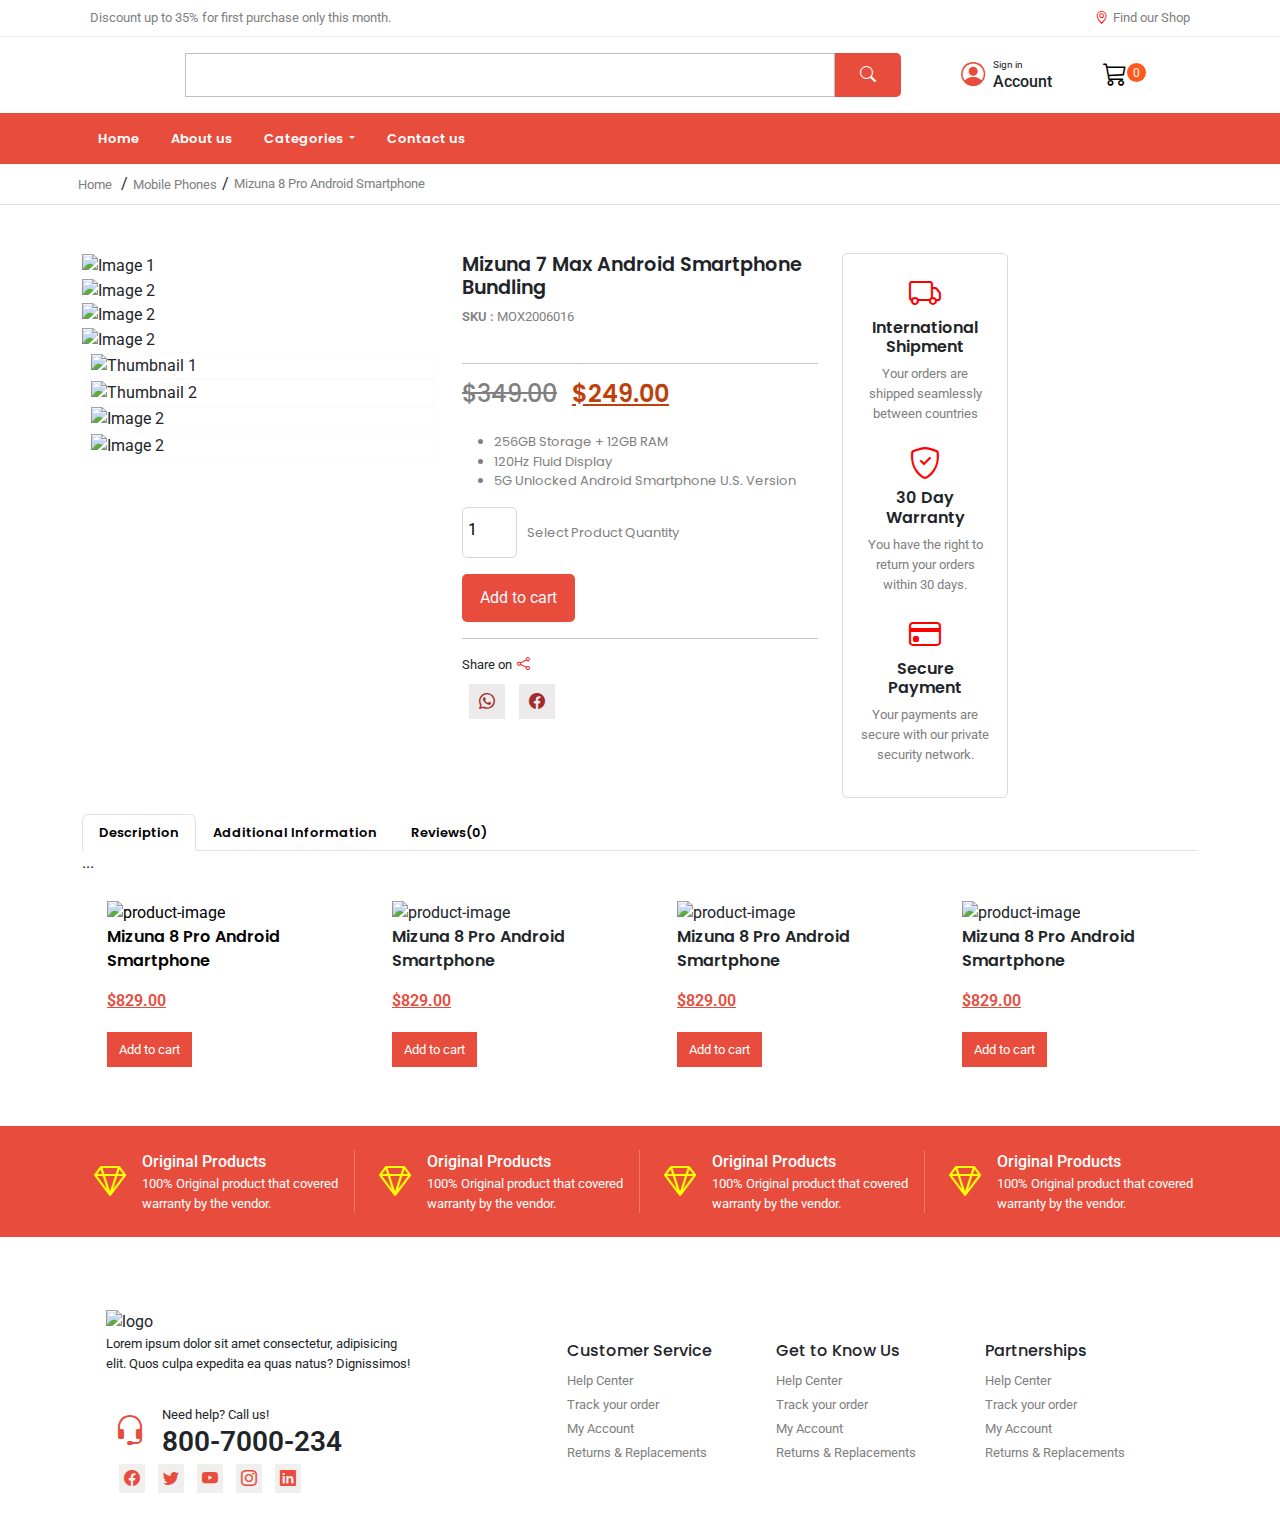
==== commit f085fbb7: "Add files via upload" ====
--- a/product-page.html
+++ b/product-page.html
@@ -71,7 +71,7 @@
               </div>
             </div>
             <div class="cart-wrapper d-flex my-auto">
-              <i class="bi bi-cart3 fs-4"></i><span><sup>0</sup></span>
+             <a href="cart.html"><i class="bi bi-cart3 fs-4"></i><span><sup>0</sup></span></a> 
             </div>
           </div>
         </div>
@@ -337,7 +337,344 @@
             </div>
           </div>
         </div>
+        <!-- Item Description area -->
+
+        <ul class="nav nav-tabs pt-3" id="myTab" role="tablist">
+          <li class="nav-item" role="presentation">
+            <button
+              class="nav-link active"
+              id="home-tab"
+              data-bs-toggle="tab"
+              data-bs-target="#home-tab-pane"
+              type="button"
+              role="tab"
+              aria-controls="home-tab-pane"
+              aria-selected="true"
+            >
+              Description
+            </button>
+          </li>
+          <li class="nav-item" role="presentation">
+            <button
+              class="nav-link"
+              id="profile-tab"
+              data-bs-toggle="tab"
+              data-bs-target="#profile-tab-pane"
+              type="button"
+              role="tab"
+              aria-controls="profile-tab-pane"
+              aria-selected="false"
+            >
+              Additional Information
+            </button>
+          </li>
+          <li class="nav-item" role="presentation">
+            <button
+              class="nav-link"
+              id="contact-tab"
+              data-bs-toggle="tab"
+              data-bs-target="#contact-tab-pane"
+              type="button"
+              role="tab"
+              aria-controls="contact-tab-pane"
+              aria-selected="false"
+            >
+              Reviews(0)
+            </button>
+          </li>
+        </ul>
+        <div class="tab-content" id="myTabContent">
+          <div
+            class="tab-pane fade show active"
+            id="home-tab-pane"
+            role="tabpanel"
+            aria-labelledby="home-tab"
+            tabindex="0"
+          >
+            ...
+          </div>
+          <div
+            class="tab-pane fade"
+            id="profile-tab-pane"
+            role="tabpanel"
+            aria-labelledby="profile-tab"
+            tabindex="0"
+          >
+            ...
+          </div>
+          <div
+            class="tab-pane fade"
+            id="contact-tab-pane"
+            role="tabpanel"
+            aria-labelledby="contact-tab"
+            tabindex="0"
+          >
+            ...
+          </div>
+        </div>
+
+        <!-- Related Products -->
+        <div class="related-products-wrapper pb-5">
+          <div class="row">
+            <div class="col-md-3 col-6 d-flex align-items-stretch">
+              <div class="product-card-wrapper p-2">
+                <div class="product-card p-3">
+                  <a href="product-page.html">
+                    <div class="product-card-image">
+                      <img
+                        src="https://fullkit.moxcreative.com/electrodeals/wp-content/uploads/sites/8/2022/06/4-300x300.jpg"
+                        alt="product-image"
+                        width="100%"
+                        height="100%"
+                      />
+                    </div>
+                    <div class="product-name">
+                      <p>Mizuna 8 Pro Android Smartphone</p>
+                    </div>
+                    <div class="prices">
+                      <div class="new-price">
+                        <p>$829.00</p>
+                      </div>
+                    </div>
+                  </a>
+                  <div class="add-to-cart pt-4">
+                    <button class="add-to-cart-btn">Add to cart</button>
+                  </div>
+                </div>
+              </div>
+            </div>
+            <div class="col-md-3 col-6 d-flex align-items-stretch">
+              <div class="product-card-wrapper p-2">
+                <div class="product-card p-3">
+                  <div class="product-card-image">
+                    <img
+                      src="https://fullkit.moxcreative.com/electrodeals/wp-content/uploads/sites/8/2022/06/3.jpg"
+                      alt="product-image"
+                      width="100%"
+                      height="100%"
+                    />
+                  </div>
+                  <div class="product-name">
+                    <p>Mizuna 8 Pro Android Smartphone</p>
+                  </div>
+                  <div class="prices">
+                    <div class="new-price">
+                      <p>$829.00</p>
+                    </div>
+                  </div>
+                  <div class="add-to-cart pt-4">
+                    <button class="add-to-cart-btn">Add to cart</button>
+                  </div>
+                </div>
+              </div>
+            </div>
+            <div class="col-md-3 col-6 d-flex align-items-stretch">
+              <div class="product-card-wrapper p-2">
+                <div class="product-card p-3">
+                  <div class="product-card-image">
+                    <img
+                      src="https://fullkit.moxcreative.com/electrodeals/wp-content/uploads/sites/8/2022/06/4-300x300.jpg"
+                      alt="product-image"
+                      width="100%"
+                      height="100%"
+                    />
+                  </div>
+                  <div class="product-name">
+                    <p>Mizuna 8 Pro Android Smartphone</p>
+                  </div>
+                  <div class="prices">
+                    <div class="new-price">
+                      <p>$829.00</p>
+                    </div>
+                  </div>
+                  <div class="add-to-cart pt-4">
+                    <button class="add-to-cart-btn">Add to cart</button>
+                  </div>
+                </div>
+              </div>
+            </div>
+            <div class="col-md-3 col-6 d-flex align-items-stretch">
+              <div class="product-card-wrapper p-2">
+                <div class="product-card p-3">
+                  <div class="product-card-image">
+                    <img
+                      src="https://fullkit.moxcreative.com/electrodeals/wp-content/uploads/sites/8/2022/06/7-300x300.jpg"
+                      alt="product-image"
+                      width="100%"
+                      height="100%"
+                    />
+                  </div>
+                  <div class="product-name">
+                    <p>Mizuna 8 Pro Android Smartphone</p>
+                  </div>
+                  <div class="prices">
+                    <div class="new-price">
+                      <p>$829.00</p>
+                    </div>
+                  </div>
+                  <div class="add-to-cart pt-4">
+                    <button class="add-to-cart-btn">Add to cart</button>
+                  </div>
+                </div>
+              </div>
+            </div>
+          </div>
+        </div>
       </div>
+    </div>
+
+    <!-- Our Services -->
+    <div class="main-services-wrapper pt-4 pb-4">
+      <div class="container">
+        <div class="row">
+          <div
+            class="col-md-3 col-6  d-flex my-auto justify-content-between position-relative g-3"
+          >
+            <div class="service-icon-wrapper px-3 d-flex my-auto">
+              <i class="bi bi-gem fs-2"></i>
+            </div>
+            <div class="service-description-wrapper">
+              <p class="d-flex my-auto" style="font-weight: 500">
+                Original Products
+              </p>
+              <p class="service-des d-flex my-auto" style="font-size: small">
+                100% Original product that covered warranty by the vendor.
+              </p>
+            </div>
+            <div
+              class="vr vr-blurry position-absolute my-0 h-100 d-none d-md-block top-0 end-0"
+            ></div>
+          </div>
+          <div
+            class="col-md-3 col-6  d-flex my-auto justify-content-between position-relative g-3"
+          >
+            <div class="service-icon-wrapper px-3 d-flex my-auto">
+              <i class="bi bi-gem fs-2"></i>
+            </div>
+            <div class="service-description-wrapper">
+              <p class="d-flex my-auto" style="font-weight: 500">
+                Original Products
+              </p>
+              <p class="service-des d-flex my-auto" style="font-size: small">
+                100% Original product that covered warranty by the vendor.
+              </p>
+            </div>
+            <div
+              class="vr vr-blurry position-absolute my-0 h-100 d-none d-md-block top-0 end-0"
+            ></div>
+          </div>
+          <div
+            class="col-md-3 col-6  d-flex my-auto justify-content-between position-relative g-3"
+          >
+            <div class="service-icon-wrapper px-3 d-flex my-auto">
+              <i class="bi bi-gem fs-2"></i>
+            </div>
+            <div class="service-description-wrapper">
+              <p class="d-flex my-auto" style="font-weight: 500">
+                Original Products
+              </p>
+              <p class="service-des d-flex my-auto" style="font-size: small">
+                100% Original product that covered warranty by the vendor.
+              </p>
+            </div>
+            <div
+              class="vr vr-blurry position-absolute my-0 h-100 d-none d-md-block top-0 end-0"
+            ></div>
+          </div>
+          <div
+            class="col-md-3 col-6 d-flex my-auto justify-content-between position-relative g-3"
+          >
+            <div class="service-icon-wrapper px-3 d-flex my-auto">
+              <i class="bi bi-gem fs-2"></i>
+            </div>
+            <div class="service-description-wrapper">
+              <p class="d-flex my-auto" style="font-weight: 500">
+                Original Products
+              </p>
+              <p class="service-des d-flex my-auto" style="font-size: small">
+                100% Original product that covered warranty by the vendor.
+              </p>
+            </div>
+          </div>
+        </div>
+      </div>
+    </div>
+
+    <!-- Footer -->
+
+    <div class="footer-wrapper">
+
+      <div class="container p-4">
+        <div class="row">
+          <div class="col-md-5 g-5">
+            <div class="footer-logo">
+              <img src="https://fullkit.moxcreative.com/electrodeals/wp-content/uploads/sites/8/elementor/thumbs/Logo_electrodeals-1-pqh2rs7jj7073uo5mgjh8d7kn6gk95xxkuz1e6oi68.png" alt="logo" width="200px">
+            </div>
+            <div class="footer-des w-75">
+              <p style="font-size: small;">Lorem ipsum dolor sit amet consectetur, adipisicing elit. Quos culpa expedita ea quas natus? Dignissimos!</p>
+            </div>
+            <div class="footer-call pt-3 d-flex">
+              <div class="footer-call-icon d-flex my-auto px-2">
+                <i class="bi bi-headset fs-2"></i>
+              </div>
+              <div class="need-help px-2">
+                <p class="d-flex my-auto" style="font-size: smaller;">Need help? Call us!</p>
+                <h3 class="d-flex my-auto" style="font-weight: 600;">800-7000-234</h3>
+              </div>
+            </div>
+            <div class="social-icons d-flex justify-content-evenly w-50 pt-2">
+              <div class="social-link">
+                <a href=""><i class="bi bi-facebook"></i></a>
+              </div>
+              <div class="social-link">
+                <a href=""><i class="bi bi-twitter"></i></a>
+              </div>
+              <div class="social-link">
+                <a href=""><i class="bi bi-youtube"></i></a>
+              </div>
+              <div class="social-link">
+                <a href=""><i class="bi bi-instagram"></i></a>
+              </div>
+              <div class="social-link">
+                <a href=""><i class="bi bi-linkedin"></i></a>
+              </div>
+            </div>
+          </div>
+          <div class="col-md-7 pt-3 g-5">
+            <div class="row">
+              <div class="col-md-4 g-3">
+                <div class="footer-header">
+                  <h6>Customer Service</h6>
+                  <div class="footer-link"><a href="" class="" style="font-size: smaller; color: grey;">Help Center</a></div>
+                  <div class="footer-link"><a href="" class="" style="font-size: smaller; color: grey;">Track your order</a></div>
+                  <div class="footer-link"><a href="" class="" style="font-size: smaller; color: grey;">My Account</a></div>
+                  <div class="footer-link"><a href="" class="" style="font-size: smaller; color: grey;">Returns & Replacements</a></div>
+                </div>
+              </div>
+              <div class="col-md-4 g-3">
+                <div class="footer-header">
+                  <h6>Get to Know Us</h6>
+                  <div class="footer-link"><a href="" class="" style="font-size: smaller; color: grey;">Help Center</a></div>
+                  <div class="footer-link"><a href="" class="" style="font-size: smaller; color: grey;">Track your order</a></div>
+                  <div class="footer-link"><a href="" class="" style="font-size: smaller; color: grey;">My Account</a></div>
+                  <div class="footer-link"><a href="" class="" style="font-size: smaller; color: grey;">Returns & Replacements</a></div>
+                </div>
+              </div>
+              <div class="col-md-4 g-3">
+                <div class="footer-header">
+                  <h6>Partnerships</h6>
+                  <div class="footer-link"><a href="" class="" style="font-size: smaller; color: grey;">Help Center</a></div>
+                  <div class="footer-link"><a href="" class="" style="font-size: smaller; color: grey;">Track your order</a></div>
+                  <div class="footer-link"><a href="" class="" style="font-size: smaller; color: grey;">My Account</a></div>
+                  <div class="footer-link"><a href="" class="" style="font-size: smaller; color: grey;">Returns & Replacements</a></div>
+                </div>
+              </div>
+            </div>
+          </div>
+
+        </div>
+      </div>
+
     </div>
 
     <!-- Bootstrap JS -->
--- a/css/index.css
+++ b/css/index.css
@@ -364,4 +364,94 @@
 .service-header h6{
   font-weight: 600;
   font-family: "Poppins",sans-serif;
+}
+
+.main-services-wrapper{
+  background-color: rgb(231, 76, 60);
+  color: white;
+}
+
+.service-icon-wrapper i{
+  color: yellow;
+}
+
+.footer-call-icon{
+  color: rgb(231, 76, 60);
+}
+
+.social-link a{
+  background-color: rgb(241, 238, 238);
+  padding: 5px;
+}
+
+.social-link a i{
+  color: rgb(231, 76, 60);
+}
+
+.footer-header h6{
+  font-family: "Poppins",'sanserif';
+}
+
+th{
+  color: rgb(231, 76, 60);
+}
+
+.amount{
+  font-weight: 800;
+  color: #272626;
+}
+
+.gross-total{
+  font-size: larger;
+  font-weight: 800;
+  color: rgb(231, 76, 60);
+  display: flex;
+  justify-content: end;
+}
+
+
+.checkout{
+  padding: 12px 15px;
+  background-color: rgb(231, 76, 60);
+  color: white;
+}
+
+.checkout a{
+  color: white;
+}
+
+.shop-more{
+  padding: 12px 15px;
+  background-color: rgb(231, 76, 60);
+  color: white;
+}
+
+.shop-more a{
+  color: white;
+}
+
+.shop-more-checkout{
+  overflow: hidden;
+}
+
+.table-summery{
+  background-color: rgb(249, 248, 248);
+}
+
+.table-summery-wrapper h6{
+  font-weight: 800;
+}
+
+.sub-total-amount p{
+  font-weight: 600;
+  color:  rgb(0, 0, 0);
+}
+
+.sub-total-amount h4{
+  font-weight: 600;
+  color:  rgb(231, 76, 60);
+}
+
+.delete-cart i:hover{
+  color: red;
 }--- a/css/product-page.css
+++ b/css/product-page.css
@@ -1,121 +1,129 @@
-.page-links-wrapper a{
-    font-size:small ;
-    color: grey;
+.page-links-wrapper a {
+  font-size: small;
+  color: grey;
 }
 
-.page-links-wrapper{
-    border-bottom: 1px solid rgb(229, 226, 226);
-    
+.page-links-wrapper {
+  border-bottom: 1px solid rgb(229, 226, 226);
 }
 
-.page-links{
-    display: flex;
+.page-links {
+  display: flex;
 }
 
-.page-links-product-name{
-    font-size: small;
+.page-links-product-name {
+  font-size: small;
 }
 
-.product-details-name h4{
-    font-size: larger;
-    font-weight: 600;
-    font-family: "Poppins", sans-serif;
+.product-details-name h4 {
+  font-size: larger;
+  font-weight: 600;
+  font-family: "Poppins", sans-serif;
 }
 
 .product-SKU {
-    font-size: small;
-    color: grey;
+  font-size: small;
+  color: grey;
 }
 
-.product-SKU p span{
-    font-weight: 600;
-    color: grey;
+.product-SKU p span {
+  font-weight: 600;
+  color: grey;
 }
 
-.product-details-prices{
-    display: flex;
-
+.product-details-prices {
+  display: flex;
 }
 
-.product-details-was-price h4{
-    text-decoration: line-through;
-    color: grey;
-    font-family: "Poppins", sans-serif;
-    padding-right: 15px;
+.product-details-was-price h4 {
+  text-decoration: line-through;
+  color: grey;
+  font-family: "Poppins", sans-serif;
+  padding-right: 15px;
 }
 
-.product-details-new-price h4{
-  
-    color: rgb(190, 64, 10);
-    font-family: "Poppins", sans-serif;
-    font-weight: 600;
-    text-decoration: underline;
+.product-details-new-price h4 {
+  color: rgb(190, 64, 10);
+  font-family: "Poppins", sans-serif;
+  font-weight: 600;
+  text-decoration: underline;
 }
 
 ul li {
-    font-size: small;
-    color: grey;
-    font-family: "Poppins", sans-serif;
-
+  font-size: small;
+  color: grey;
+  font-family: "Poppins", sans-serif;
 }
 
-.product-add-to-cart-btn{
-    background-color: rgb(231, 76, 60);
-    color: aliceblue;
-    border: none;
-    padding: 12px 18px;
-    border-radius: 5px;
+.product-add-to-cart-btn {
+  background-color: rgb(231, 76, 60);
+  color: aliceblue;
+  border: none;
+  padding: 12px 18px;
+  border-radius: 5px;
 }
 
-.product-qty{
-    border: 1px solid rgb(218, 214, 214);
-    width: 55px;
-    padding: 10px 15px 15px 5px;
-    border-radius: 5px;
+.product-qty {
+  border: 1px solid rgb(218, 214, 214);
+  width: 55px;
+  padding: 10px 15px 15px 5px;
+  border-radius: 5px;
 }
 
-.product-qty:focus{
-    border-color: rgb(218, 214, 214)!important;
-    outline: none;
+.product-qty:focus {
+  border-color: rgb(218, 214, 214) !important;
+  outline: none;
 }
-.product-qty-wrapper{
-    display: flex;
+.product-qty-wrapper {
+  display: flex;
 }
 
-.product-qty-wrapper-note{
-    font-size: small;
-    color: grey;
-    font-family: "Poppins", sans-serif;
+.product-qty-wrapper-note {
+  font-size: small;
+  color: grey;
+  font-family: "Poppins", sans-serif;
 }
 
-.share-this-product p{
-    font-size: small;
+.share-this-product p {
+  font-size: small;
 }
 
-.share-this-product i{
-    color: red;
+.share-this-product i {
+  color: red;
 }
 
-.share-apps{
-    display: flex;
-    justify-content:space-around;
-    width: 100px;
+.share-apps {
+  display: flex;
+  justify-content: space-around;
+  width: 100px;
 }
 
-.share-apps a i{
-    background-color: rgb(236, 234, 234);
-    padding: 8px 10px;
-    color: brown;
-    transition: 0.3s ease-in;
+.share-apps a i {
+  background-color: rgb(236, 234, 234);
+  padding: 8px 10px;
+  color: brown;
+  transition: 0.3s ease-in;
 }
 
+.share-apps a i:hover {
+  background-color: brown;
+  color: white;
+}
 
-.share-apps a i:hover{
-    background-color: brown;
+.thamb-image {
+  border: 1px solid rgb(252, 251, 251);
+}
+
+#myTab li button {
+  color: black;
+}
+
+.main-services-wrapper{
+    background-color: rgb(231, 76, 60);
     color: white;
 }
 
-.thamb-image{
-    border: 1px solid rgb(230, 228, 228);
+.service-icon-wrapper i{
+    color: yellow;
 }
 
